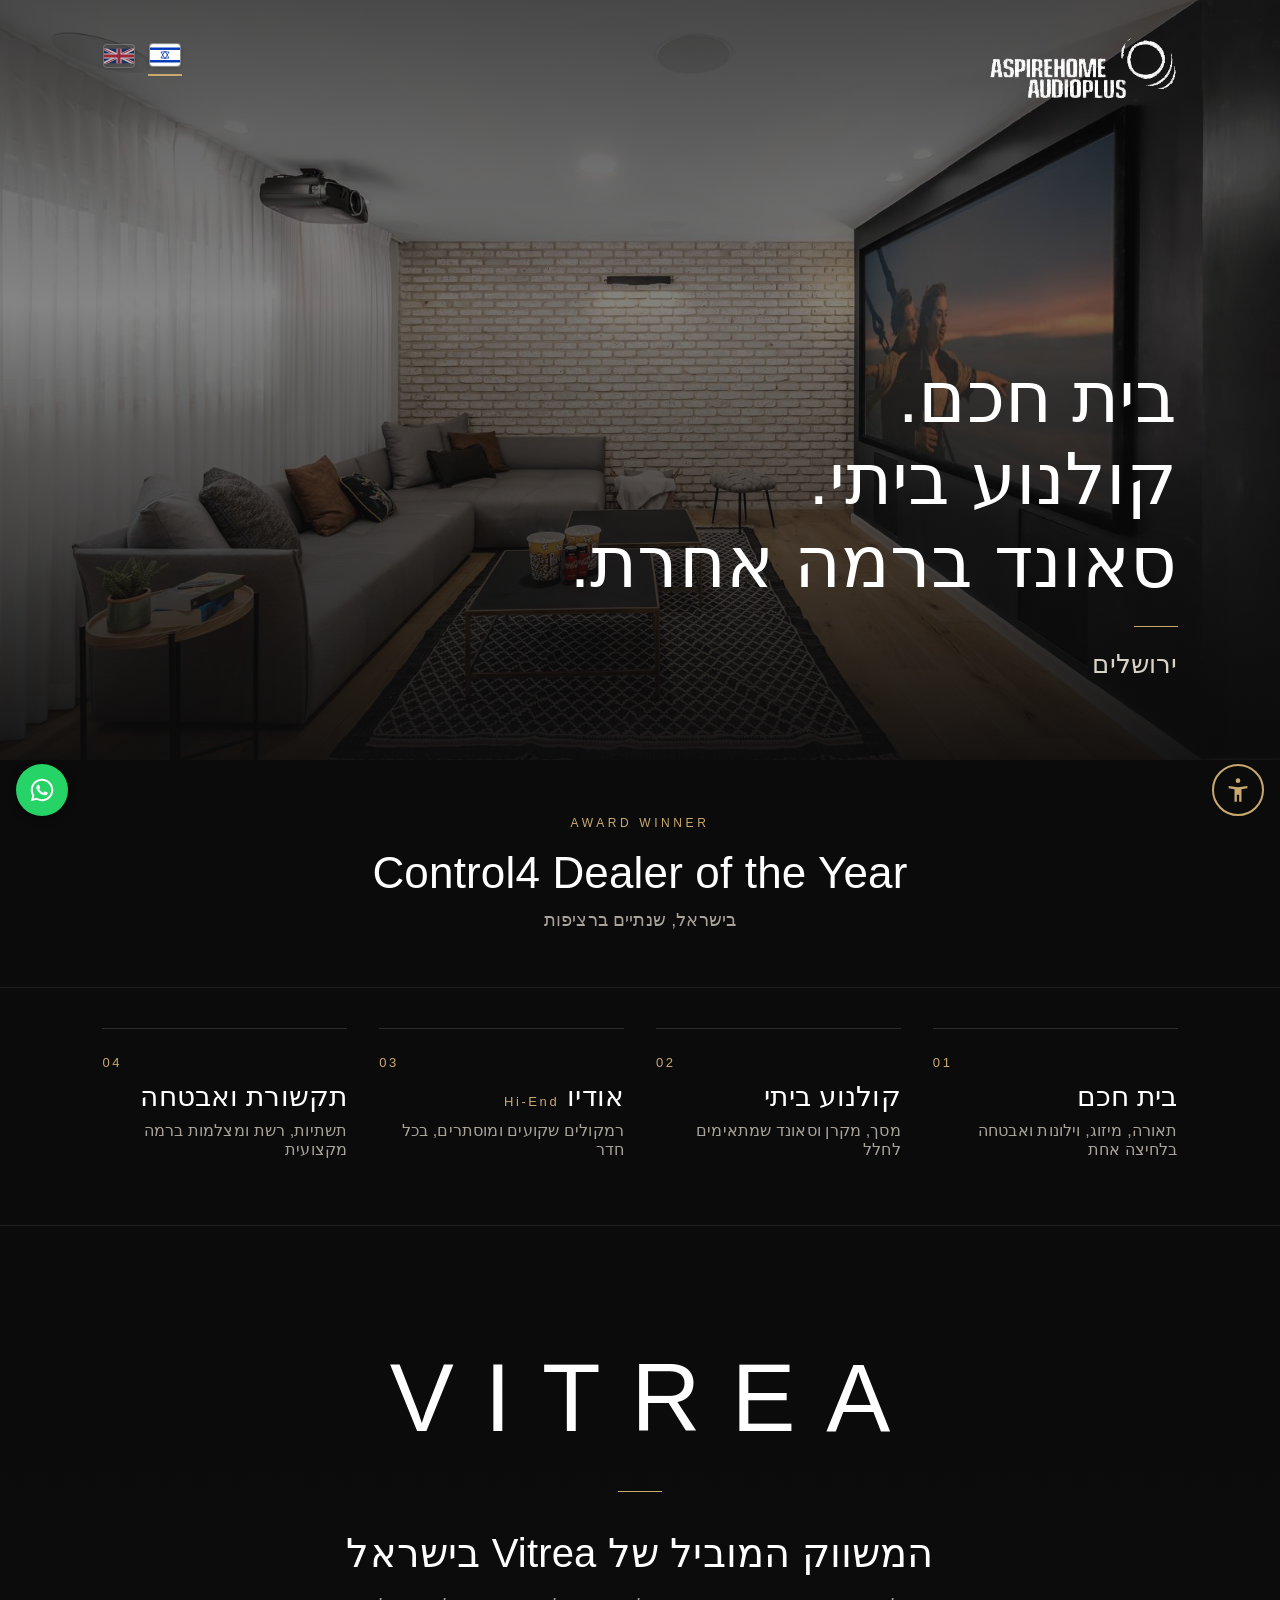
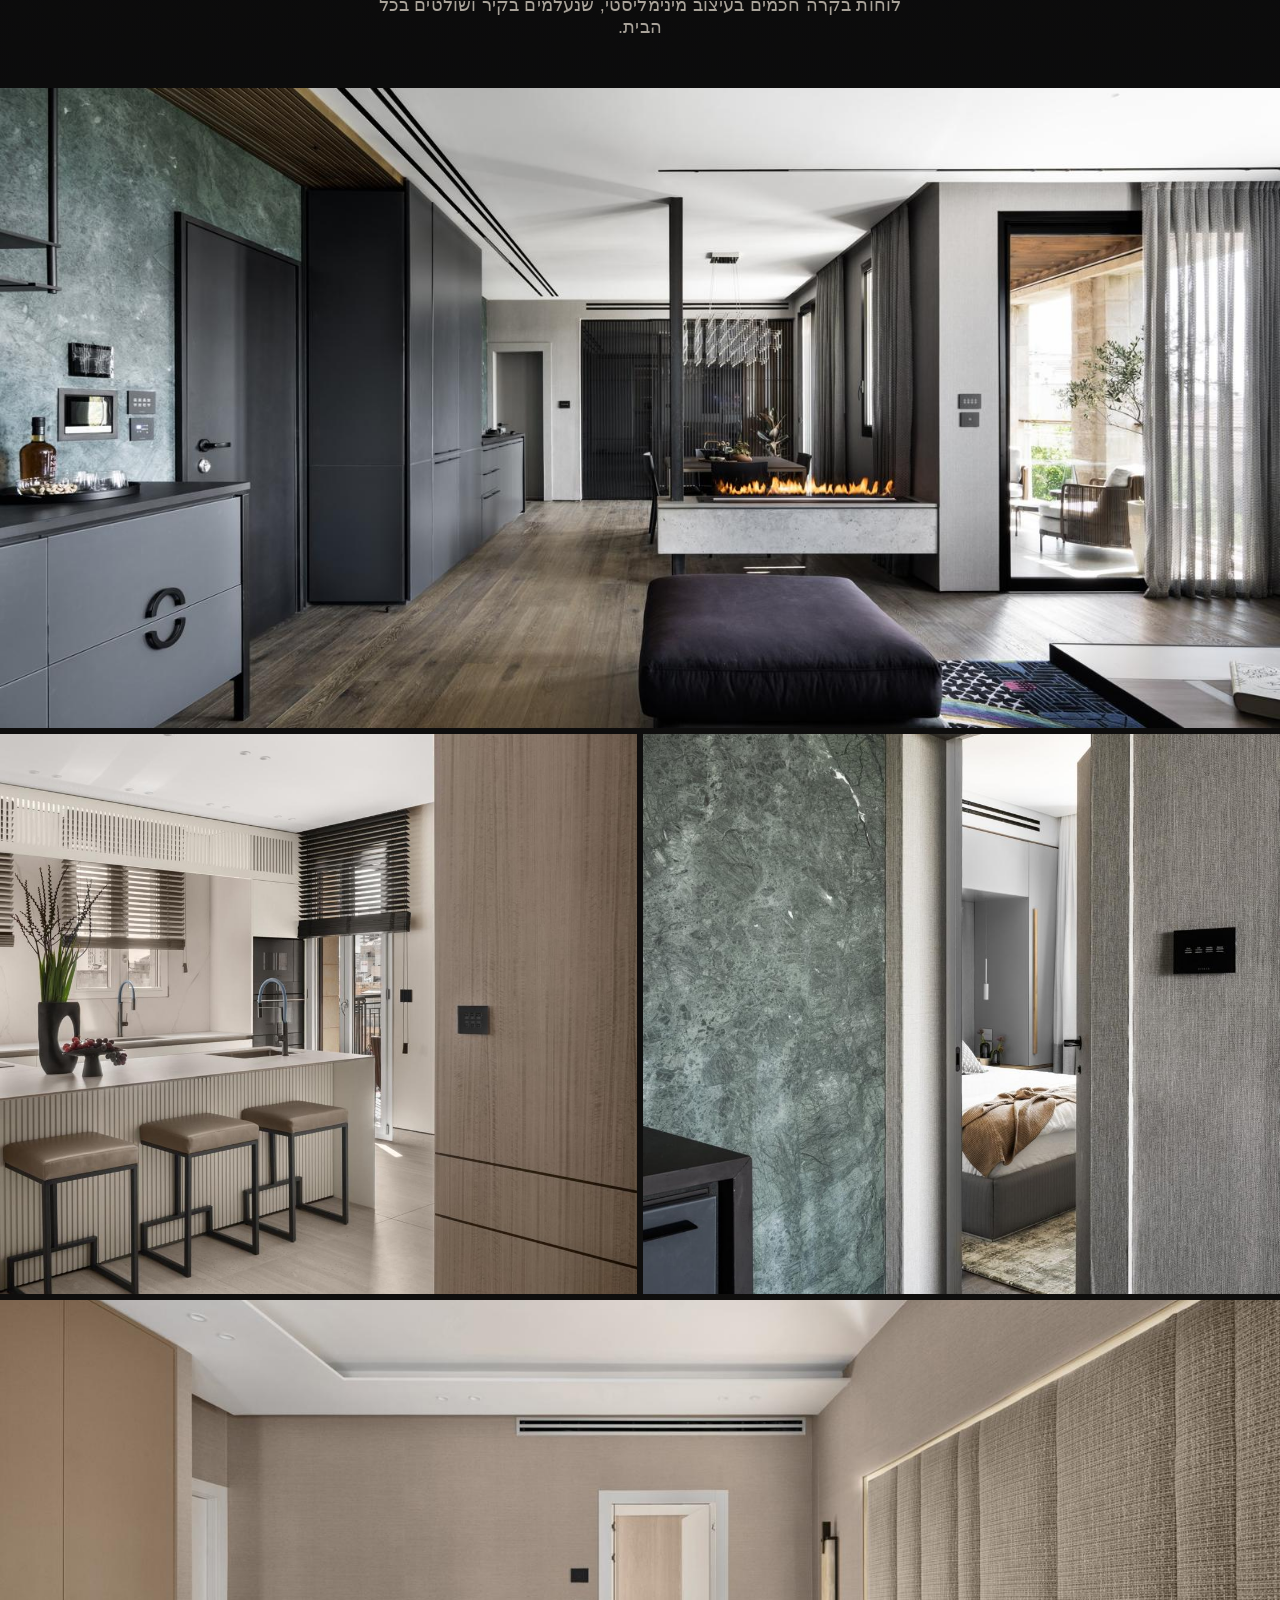
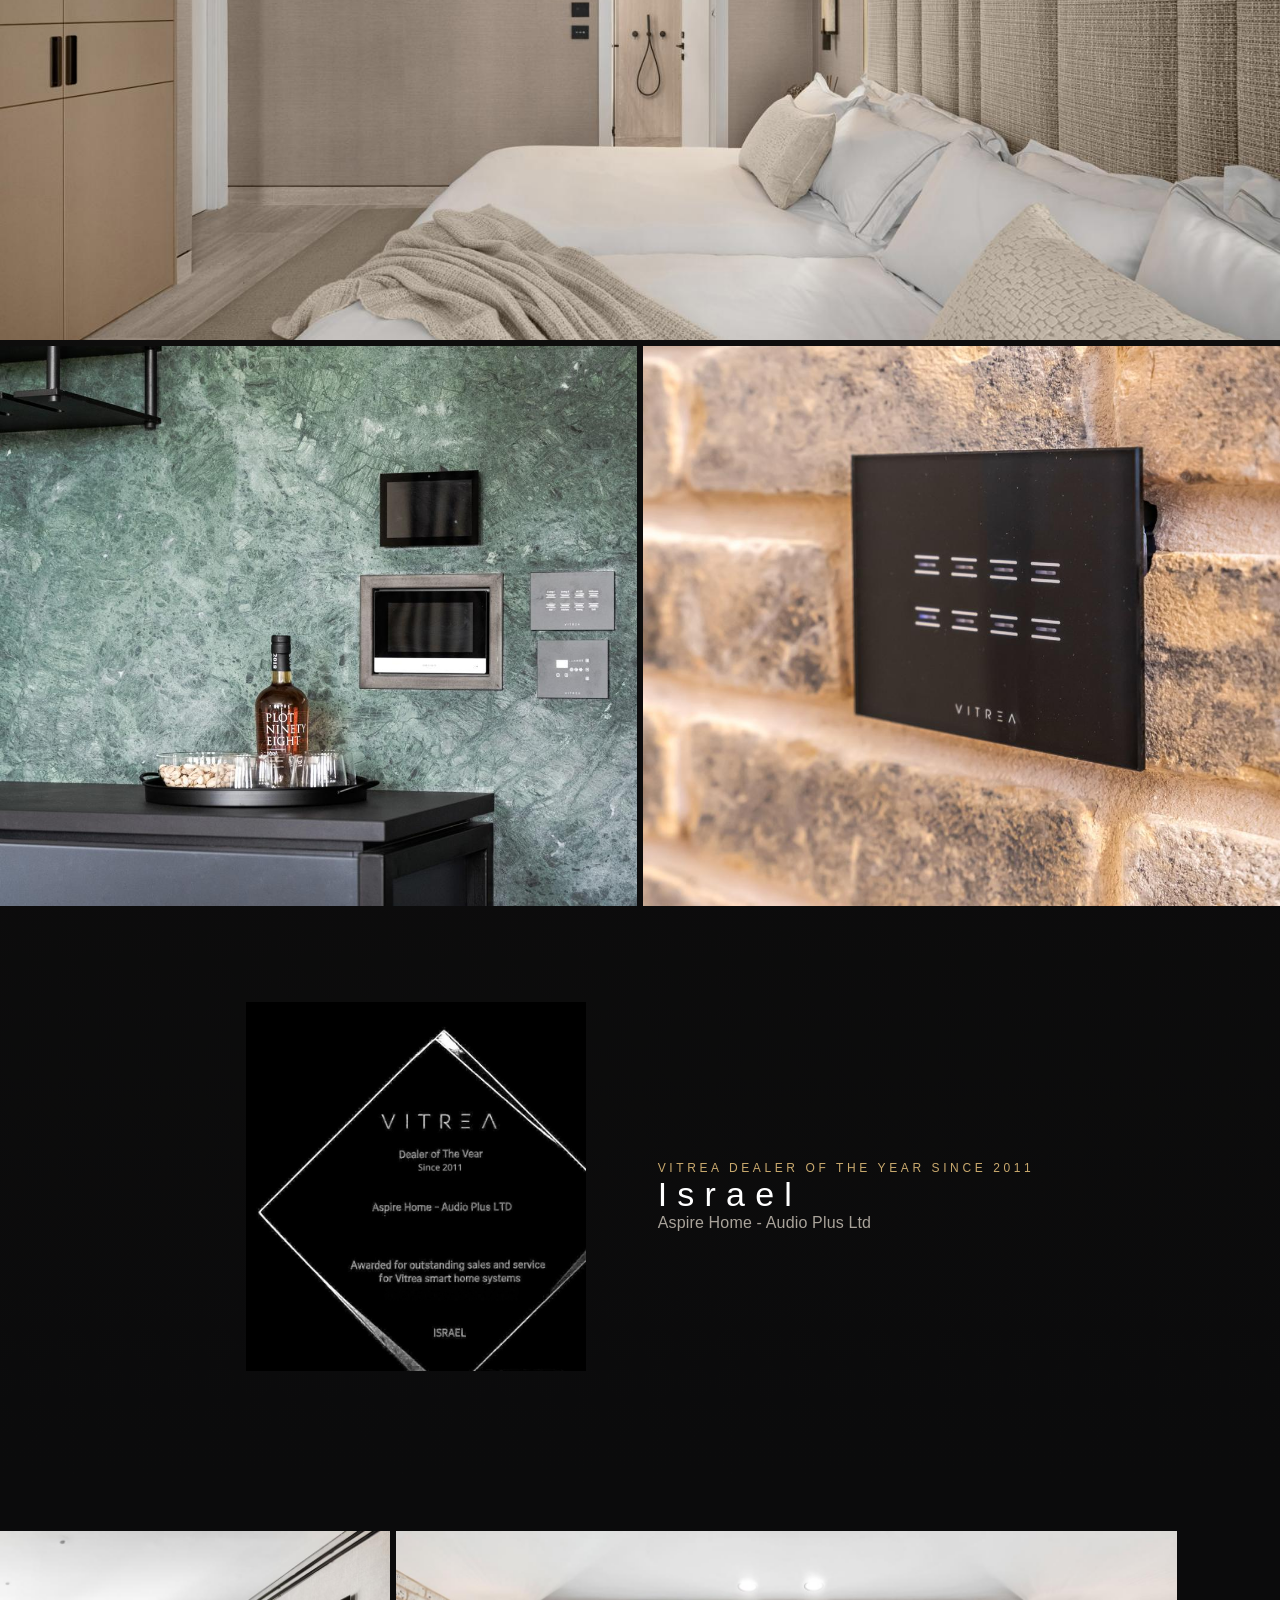
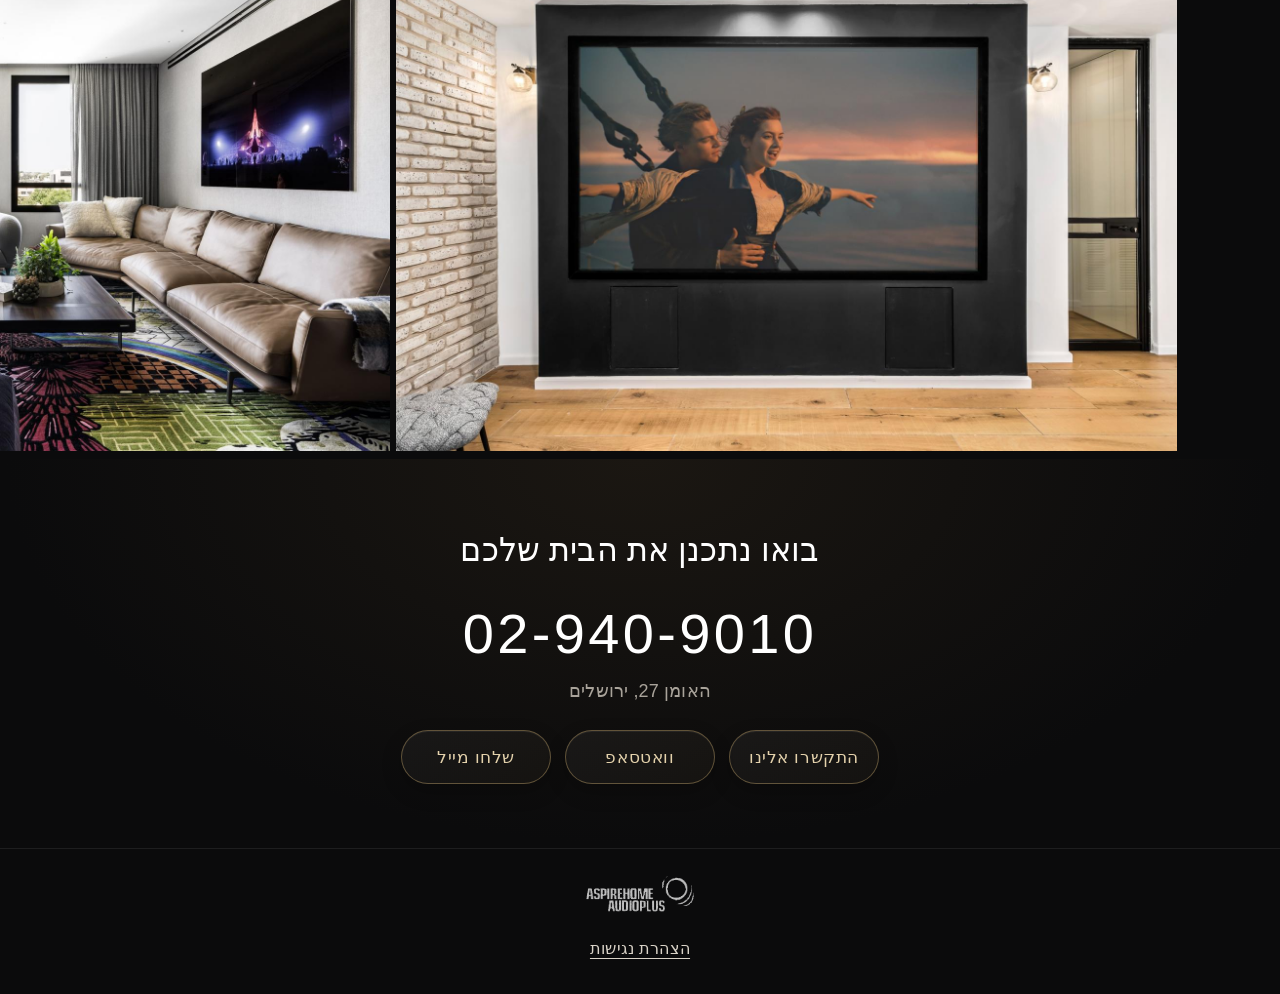
==== index.html @ b61cdac7 "Language switcher: flag icons instead of text" ====
<!doctype html>
<html lang="he" dir="rtl">
<head>
<meta charset="utf-8">
<meta name="viewport" content="width=device-width, initial-scale=1">
<title>Aspire Home Audio Plus | בית חכם, קולנוע ביתי וסאונד - ירושלים</title>
<meta name="description" content="Aspire Home Audio Plus (אספייר הום אודיו פלוס) - בית חכם, קולנוע ביתי, סאונד Hi-End ותקשורת בירושלים. המשווק המוביל של Vitrea בישראל, זוכה Control4 Dealer of the Year. Audio Plus: smart home, home theater and Hi-End audio in Jerusalem.">
<meta name="theme-color" content="#0b0b0c">
<meta property="og:title" content="Aspire Home Audio Plus">
<meta property="og:description" content="Aspire Home Audio Plus (אספייר הום אודיו פלוס) - בית חכם, קולנוע ביתי, סאונד Hi-End ותקשורת בירושלים. המשווק המוביל של Vitrea בישראל, זוכה Control4 Dealer of the Year. Audio Plus: smart home, home theater and Hi-End audio in Jerusalem.">
<meta property="og:image" content="https://audioplus.co.il/photos/hero.jpg">
<meta property="og:type" content="website">
<meta property="og:url" content="https://audioplus.co.il/">
<meta property="og:locale" content="he_IL">
<meta property="og:locale:alternate" content="en_US">
<meta name="twitter:card" content="summary_large_image">
<link rel="canonical" href="https://audioplus.co.il/">
<link rel="alternate" hreflang="he" href="https://audioplus.co.il/">
<link rel="alternate" hreflang="en" href="https://audioplus.co.il/en/">
<link rel="alternate" hreflang="x-default" href="https://audioplus.co.il/">
<link rel="stylesheet" href="style.css?v=4">
<script type="application/ld+json">
{
  "@context": "https://schema.org",
  "@type": "LocalBusiness",
  "name": "Aspire Home Audio Plus",
  "alternateName": ["אספייר הום אודיו פלוס", "Audio Plus", "Aspire Home", "Aspire Home - Audio Plus Ltd"],
  "url": "https://audioplus.co.il/",
  "image": "https://audioplus.co.il/photos/hero.jpg",
  "logo": "https://audioplus.co.il/photos/logo.png",
  "telephone": "+972-2-940-9010",
  "email": "Office@audioplus.co.il",
  "address": {
    "@type": "PostalAddress",
    "streetAddress": "האומן 27",
    "addressLocality": "ירושלים",
    "addressCountry": "IL"
  },
  "description": "בית חכם, קולנוע ביתי, סאונד Hi-End ותקשורת בירושלים. Smart home, home theater and Hi-End audio in Jerusalem."
}
</script>
</head>
<body>
<a class="skip" href="#main">דלגו לתוכן הראשי</a>
<div class="lp" dir="rtl" lang="he">
<header class="lp-hero" style="background-image:url(photos/hero.jpg)">
<nav class="lp-lang" aria-label="בחירת שפה"><span class="lp-flag-cur" aria-current="page" title="עברית"><img src="/flags/il.svg" width="30" height="22" alt="עברית"></span><a href="/en/" hreflang="en" lang="en" aria-label="English" title="English"><img src="/flags/gb.svg" width="30" height="22" alt="English"></a></nav>
<img class="lp-logo" src="photos/logo.png" alt="Aspire Home Audio Plus - לוגו">
<div><h1>בית חכם.<br>קולנוע ביתי.<br>סאונד ברמה אחרת.</h1><div class="lp-rule"></div><p>ירושלים</p></div>
</header>
<main id="main" tabindex="-1">
<section class="lp-statement"><div class="k" lang="en" dir="ltr">Award winner</div><h2 lang="en" dir="ltr">Control4 Dealer of the Year</h2><p>בישראל, שנתיים ברציפות</p></section>
<section class="lp-services" aria-labelledby="svc-h"><h2 id="svc-h" class="sr">השירותים שלנו</h2>
<div class="lp-svc"><span aria-hidden="true">01</span><div><h3>בית חכם</h3><p>תאורה, מיזוג, וילונות ואבטחה בלחיצה אחת</p></div></div>
<div class="lp-svc"><span aria-hidden="true">02</span><div><h3>קולנוע ביתי</h3><p>מסך, מקרן וסאונד שמתאימים לחלל</p></div></div>
<div class="lp-svc"><span aria-hidden="true">03</span><div><h3>אודיו <span lang="en" dir="ltr">Hi-End</span></h3><p>רמקולים שקועים ומוסתרים, בכל חדר</p></div></div>
<div class="lp-svc"><span aria-hidden="true">04</span><div><h3>תקשורת ואבטחה</h3><p>תשתיות, רשת ומצלמות ברמה מקצועית</p></div></div>
</section>
<section class="lp-vitrea" aria-labelledby="vit-h">
<div class="lp-vhead"><div class="lp-vword" lang="en" dir="ltr" aria-hidden="true">VITREA</div><div class="lp-rule"></div><h2 id="vit-h">המשווק המוביל של <span lang="en" dir="ltr">Vitrea</span> בישראל</h2><p>לוחות בקרה חכמים בעיצוב מינימליסטי, שנעלמים בקיר ושולטים בכל הבית.</p></div>
<img class="lp-vfull" src="photos/v-wide.jpg" alt="סלון פתוח עם לוחות Vitrea על קיר שיש ירוק">
<div class="lp-vgrid"><img src="photos/v-door.jpg" alt="לוח Vitrea ליד כניסה לחדר שינה"><img src="photos/v-kitchen.jpg" alt="לוח Vitrea על עמוד עץ במטבח"></div>
<img class="lp-vfull" src="photos/v-bedroom.jpg" alt="חדר שינה עם לוחות Vitrea ליד הדלת">
<div class="lp-vgrid"><img src="photos/switch.jpg" alt="לוח Vitrea על אבן ירושלמית"><img src="photos/marble.jpg" alt="לוחות Vitrea על שיש ירוק"></div>
<div class="lp-award"><img src="photos/award.jpg" alt="פרס Vitrea Dealer of the Year, Since 2011, לחברת Aspire Home - Audio Plus"><div><div class="k" lang="en" dir="ltr">Vitrea Dealer of the Year Since 2011</div><h3 lang="en" dir="ltr">Israel</h3><p lang="en" dir="ltr">Aspire Home - Audio Plus Ltd</p></div></div>
</section>
<section aria-label="גלריית פרויקטים"><div class="lp-gallery" tabindex="0" role="group" aria-label="גלריית תמונות, ניתן לגלול עם החיצים">
<img src="photos/cinema.jpg" alt="קיר קולנוע ביתי עם רמקולים מוסתרים" loading="lazy">
<img src="photos/living.jpg" alt="סלון עם טלוויזיה על הקיר ורמקולי תקרה" loading="lazy">
<img src="photos/v-living.jpg" alt="סלון עם רמקולי תקרה" loading="lazy">
<img src="photos/showroom.jpg" alt="מסך גדול ומקרן קצר טווח" loading="lazy">
</div></section>
<section class="lp-contact" aria-labelledby="ct-h"><h2 id="ct-h">בואו נתכנן את הבית שלכם</h2><a class="tel" href="tel:+97229409010" aria-label="טלפון 02-940-9010">02-940-9010</a><address class="addr">האומן 27, ירושלים</address><div class="lp-btns"><a class="lp-btn" href="tel:+97229409010">התקשרו אלינו</a><a class="lp-btn" href="https://wa.me/972502552212?text=%D7%A9%D7%9C%D7%95%D7%9D%20%D7%90%D7%A1%D7%A4%D7%99%D7%99%D7%A8%20%D7%94%D7%95%D7%9D%20%D7%90%D7%95%D7%93%D7%99%D7%95%20%D7%A4%D7%9C%D7%95%D7%A1%21%20%D7%94%D7%92%D7%A2%D7%AA%D7%99%20%D7%90%D7%9C%D7%99%D7%9B%D7%9D%20%D7%93%D7%A8%D7%9A%20%D7%94%D7%90%D7%AA%D7%A8%2C%20%D7%A8%D7%A6%D7%99%D7%AA%D7%99%20%D7%9C%D7%A9%D7%90%D7%95%D7%9C..." target="_blank" rel="noopener" aria-label="שלחו לנו הודעה בוואטסאפ">וואטסאפ</a><a class="lp-btn" href="mailto:Office@audioplus.co.il?subject=%D7%A9%D7%9C%D7%95%D7%9D%20%D7%94%D7%92%D7%A2%D7%AA%D7%99%20%D7%90%D7%9C%D7%99%D7%9B%D7%9D%20%D7%93%D7%A8%D7%9A%20%D7%94%D7%90%D7%AA%D7%A8&amp;body=%D7%A8%D7%A6%D7%99%D7%AA%D7%99%20%D7%9C%D7%A9%D7%90%D7%95%D7%9C..." aria-label="שלחו לנו מייל">שלחו מייל</a></div></section>
</main>
<footer class="lp-foot"><img src="photos/logo.png" alt="Aspire Home Audio Plus"><nav aria-label="קישורי תחתית"><a href="accessibility.html">הצהרת נגישות</a></nav></footer>
</div>
<a class="wa-float" style="position:fixed;bottom:84px;left:16px;width:52px;height:52px;max-width:52px;max-height:52px;overflow:hidden;border-radius:50%;background:#25d366;display:flex;align-items:center;justify-content:center;z-index:50" href="https://wa.me/972502552212?text=%D7%A9%D7%9C%D7%95%D7%9D%20%D7%90%D7%A1%D7%A4%D7%99%D7%99%D7%A8%20%D7%94%D7%95%D7%9D%20%D7%90%D7%95%D7%93%D7%99%D7%95%20%D7%A4%D7%9C%D7%95%D7%A1%21%20%D7%94%D7%92%D7%A2%D7%AA%D7%99%20%D7%90%D7%9C%D7%99%D7%9B%D7%9D%20%D7%93%D7%A8%D7%9A%20%D7%94%D7%90%D7%AA%D7%A8%2C%20%D7%A8%D7%A6%D7%99%D7%AA%D7%99%20%D7%9C%D7%A9%D7%90%D7%95%D7%9C..." target="_blank" rel="noopener" aria-label="שלחו לנו הודעה בוואטסאפ"><svg width="30" height="30" style="width:30px;height:30px;max-width:30px;max-height:30px;display:block;flex:0 0 30px" viewBox="0 0 32 32" aria-hidden="true" focusable="false"><path fill="#fff" d="M16.04 4C9.4 4 4.03 9.37 4.03 16c0 2.12.55 4.18 1.6 6L4 28l6.16-1.6A12 12 0 0 0 16.04 28C22.67 28 28 22.63 28 16S22.67 4 16.04 4zm0 21.8c-1.8 0-3.56-.49-5.1-1.4l-.37-.22-3.66.95.98-3.57-.24-.37A9.8 9.8 0 0 1 6.2 16c0-5.4 4.4-9.8 9.84-9.8 5.4 0 9.76 4.4 9.76 9.8s-4.36 9.8-9.76 9.8zm5.4-7.35c-.3-.15-1.75-.86-2.02-.96-.27-.1-.47-.15-.67.15-.2.3-.77.96-.94 1.16-.17.2-.35.22-.64.07-.3-.15-1.25-.46-2.38-1.47-.88-.78-1.47-1.75-1.64-2.05-.17-.3-.02-.46.13-.6.13-.13.3-.35.45-.52.15-.17.2-.3.3-.5.1-.2.05-.37-.03-.52-.07-.15-.67-1.62-.92-2.22-.24-.58-.49-.5-.67-.5h-.57c-.2 0-.52.07-.8.37-.27.3-1.04 1.02-1.04 2.48s1.07 2.88 1.22 3.08c.15.2 2.1 3.2 5.08 4.49.71.3 1.26.49 1.7.62.71.23 1.36.2 1.88.12.57-.09 1.75-.72 2-1.41.25-.7.25-1.29.17-1.41-.07-.12-.27-.2-.57-.35z"/></svg></a>
<script src="a11y.js" defer></script>
</body>
</html>
---- style.css ----
html, body { margin: 0; min-height: 100%; }
body { font-family: "Heebo","Assistant","Segoe UI",Arial,sans-serif; }
img { max-width: 100%; }
.lp-gallery img { max-width: none; }
body { background: #0b0b0c; }
.lp { direction: rtl; color: #e9e4dc; background: #0b0b0c; font-weight: 300; letter-spacing: .01em; overflow: hidden; }
.lp * { box-sizing: border-box; }
.lp h1, .lp h2, .lp h3, .lp p, .lp address { margin: 0; font-weight: 300; }
.lp-brand { font-size: 0.8125rem; letter-spacing: .38em; text-transform: uppercase; color: #fff; direction: ltr; font-weight: 400; }
.lp-hero { position: relative; align-items: flex-start; min-height: 640px; display: flex; flex-direction: column; justify-content: space-between; padding: 28px 28px 56px; background-size: cover; background-position: 72% center; background-color: #0b0b0c; }
.lp-hero::before { content: ""; position: absolute; inset: 0; background: linear-gradient(180deg, rgba(11,11,12,.7) 0%, rgba(11,11,12,.5) 40%, rgba(11,11,12,.95) 100%); }
.lp-hero > * { position: relative; }
.lp-hero h1 { font-size: 2.75rem; line-height: 1.15; color: #fff; font-weight: 200; }
.lp-rule { width: 44px; height: 1px; background: #c9a96e; margin: 22px 0; }
.lp-hero p { font-size: 1.25rem; color: #d9d2c7; }
.lp-statement { padding: 56px 28px; text-align: center; border-bottom: 1px solid rgba(255,255,255,.08); }
.lp-statement .k { font-size: 0.75rem; letter-spacing: .3em; color: #c9a96e; text-transform: uppercase; direction: ltr; }
.lp-statement h2 { font-size: 1.875rem; line-height: 1.3; color: #fff; margin-top: 14px; font-weight: 200; }
.lp-statement p { color: #a9a39a; margin-top: 8px; font-size: 1.125rem; }
.lp-services { padding: 24px 28px; }
.lp-svc { display: flex; align-items: baseline; gap: 20px; padding: 26px 0; border-bottom: 1px solid rgba(255,255,255,.1); }
.lp-svc span { font-size: 0.8125rem; color: #c9a96e; letter-spacing: .2em; direction: ltr; }
.lp-svc h3 { font-size: 1.75rem; color: #fff; font-weight: 200; }
.lp-gallery { display: flex; gap: 6px; overflow-x: auto; scroll-snap-type: x mandatory; padding: 40px 0 8px; -webkit-overflow-scrolling: touch; }
.lp-gallery img { height: 340px; width: auto; flex: none; scroll-snap-align: center; display: block; }
.lp-gallery::-webkit-scrollbar { display: none; }
.lp-contact { padding: 72px 28px 64px; text-align: center; background: radial-gradient(ellipse at 50% 0%, #1b1712 0%, #0b0b0c 70%); }
.lp-contact h2 { font-size: 2rem; color: #fff; font-weight: 200; }
.lp-contact .tel { display: block; margin-top: 32px; font-size: 2.375rem; font-weight: 200; color: #fff; text-decoration: none; direction: ltr; letter-spacing: .06em; }
.lp-contact .addr { margin-top: 14px; color: #a9a39a; font-size: 1.125rem; }
.lp-btn { display: inline-block; margin-top: 36px; padding: 15px 44px; border: 1px solid #c9a96e; color: #c9a96e; text-decoration: none; letter-spacing: .08em; font-size: 1.0625rem; border-radius: 0; }
.lp-foot { border-top: 1px solid rgba(255,255,255,.08); padding: 26px 28px; text-align: center; font-size: 0.6875rem; color: #7d776e; letter-spacing: .25em; text-transform: uppercase; direction: ltr; }
@media (min-width: 900px) {
  .lp-hero { background-position: center 40%; }
  .lp-hero { min-height: 760px; padding: 36px 8vw 80px; }
  .lp-hero h1 { font-size: 4.5rem; }
  .lp-hero p { font-size: 1.625rem; }
  .lp-statement h2 { font-size: 2.75rem; }
  .lp-services { padding: 40px 8vw; display: grid; grid-template-columns: repeat(4, 1fr); gap: 0 32px; }
  .lp-svc { flex-direction: column; gap: 10px; border-bottom: none; border-top: 1px solid rgba(255,255,255,.14); }
  .lp-gallery img { height: 520px; }
  .lp-gallery { padding-inline: 8vw; }
  .lp-contact .tel { font-size: 3.5rem; }
}
.lp-logo { width: 150px; height: auto; display: block; align-self: flex-start; }
.lp-foot img { width: 110px; height: auto; opacity: .75; }
@media (min-width: 900px) {
  .lp-hero { background-position: center 40%; } .lp-logo { width: 190px; } }

.lp-svc div p { color: #8f897f; font-size: 1rem; margin-top: 8px; font-weight: 300; }
.lp-vitrea { padding: 72px 0 24px; background: linear-gradient(#0b0b0c, #0f0e0d 50%, #0b0b0c); border-top: 1px solid rgba(255,255,255,.08); }
.lp-vhead { text-align: center; padding: 0 28px 44px; }
.lp-vword { font-size: 2.5rem; font-weight: 100; letter-spacing: .32em; padding-inline-start: .32em; white-space: nowrap; color: #fff; direction: ltr; }
.lp-vhead .lp-rule { margin: 26px auto; }
.lp-vhead h2 { font-size: 1.75rem; color: #fff; font-weight: 200; line-height: 1.35; }
.lp-vhead p { color: #a9a39a; margin-top: 14px; font-size: 1.125rem; font-weight: 300; max-width: 560px; margin-inline: auto; }
.lp-vfull { width: 100%; max-width: none; display: block; margin-top: 6px; height: 280px; object-fit: cover; }
.lp-vgrid { display: grid; grid-template-columns: 1fr 1fr; gap: 6px; margin-top: 6px; }
.lp-vgrid img { width: 100%; height: 300px; object-fit: cover; display: block; }
.lp-award { display: flex; flex-direction: column; align-items: center; text-align: center; padding: 64px 28px 56px; gap: 8px; }
.lp-award img { width: 260px; max-width: 80%; }
.lp-award .k { font-size: 0.75rem; letter-spacing: .3em; color: #c9a96e; text-transform: uppercase; margin-top: 20px; }
.lp-award h3 { font-size: 2.125rem; font-weight: 200; color: #fff; letter-spacing: .3em; }
.lp-award p { color: #a9a39a; font-size: 1rem; direction: ltr; }
@media (min-width: 900px) {
  .lp-vitrea { padding-top: 110px; }
  .lp-vword { font-size: 6rem; }
  .lp-vhead h2 { font-size: 2.5rem; }
  .lp-vfull { height: 640px; }
  .lp-vgrid img { height: 560px; }
  .lp-award { flex-direction: row-reverse; justify-content: center; gap: 72px; padding: 96px 8vw; text-align: start; }
  .lp-award img { width: 340px; }
  .lp-award > div { text-align: start; }
}
.lp-vword { line-height: 1.3; }
.lp-vhead .lp-rule { margin: 30px auto 34px; position: static; }
.lp-award .since { margin-top: 18px; padding-top: 14px; border-top: 1px solid #c9a96e; display: inline-block; font-size: 0.875rem; letter-spacing: .3em; color: #c9a96e; text-transform: uppercase; direction: ltr; }
@media (min-width: 900px) { .lp-award .since { display: table; margin-inline: 0 auto; } .lp-award > div { direction: ltr; } }
.lp-award .k { letter-spacing: .2em; font-size: 0.6875rem; white-space: nowrap; }
@media (min-width: 900px) { .lp-award .k { letter-spacing: .3em; font-size: 0.75rem; } }

/* accessibility */
html { scroll-behavior: smooth; font-size: 100%; }
.sr { position: absolute; width: 1px; height: 1px; margin: -1px; padding: 0; overflow: hidden; clip: rect(0 0 0 0); white-space: nowrap; border: 0; }
.skip { position: absolute; top: -100px; inset-inline-start: 8px; z-index: 10; background: #fff; color: #000; padding: 12px 18px; font-size: 1.125rem; text-decoration: none; }
.skip:focus { top: 8px; }
a:focus-visible, .lp-gallery:focus-visible, main:focus-visible { outline: 3px solid #fff; outline-offset: 4px; box-shadow: 0 0 0 6px #000; }
.lp-btn:hover, .lp-btn:focus-visible { background: #c9a96e; color: #0b0b0c; }
.lp-contact .addr { font-style: normal; }
.lp-foot { color: #a9a39a; display: flex; flex-direction: column; align-items: center; gap: 16px; letter-spacing: .02em; text-transform: none; }
.lp-foot a { color: #d9d2c7; font-size: 1rem; text-underline-offset: 4px; padding: 10px 14px; display: inline-block; }
.lp-svc div p { color: #a9a39a; }
.lp-btn, .lp-contact .tel { min-height: 44px; }
@media (prefers-reduced-motion: reduce) { * { scroll-behavior: auto !important; transition: none !important; animation: none !important; } }
.stmt { max-width: 720px; margin: 0 auto; padding: 56px 24px 72px; line-height: 1.9; font-size: 1.1875rem; color: #e9e4dc; }
.stmt h1 { font-size: 2.125rem; color: #fff; margin-bottom: 8px; font-weight: 300; }
.stmt h2 { font-size: 1.5rem; color: #fff; margin-top: 40px; font-weight: 300; }
.stmt a { color: #c9a96e; }
.stmt ul { padding-inline-start: 24px; }
.stmt .back { display: inline-block; margin-bottom: 32px; padding: 8px 0; }
.a11y-btn { position: fixed; bottom: 84px; inset-inline-start: 16px; z-index: 50; width: 52px; height: 52px; border-radius: 50%; border: 2px solid #c9a96e; background: #0b0b0c; color: #c9a96e; cursor: pointer; display: flex; align-items: center; justify-content: center; padding: 0; }
.a11y-btn svg { width: 28px; height: 28px; fill: currentColor; }
.a11y-panel { position: fixed; bottom: 148px; inset-inline-start: 16px; z-index: 50; width: min(320px, calc(100vw - 32px)); max-height: calc(100vh - 170px); overflow: auto; background: #0b0b0c; color: #fff; border: 1px solid #c9a96e; padding: 16px; font-size: 1rem; }
.a11y-panel[hidden] { display: none; }
.a11y-panel h2 { margin: 0 0 12px; font-size: 1.125rem; font-weight: 400; color: #fff; }
.a11y-grid { display: grid; grid-template-columns: 1fr 1fr; gap: 8px; }
.a11y-grid button { min-height: 48px; padding: 8px; background: #161617; color: #fff; border: 1px solid #5a554d; font: inherit; font-size: .9375rem; cursor: pointer; }
.a11y-grid button[aria-pressed="true"] { background: #c9a96e; color: #0b0b0c; border-color: #c9a96e; }
.a11y-grid button:focus-visible, .a11y-btn:focus-visible { outline: 3px solid #fff; outline-offset: 2px; }
.a11y-panel a { color: #c9a96e; display: inline-block; margin-top: 12px; padding: 8px 0; }
html.a11y-mono .lp { filter: grayscale(1); }
html.a11y-links .lp a { text-decoration: underline !important; text-underline-offset: 4px; background: #ffe600; color: #000 !important; outline: 2px solid #000; }
html.a11y-contrast body, html.a11y-contrast .lp, html.a11y-contrast .lp-vitrea, html.a11y-contrast .lp-contact { background: #000 !important; }
html.a11y-contrast .lp, html.a11y-contrast .lp p, html.a11y-contrast .lp h1, html.a11y-contrast .lp h2, html.a11y-contrast .lp h3, html.a11y-contrast .lp address, html.a11y-contrast .lp .k, html.a11y-contrast .lp-svc span, html.a11y-contrast .lp-foot, html.a11y-contrast .stmt { color: #fff !important; }
html.a11y-contrast .lp-rule { background: #ffe600; }
html.a11y-contrast .lp-btn, html.a11y-contrast .stmt a, html.a11y-contrast .lp-foot a { color: #ffe600 !important; border-color: #ffe600; }
html.a11y-contrast .lp-hero::before { background: rgba(0,0,0,.8); }
html.a11y-font body, html.a11y-font button { font-family: Arial, Helvetica, sans-serif !important; }
html.a11y-font .lp * { font-weight: 400 !important; letter-spacing: 0 !important; }
.lp-btns { display: flex; flex-wrap: wrap; justify-content: center; gap: 0 14px; }
.lp-btns .lp-btn { padding-left: 32px; padding-right: 32px; }

.wa-float { position: fixed; bottom: 84px; left: 16px; z-index: 50; width: 52px; height: 52px; border-radius: 50%; background: #25d366; display: flex; align-items: center; justify-content: center; box-shadow: 0 2px 8px rgba(0,0,0,.4); }
.wa-float svg { width: 30px; height: 30px; max-width: 30px; max-height: 30px; display: block; flex: 0 0 30px; }
.wa-float:focus-visible { outline: 3px solid #fff; outline-offset: 3px; }


/* Refined contact buttons */
.lp-contact .lp-btns { gap: 12px 14px; }
.lp-contact .lp-btns .lp-btn {
  display: inline-flex;
  align-items: center;
  justify-content: center;
  width: 150px;
  max-width: calc((100vw - 72px) / 2);
  min-height: 54px;
  margin-top: 28px;
  padding: 14px 18px;
  border: 1px solid rgba(201,169,110,.42);
  border-radius: 999px;
  background: linear-gradient(145deg, rgba(255,255,255,.045), rgba(201,169,110,.045));
  color: #e4d2ac;
  box-shadow: inset 0 1px 0 rgba(255,255,255,.06), 0 8px 20px rgba(0,0,0,.22);
  letter-spacing: .035em;
  transition: color .2s ease, background .2s ease, border-color .2s ease, box-shadow .2s ease, transform .2s ease;
}
.lp-contact .lp-btns .lp-btn:hover,
.lp-contact .lp-btns .lp-btn:focus-visible {
  color: #0b0b0c;
  background: linear-gradient(135deg, #dfc58f, #c9a96e);
  border-color: #dfc58f;
  box-shadow: 0 10px 22px rgba(201,169,110,.2);
  transform: translateY(-1px);
}

/* language switcher */
.lp-hero { position: relative; }
.lp-lang { position: absolute; top: 28px; inset-inline-end: 28px; z-index: 2; display: flex; align-items: center; gap: 12px; }
.lp-lang a, .lp-lang .lp-flag-cur { display: inline-flex; align-items: center; padding: 8px 2px; line-height: 0; }
.lp-lang img { width: 30px; height: 22px; display: block; border-radius: 3px; box-shadow: 0 0 0 1px rgba(255,255,255,.35), 0 1px 4px rgba(0,0,0,.35); }
.lp-lang a { opacity: .65; transition: opacity .2s ease; }
.lp-lang a:hover, .lp-lang a:focus-visible { opacity: 1; }
.lp-lang .lp-flag-cur { border-bottom: 2px solid #c9a96e; }
.lp-lang-static { position: static; text-align: end; padding: 18px 28px 0; }
@media (min-width: 900px) { .lp-lang { top: 36px; inset-inline-end: 8vw; } .lp-lang-static { padding-inline: 8vw; } }

/* LTR (English) adjustments */
html[dir="ltr"] .lp { direction: ltr; }
html[dir="ltr"] .a11y-btn, html[dir="ltr"] .a11y-panel { inset-inline-start: auto; inset-inline-end: 16px; }
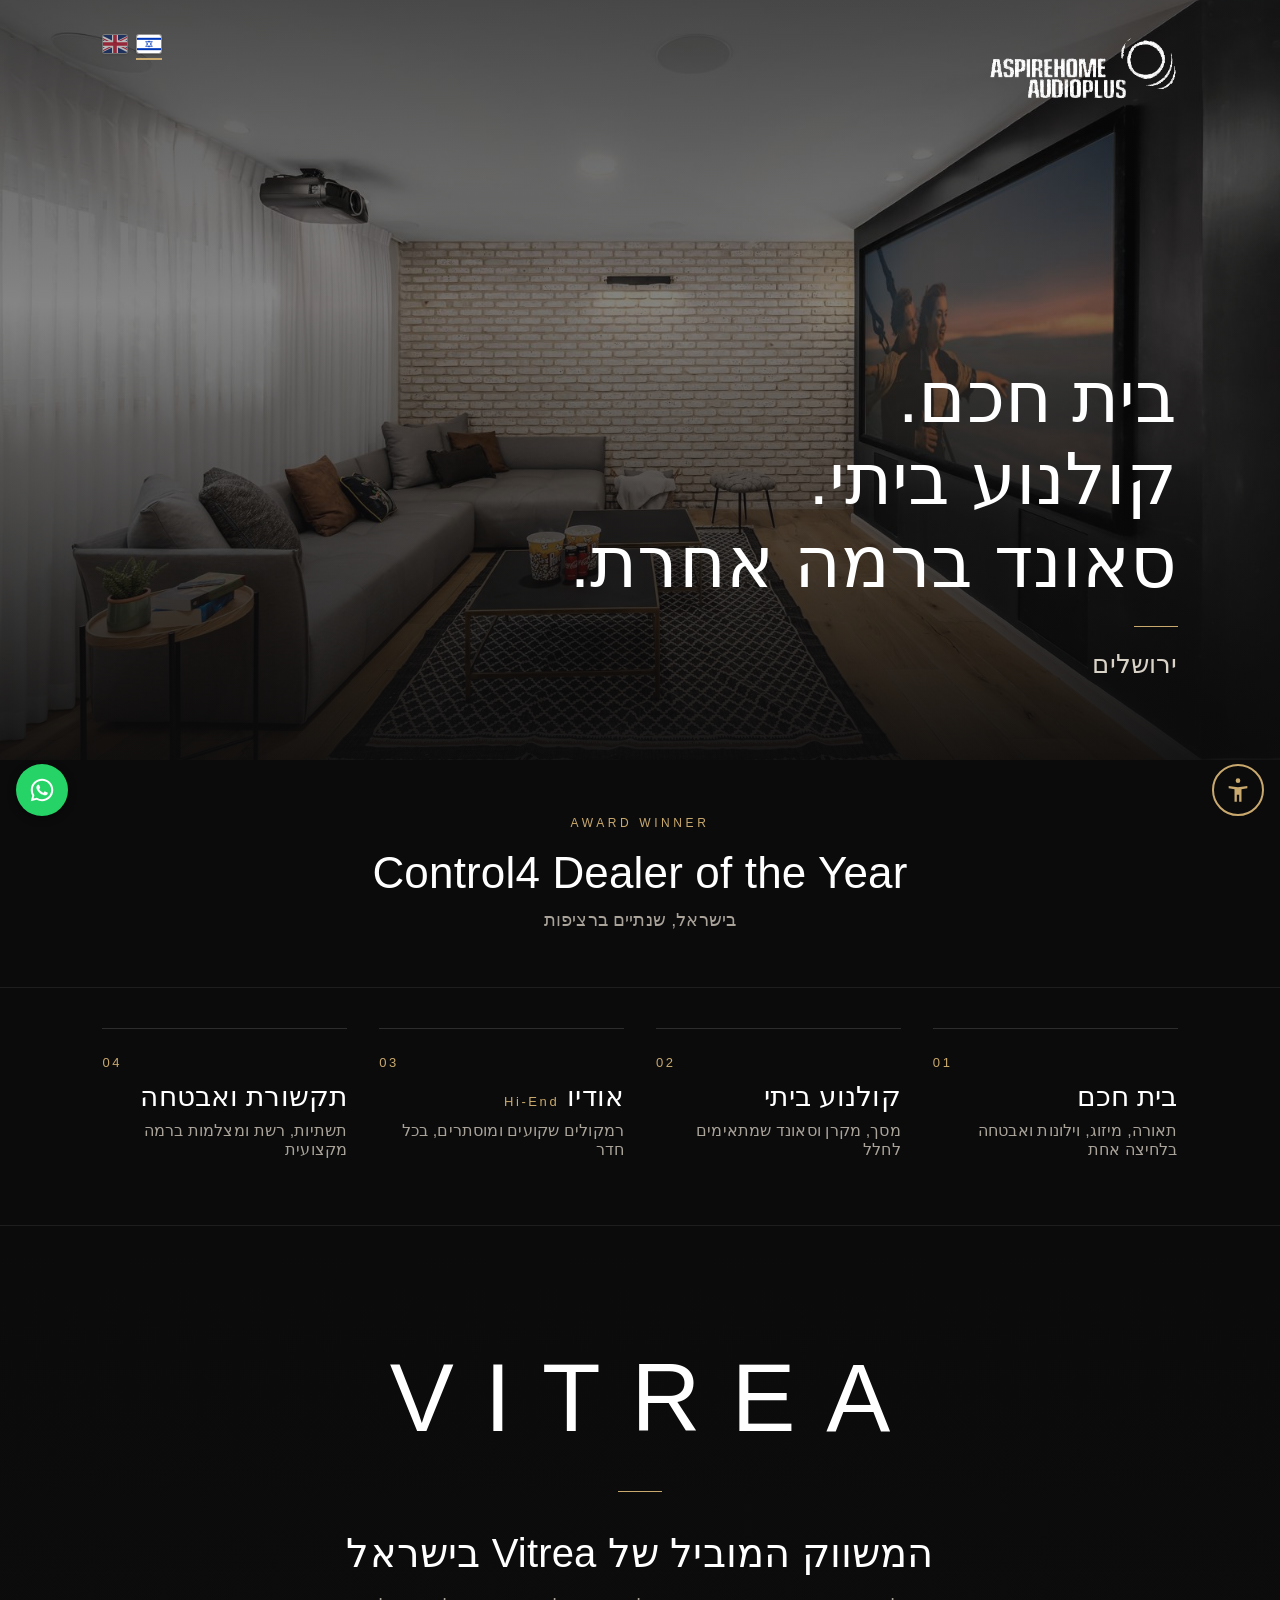
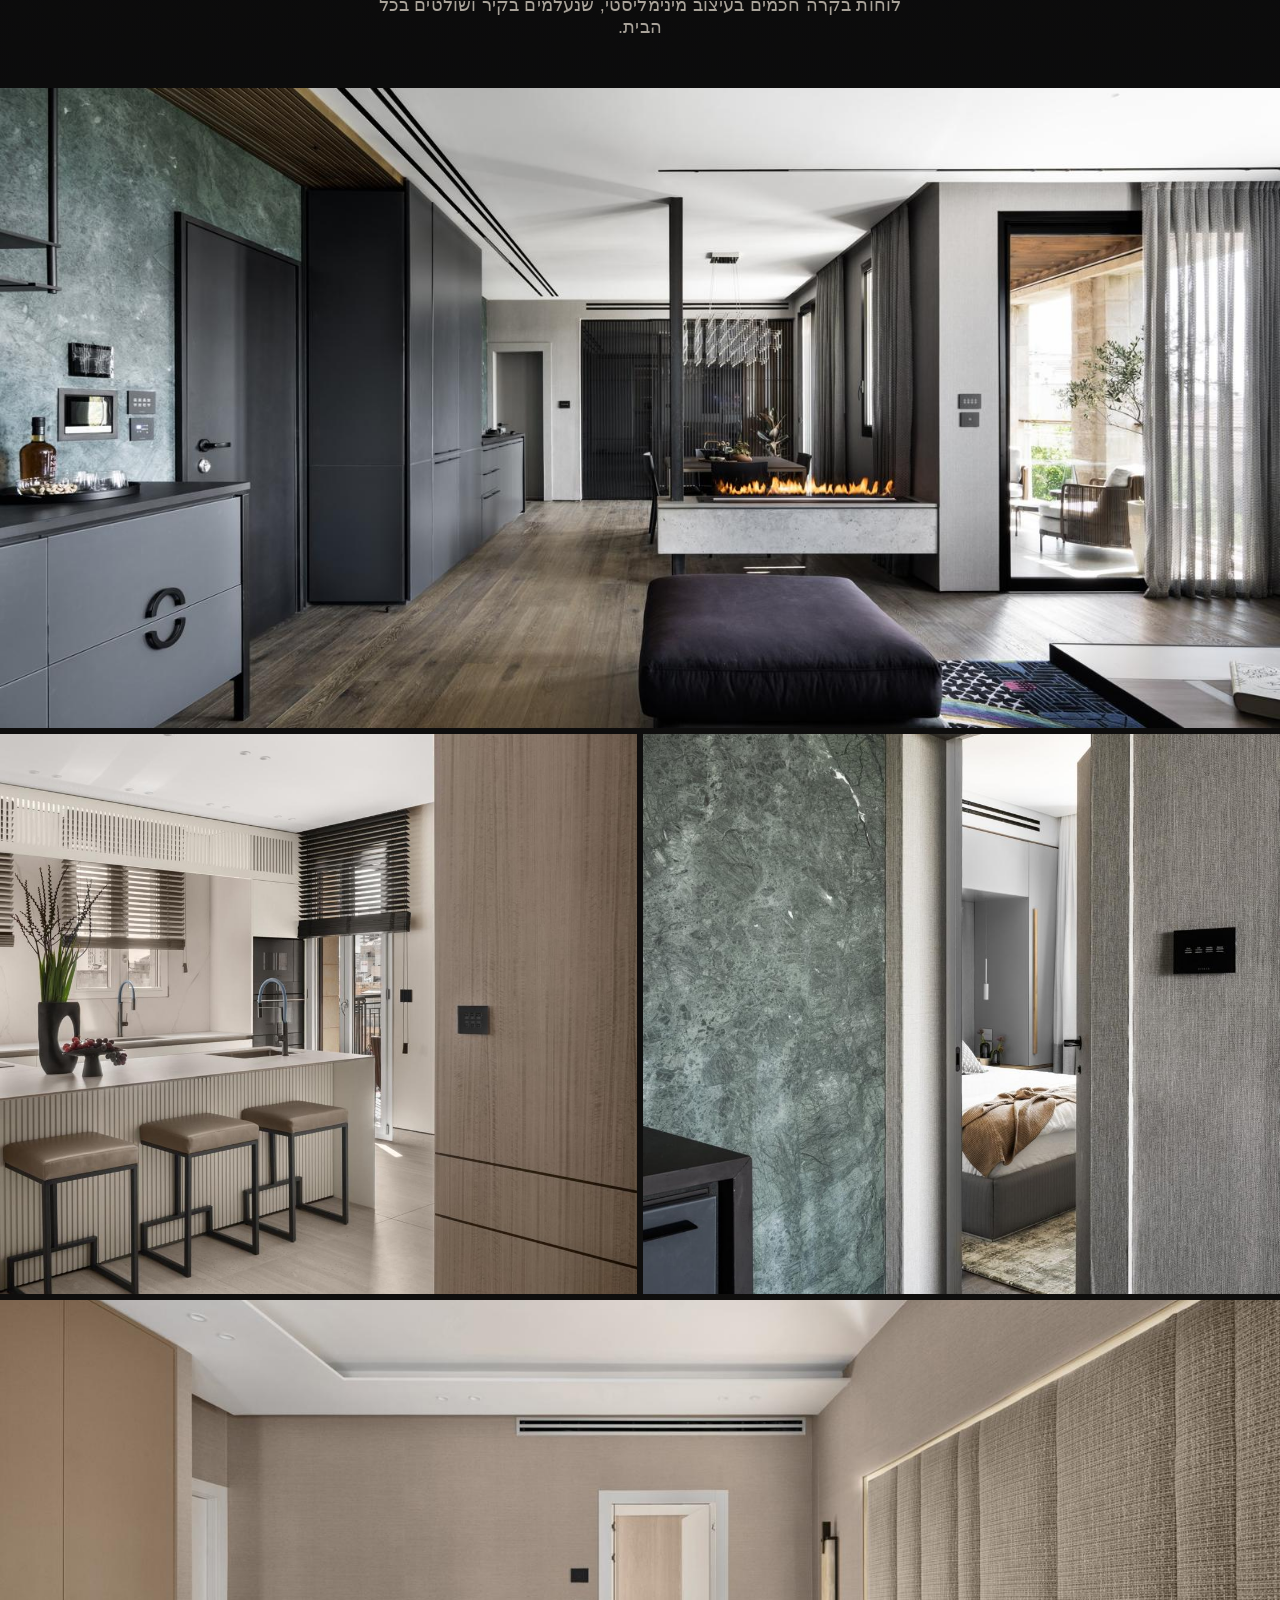
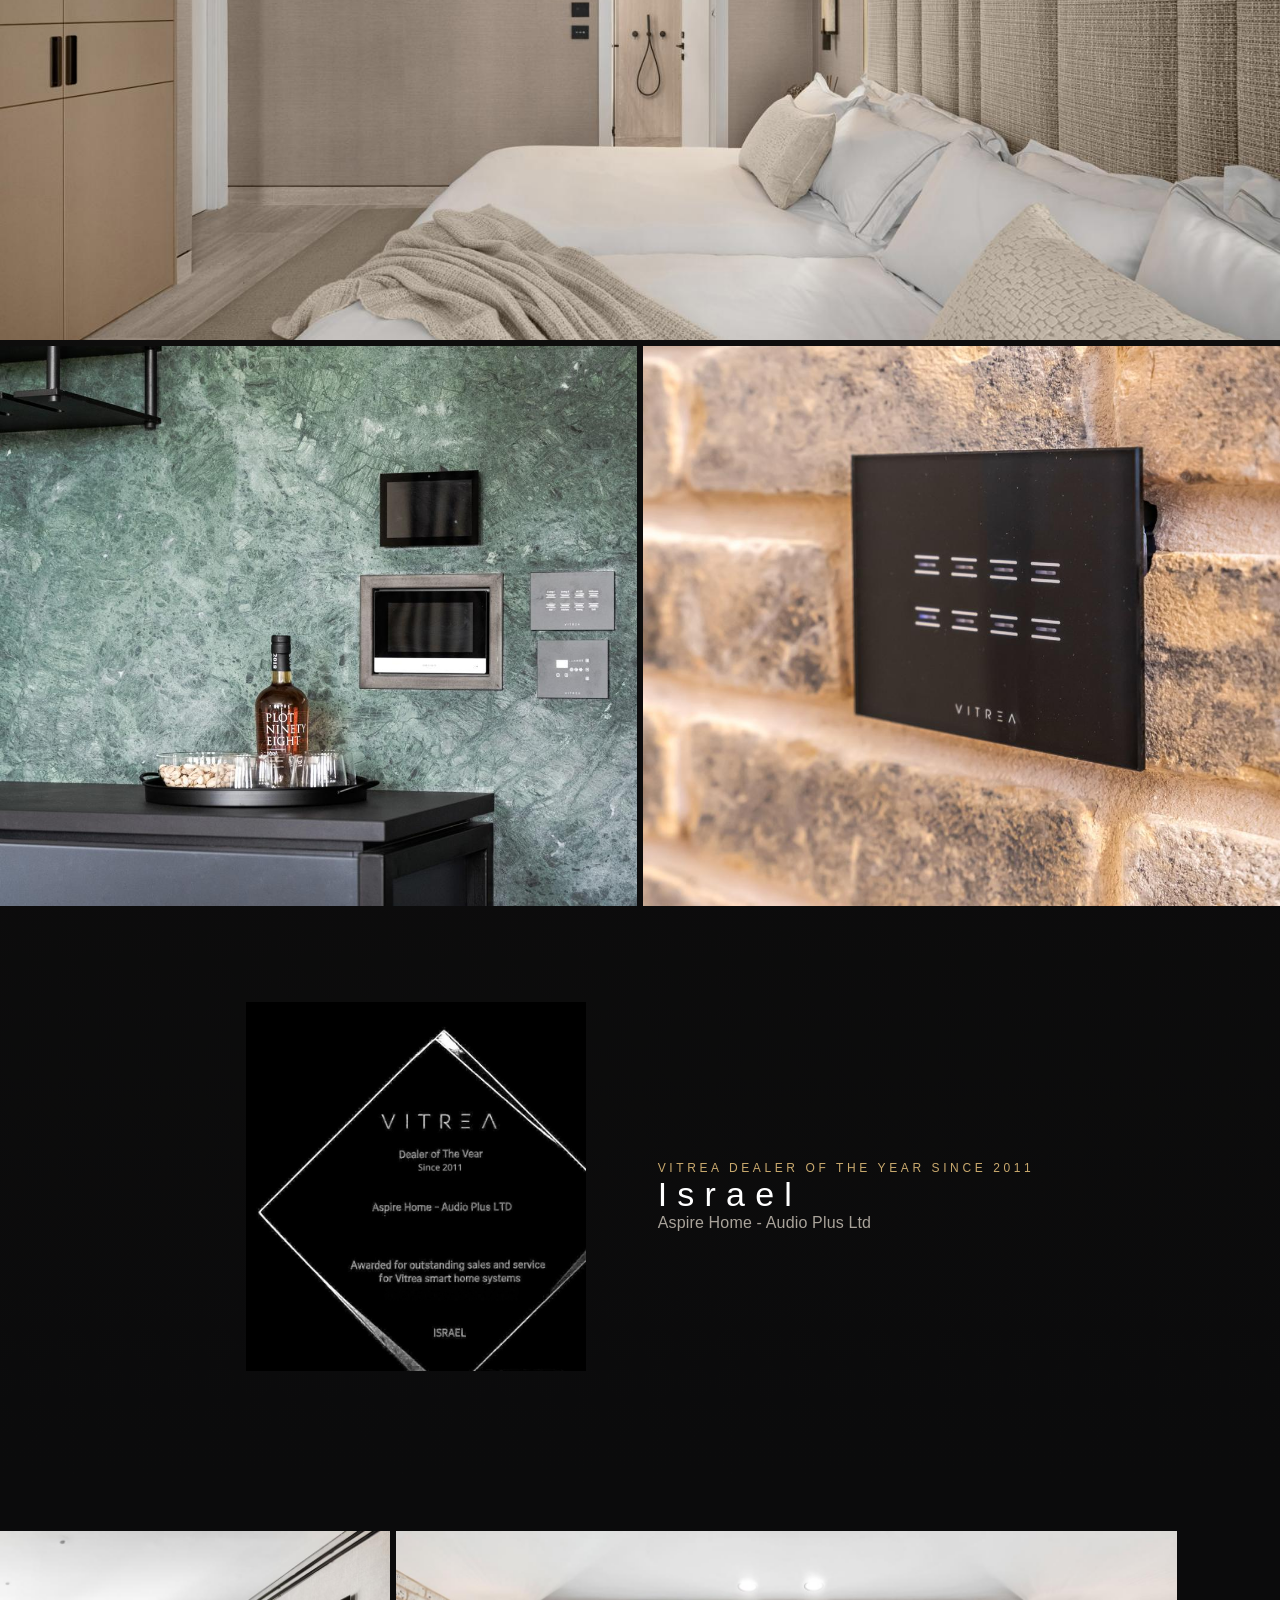
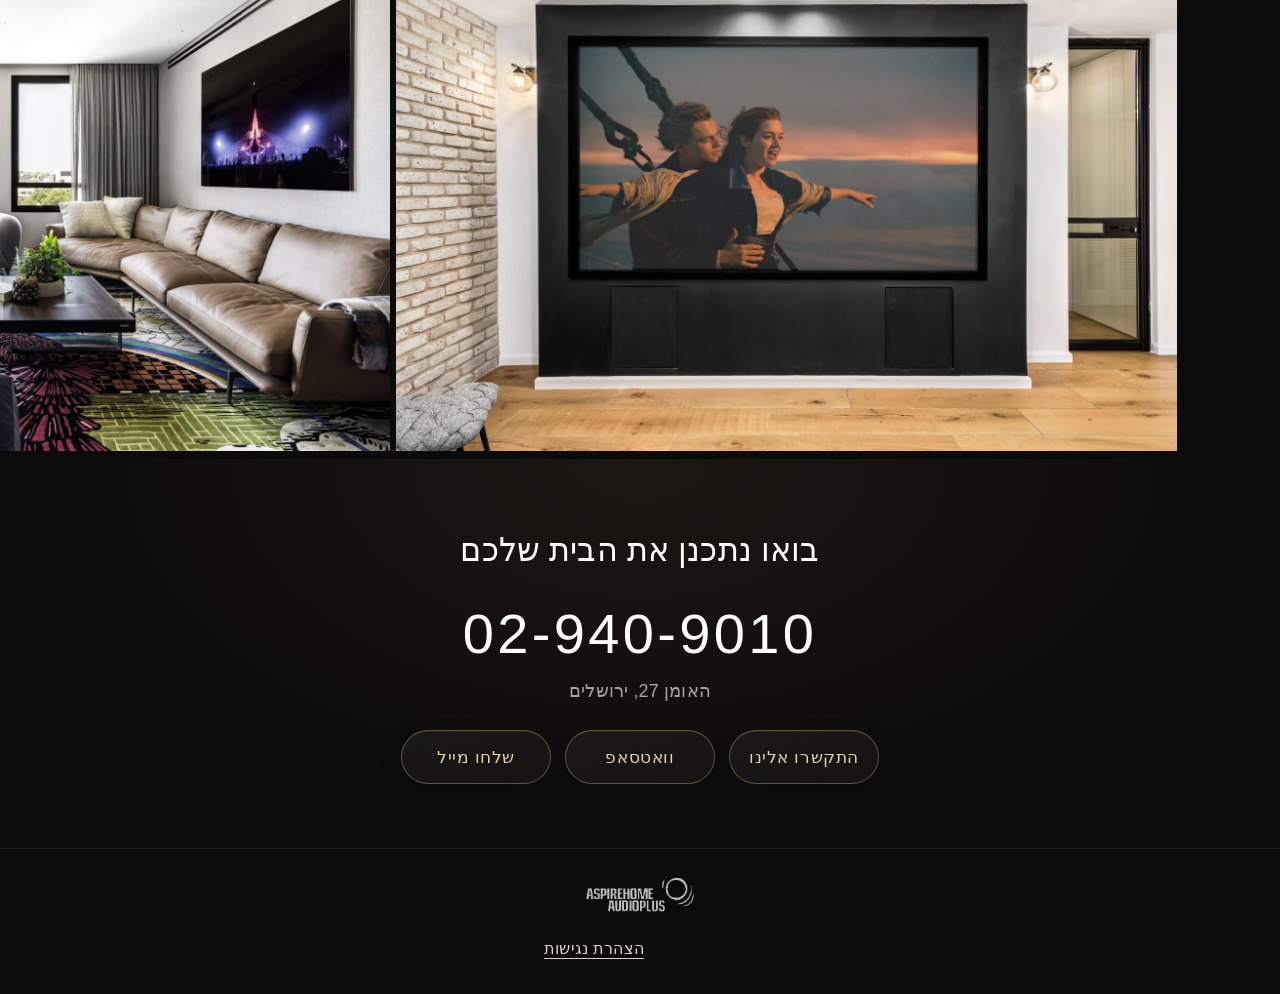
==== commit aa26138a: "Fix mobile flag switcher (inline critical styles, cache bust v5), smaller cleaner flags, add Instagr" ====
--- a/index.html
+++ b/index.html
@@ -18,7 +18,7 @@
 <link rel="alternate" hreflang="he" href="https://audioplus.co.il/">
 <link rel="alternate" hreflang="en" href="https://audioplus.co.il/en/">
 <link rel="alternate" hreflang="x-default" href="https://audioplus.co.il/">
-<link rel="stylesheet" href="style.css?v=4">
+<link rel="stylesheet" href="style.css?v=5">
 <script type="application/ld+json">
 {
   "@context": "https://schema.org",
@@ -44,7 +44,7 @@
 <a class="skip" href="#main">דלגו לתוכן הראשי</a>
 <div class="lp" dir="rtl" lang="he">
 <header class="lp-hero" style="background-image:url(photos/hero.jpg)">
-<nav class="lp-lang" aria-label="בחירת שפה"><span class="lp-flag-cur" aria-current="page" title="עברית"><img src="/flags/il.svg" width="30" height="22" alt="עברית"></span><a href="/en/" hreflang="en" lang="en" aria-label="English" title="English"><img src="/flags/gb.svg" width="30" height="22" alt="English"></a></nav>
+<nav class="lp-lang" aria-label="בחירת שפה" style="position:absolute;top:18px;inset-inline-end:20px;z-index:2;display:flex;align-items:flex-start;gap:8px"><span class="lp-flag-cur" aria-current="page" title="עברית" style="display:inline-block;line-height:0;padding:3px 1px 5px;border-bottom:2px solid #c9a96e"><img src="/flags/il.svg" width="24" height="18" alt="עברית" style="width:24px;height:18px;max-width:24px;max-height:18px;display:block;border-radius:2px;box-shadow:0 0 0 1px rgba(255,255,255,.4),0 1px 3px rgba(0,0,0,.4)"></span><a href="/en/" hreflang="en" lang="en" aria-label="English" title="English" style="display:inline-block;line-height:0;padding:3px 1px 5px;opacity:.6"><img src="/flags/gb.svg" width="24" height="18" alt="English" style="width:24px;height:18px;max-width:24px;max-height:18px;display:block;border-radius:2px;box-shadow:0 0 0 1px rgba(255,255,255,.4),0 1px 3px rgba(0,0,0,.4)"></a></nav>
 <img class="lp-logo" src="photos/logo.png" alt="Aspire Home Audio Plus - לוגו">
 <div><h1>בית חכם.<br>קולנוע ביתי.<br>סאונד ברמה אחרת.</h1><div class="lp-rule"></div><p>ירושלים</p></div>
 </header>
@@ -72,7 +72,7 @@
 </div></section>
 <section class="lp-contact" aria-labelledby="ct-h"><h2 id="ct-h">בואו נתכנן את הבית שלכם</h2><a class="tel" href="tel:+97229409010" aria-label="טלפון 02-940-9010">02-940-9010</a><address class="addr">האומן 27, ירושלים</address><div class="lp-btns"><a class="lp-btn" href="tel:+97229409010">התקשרו אלינו</a><a class="lp-btn" href="https://wa.me/972502552212?text=%D7%A9%D7%9C%D7%95%D7%9D%20%D7%90%D7%A1%D7%A4%D7%99%D7%99%D7%A8%20%D7%94%D7%95%D7%9D%20%D7%90%D7%95%D7%93%D7%99%D7%95%20%D7%A4%D7%9C%D7%95%D7%A1%21%20%D7%94%D7%92%D7%A2%D7%AA%D7%99%20%D7%90%D7%9C%D7%99%D7%9B%D7%9D%20%D7%93%D7%A8%D7%9A%20%D7%94%D7%90%D7%AA%D7%A8%2C%20%D7%A8%D7%A6%D7%99%D7%AA%D7%99%20%D7%9C%D7%A9%D7%90%D7%95%D7%9C..." target="_blank" rel="noopener" aria-label="שלחו לנו הודעה בוואטסאפ">וואטסאפ</a><a class="lp-btn" href="mailto:Office@audioplus.co.il?subject=%D7%A9%D7%9C%D7%95%D7%9D%20%D7%94%D7%92%D7%A2%D7%AA%D7%99%20%D7%90%D7%9C%D7%99%D7%9B%D7%9D%20%D7%93%D7%A8%D7%9A%20%D7%94%D7%90%D7%AA%D7%A8&amp;body=%D7%A8%D7%A6%D7%99%D7%AA%D7%99%20%D7%9C%D7%A9%D7%90%D7%95%D7%9C..." aria-label="שלחו לנו מייל">שלחו מייל</a></div></section>
 </main>
-<footer class="lp-foot"><img src="photos/logo.png" alt="Aspire Home Audio Plus"><nav aria-label="קישורי תחתית"><a href="accessibility.html">הצהרת נגישות</a></nav></footer>
+<footer class="lp-foot"><img src="photos/logo.png" alt="Aspire Home Audio Plus"><nav aria-label="קישורי תחתית" style="display:flex;align-items:center;justify-content:center;gap:18px;flex-wrap:wrap"><a href="accessibility.html">הצהרת נגישות</a><a class="lp-soc" href="https://www.instagram.com/aspirehom/" target="_blank" rel="noopener" aria-label="עקבו אחרינו באינסטגרם" title="עקבו אחרינו באינסטגרם" style="display:inline-flex;align-items:center;justify-content:center;width:22px;height:22px;color:#d9d2c7"><svg width="22" height="22" style="width:22px;height:22px;max-width:22px;max-height:22px;display:block" viewBox="0 0 24 24" fill="none" stroke="currentColor" stroke-width="1.7" aria-hidden="true" focusable="false"><rect x="2.6" y="2.6" width="18.8" height="18.8" rx="5.4"/><circle cx="12" cy="12" r="4.3"/><circle cx="17.55" cy="6.45" r="1.15" fill="currentColor" stroke="none"/></svg></a><a class="lp-soc" href="https://www.facebook.com/AudioPlusIsrael" target="_blank" rel="noopener" aria-label="עקבו אחרינו בפייסבוק" title="עקבו אחרינו בפייסבוק" style="display:inline-flex;align-items:center;justify-content:center;width:22px;height:22px;color:#d9d2c7"><svg width="22" height="22" style="width:22px;height:22px;max-width:22px;max-height:22px;display:block" viewBox="0 0 24 24" aria-hidden="true" focusable="false"><path fill="currentColor" d="M13.5 21.5v-7.4h2.48l.37-2.88H13.5V9.37c0-.83.23-1.4 1.43-1.4h1.53V5.35c-.26-.03-1.17-.12-2.23-.12-2.2 0-3.71 1.35-3.71 3.82v2.17H8v2.88h2.52v7.4h2.98z"/></svg></a></nav></footer>
 </div>
 <a class="wa-float" style="position:fixed;bottom:84px;left:16px;width:52px;height:52px;max-width:52px;max-height:52px;overflow:hidden;border-radius:50%;background:#25d366;display:flex;align-items:center;justify-content:center;z-index:50" href="https://wa.me/972502552212?text=%D7%A9%D7%9C%D7%95%D7%9D%20%D7%90%D7%A1%D7%A4%D7%99%D7%99%D7%A8%20%D7%94%D7%95%D7%9D%20%D7%90%D7%95%D7%93%D7%99%D7%95%20%D7%A4%D7%9C%D7%95%D7%A1%21%20%D7%94%D7%92%D7%A2%D7%AA%D7%99%20%D7%90%D7%9C%D7%99%D7%9B%D7%9D%20%D7%93%D7%A8%D7%9A%20%D7%94%D7%90%D7%AA%D7%A8%2C%20%D7%A8%D7%A6%D7%99%D7%AA%D7%99%20%D7%9C%D7%A9%D7%90%D7%95%D7%9C..." target="_blank" rel="noopener" aria-label="שלחו לנו הודעה בוואטסאפ"><svg width="30" height="30" style="width:30px;height:30px;max-width:30px;max-height:30px;display:block;flex:0 0 30px" viewBox="0 0 32 32" aria-hidden="true" focusable="false"><path fill="#fff" d="M16.04 4C9.4 4 4.03 9.37 4.03 16c0 2.12.55 4.18 1.6 6L4 28l6.16-1.6A12 12 0 0 0 16.04 28C22.67 28 28 22.63 28 16S22.67 4 16.04 4zm0 21.8c-1.8 0-3.56-.49-5.1-1.4l-.37-.22-3.66.95.98-3.57-.24-.37A9.8 9.8 0 0 1 6.2 16c0-5.4 4.4-9.8 9.84-9.8 5.4 0 9.76 4.4 9.76 9.8s-4.36 9.8-9.76 9.8zm5.4-7.35c-.3-.15-1.75-.86-2.02-.96-.27-.1-.47-.15-.67.15-.2.3-.77.96-.94 1.16-.17.2-.35.22-.64.07-.3-.15-1.25-.46-2.38-1.47-.88-.78-1.47-1.75-1.64-2.05-.17-.3-.02-.46.13-.6.13-.13.3-.35.45-.52.15-.17.2-.3.3-.5.1-.2.05-.37-.03-.52-.07-.15-.67-1.62-.92-2.22-.24-.58-.49-.5-.67-.5h-.57c-.2 0-.52.07-.8.37-.27.3-1.04 1.02-1.04 2.48s1.07 2.88 1.22 3.08c.15.2 2.1 3.2 5.08 4.49.71.3 1.26.49 1.7.62.71.23 1.36.2 1.88.12.57-.09 1.75-.72 2-1.41.25-.7.25-1.29.17-1.41-.07-.12-.27-.2-.57-.35z"/></svg></a>
 <script src="a11y.js" defer></script>
--- a/style.css
+++ b/style.css
@@ -153,16 +153,14 @@
   transform: translateY(-1px);
 }
 
-/* language switcher */
+/* language switcher - layout-critical styles are inline in the HTML so a stale cached stylesheet cannot break the layout */
 .lp-hero { position: relative; }
-.lp-lang { position: absolute; top: 28px; inset-inline-end: 28px; z-index: 2; display: flex; align-items: center; gap: 12px; }
-.lp-lang a, .lp-lang .lp-flag-cur { display: inline-flex; align-items: center; padding: 8px 2px; line-height: 0; }
-.lp-lang img { width: 30px; height: 22px; display: block; border-radius: 3px; box-shadow: 0 0 0 1px rgba(255,255,255,.35), 0 1px 4px rgba(0,0,0,.35); }
-.lp-lang a { opacity: .65; transition: opacity .2s ease; }
-.lp-lang a:hover, .lp-lang a:focus-visible { opacity: 1; }
-.lp-lang .lp-flag-cur { border-bottom: 2px solid #c9a96e; }
-.lp-lang-static { position: static; text-align: end; padding: 18px 28px 0; }
-@media (min-width: 900px) { .lp-lang { top: 36px; inset-inline-end: 8vw; } .lp-lang-static { padding-inline: 8vw; } }
+.lp-lang a { transition: opacity .2s ease; }
+.lp-lang a:hover, .lp-lang a:focus-visible { opacity: 1 !important; }
+@media (min-width: 900px) { .lp-lang:not(.lp-lang-static) { top: 32px !important; inset-inline-end: 8vw !important; } .lp-lang-static { padding-inline: 8vw !important; } }
+
+/* footer social icons */
+.lp-foot a.lp-soc:hover, .lp-foot a.lp-soc:focus-visible { color: #c9a96e !important; }
 
 /* LTR (English) adjustments */
 html[dir="ltr"] .lp { direction: ltr; }
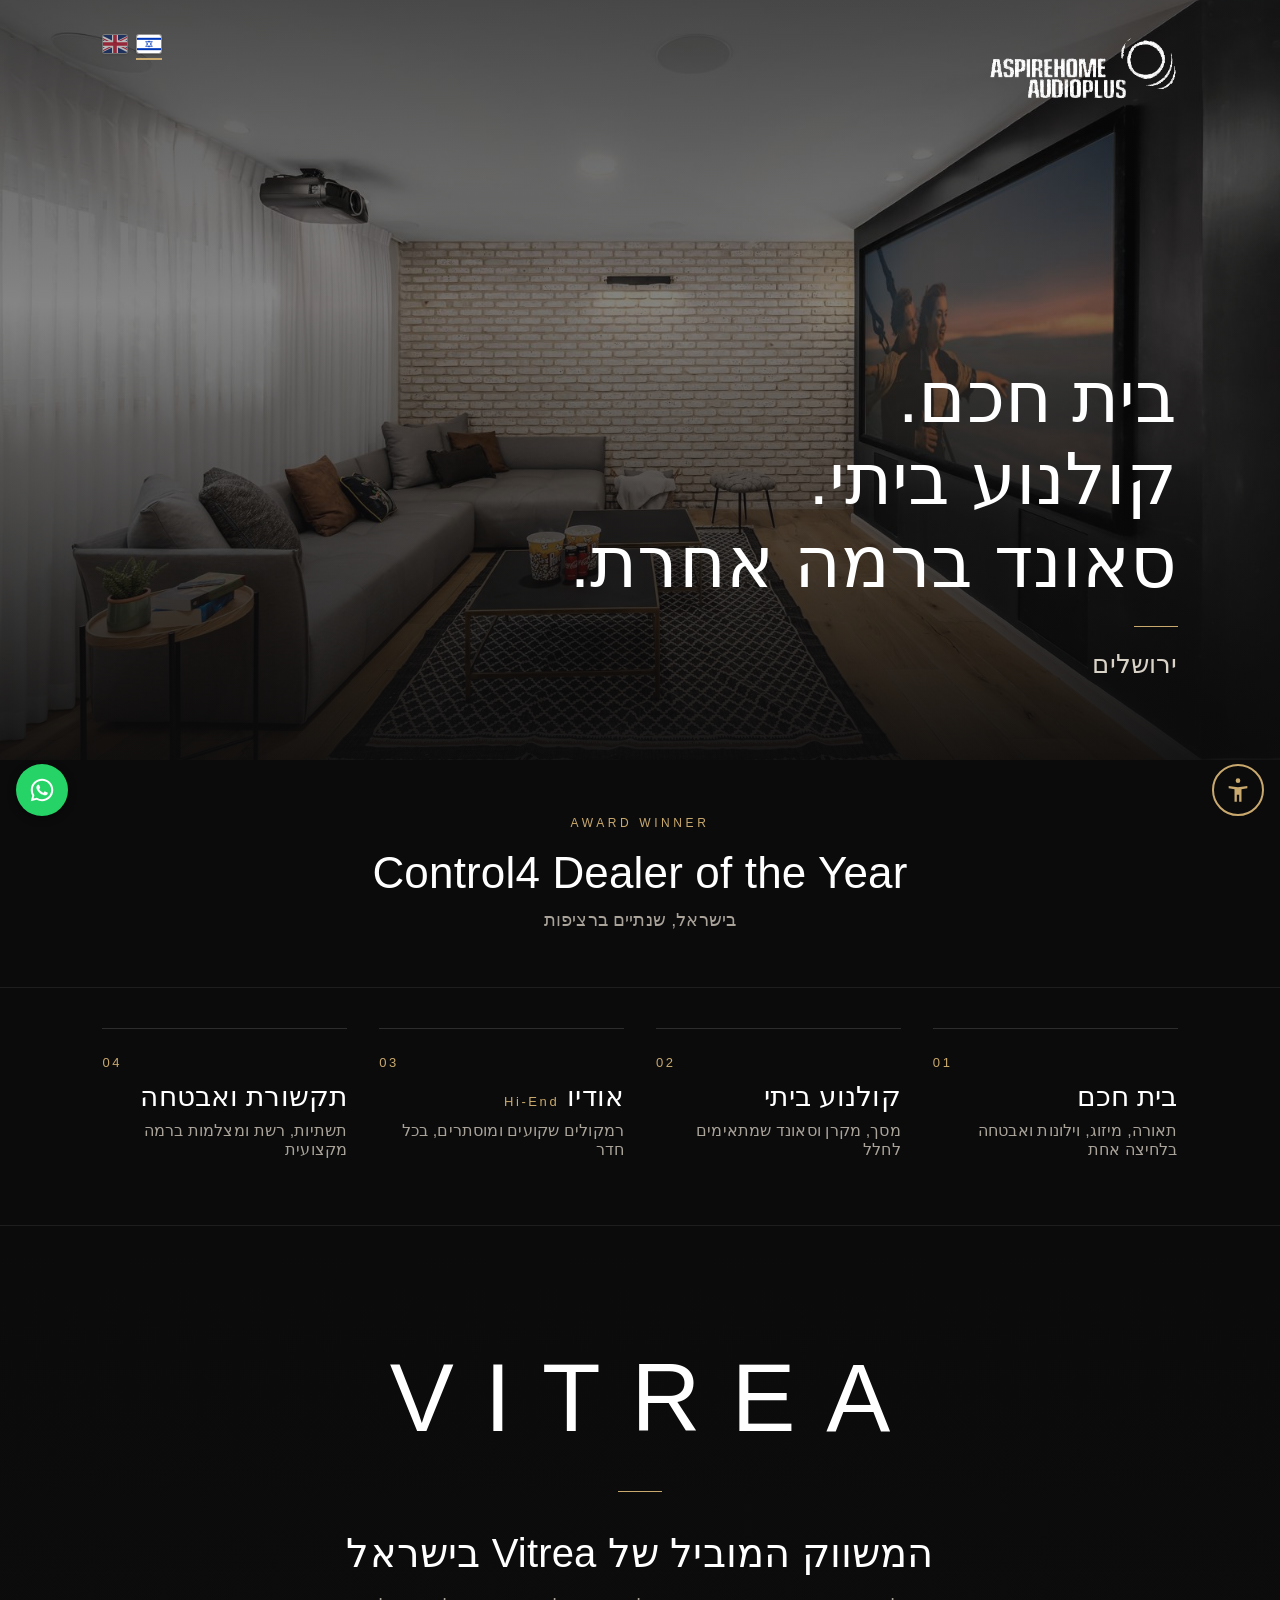
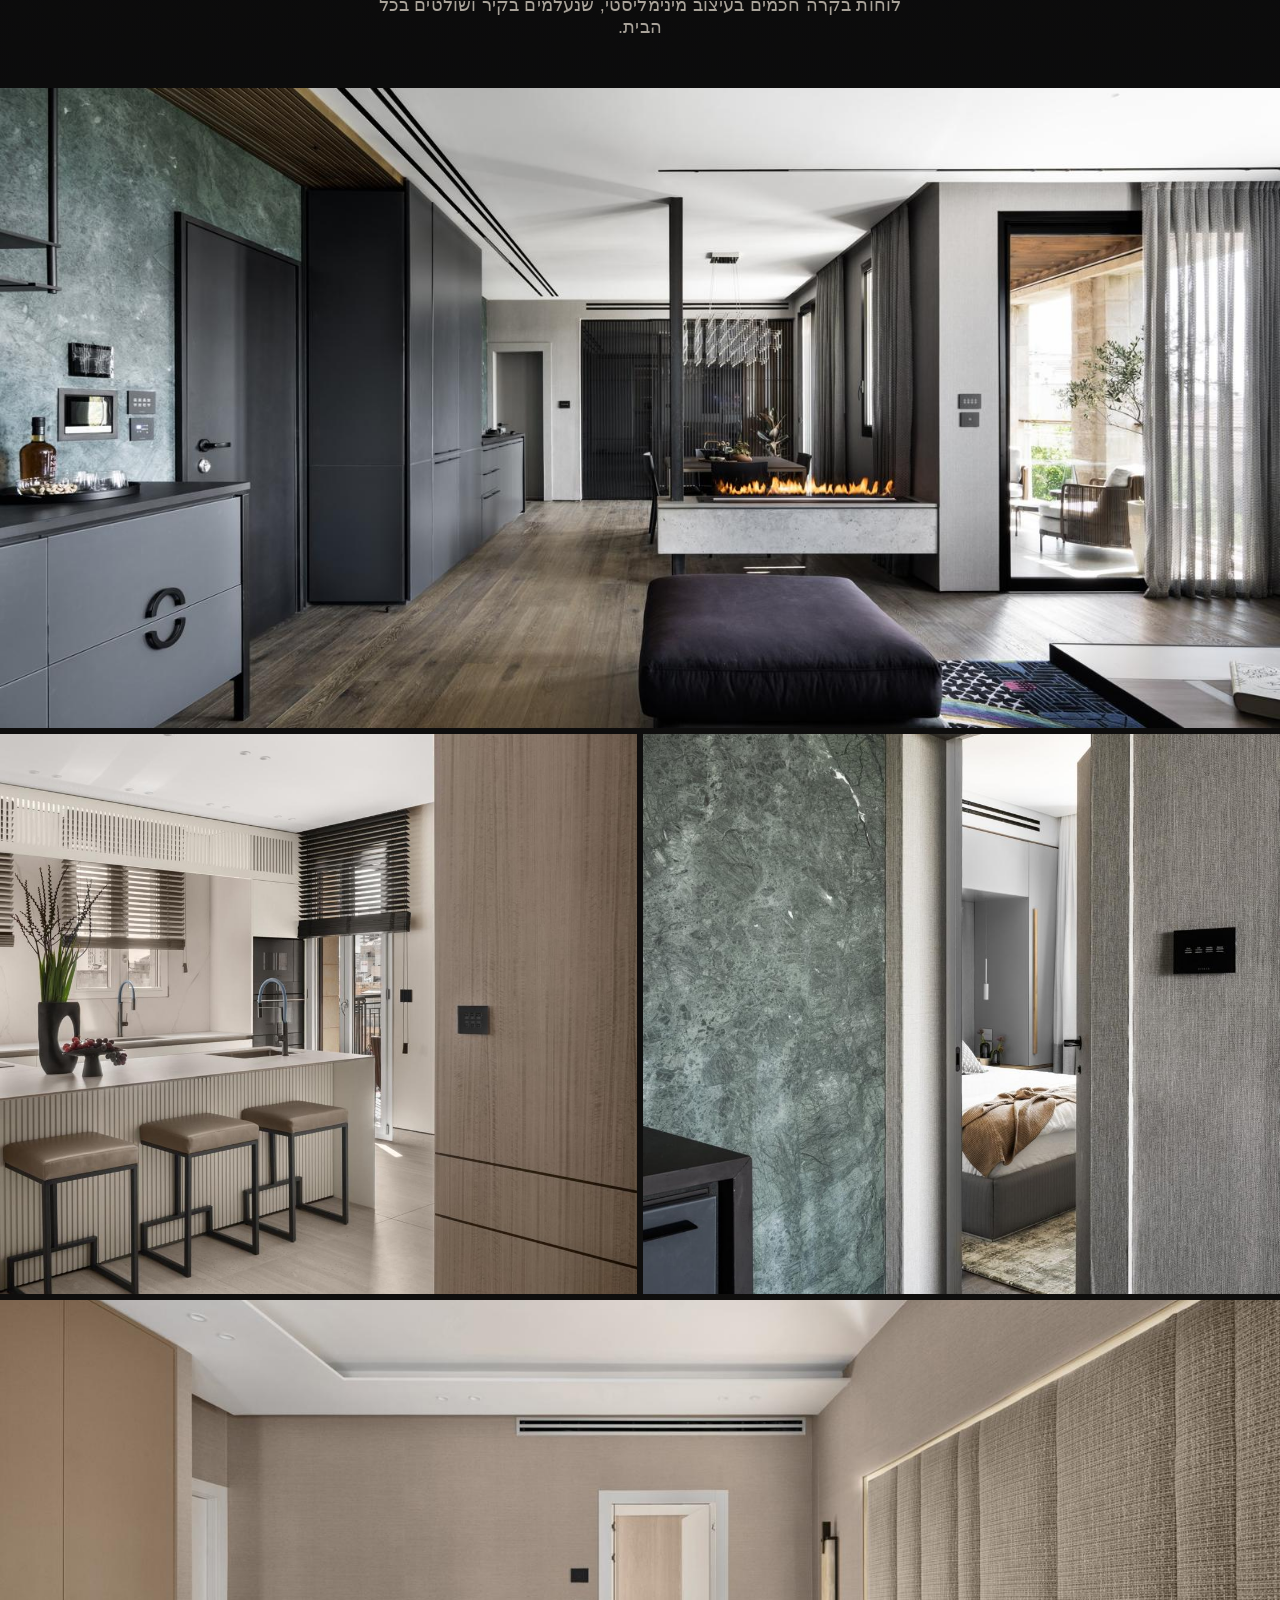
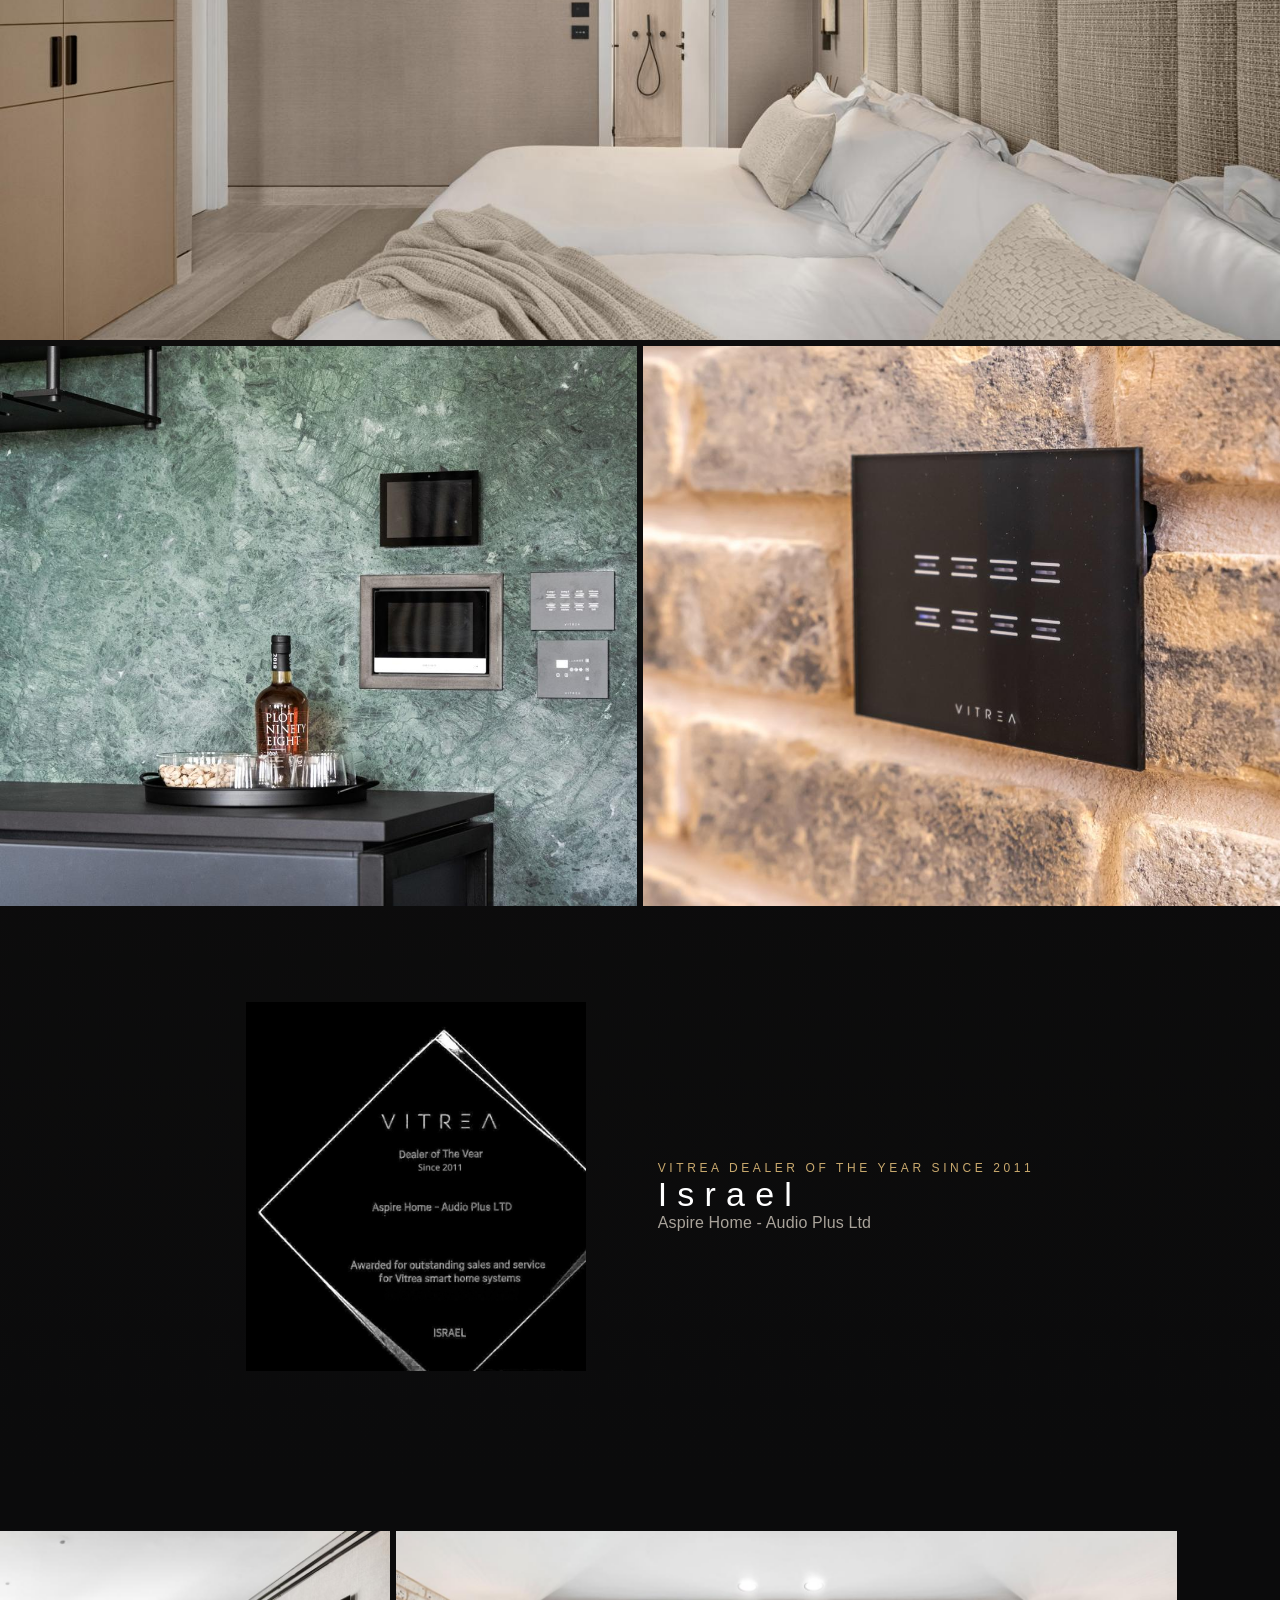
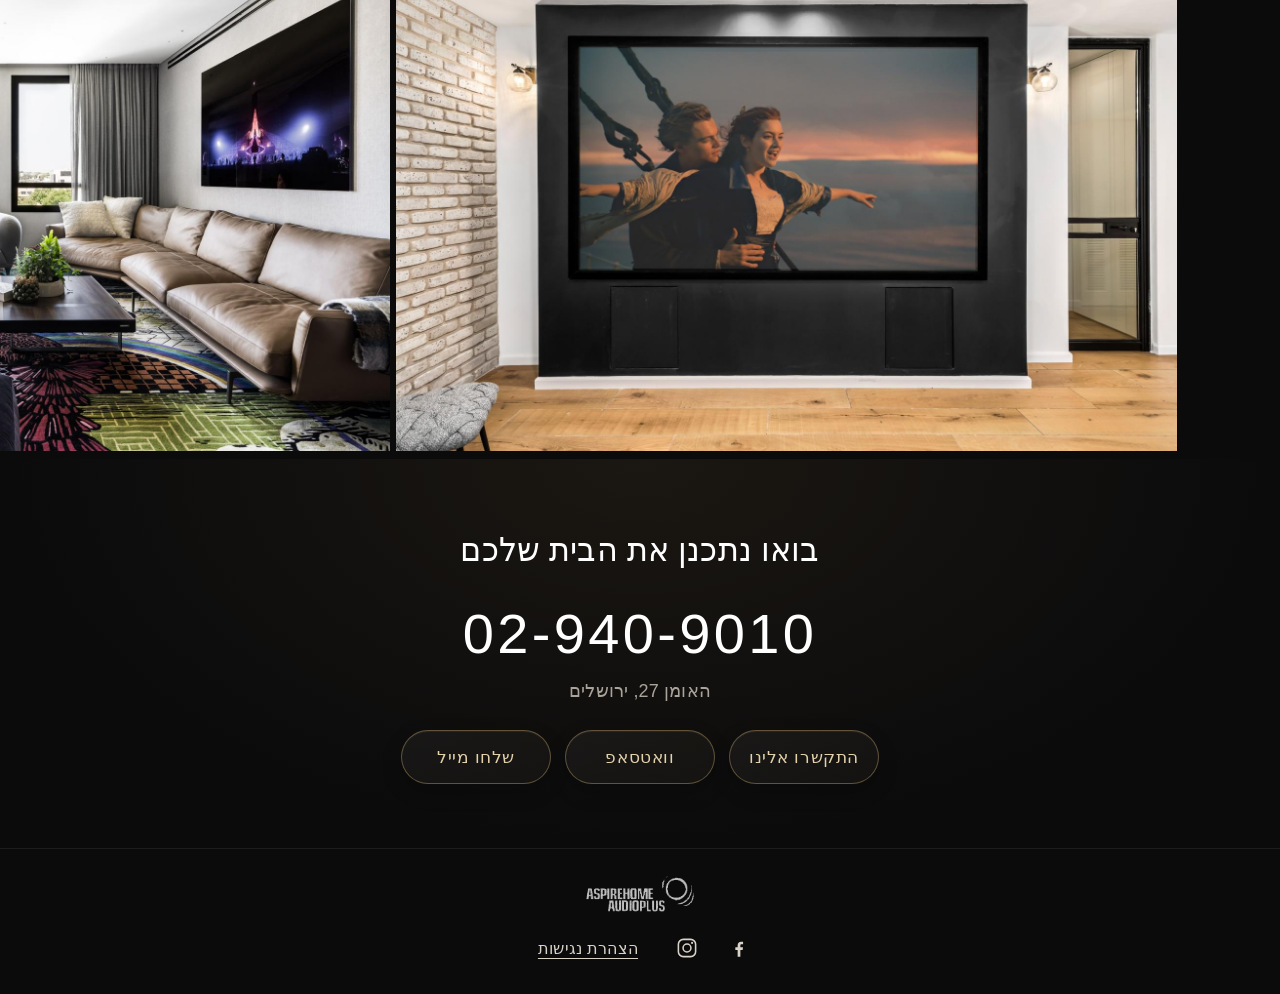
==== commit febfb88d: "Footer social icons: give anchors real tap target so footer link padding does not collapse the SVGs" ====
--- a/index.html
+++ b/index.html
@@ -72,7 +72,7 @@
 </div></section>
 <section class="lp-contact" aria-labelledby="ct-h"><h2 id="ct-h">בואו נתכנן את הבית שלכם</h2><a class="tel" href="tel:+97229409010" aria-label="טלפון 02-940-9010">02-940-9010</a><address class="addr">האומן 27, ירושלים</address><div class="lp-btns"><a class="lp-btn" href="tel:+97229409010">התקשרו אלינו</a><a class="lp-btn" href="https://wa.me/972502552212?text=%D7%A9%D7%9C%D7%95%D7%9D%20%D7%90%D7%A1%D7%A4%D7%99%D7%99%D7%A8%20%D7%94%D7%95%D7%9D%20%D7%90%D7%95%D7%93%D7%99%D7%95%20%D7%A4%D7%9C%D7%95%D7%A1%21%20%D7%94%D7%92%D7%A2%D7%AA%D7%99%20%D7%90%D7%9C%D7%99%D7%9B%D7%9D%20%D7%93%D7%A8%D7%9A%20%D7%94%D7%90%D7%AA%D7%A8%2C%20%D7%A8%D7%A6%D7%99%D7%AA%D7%99%20%D7%9C%D7%A9%D7%90%D7%95%D7%9C..." target="_blank" rel="noopener" aria-label="שלחו לנו הודעה בוואטסאפ">וואטסאפ</a><a class="lp-btn" href="mailto:Office@audioplus.co.il?subject=%D7%A9%D7%9C%D7%95%D7%9D%20%D7%94%D7%92%D7%A2%D7%AA%D7%99%20%D7%90%D7%9C%D7%99%D7%9B%D7%9D%20%D7%93%D7%A8%D7%9A%20%D7%94%D7%90%D7%AA%D7%A8&amp;body=%D7%A8%D7%A6%D7%99%D7%AA%D7%99%20%D7%9C%D7%A9%D7%90%D7%95%D7%9C..." aria-label="שלחו לנו מייל">שלחו מייל</a></div></section>
 </main>
-<footer class="lp-foot"><img src="photos/logo.png" alt="Aspire Home Audio Plus"><nav aria-label="קישורי תחתית" style="display:flex;align-items:center;justify-content:center;gap:18px;flex-wrap:wrap"><a href="accessibility.html">הצהרת נגישות</a><a class="lp-soc" href="https://www.instagram.com/aspirehom/" target="_blank" rel="noopener" aria-label="עקבו אחרינו באינסטגרם" title="עקבו אחרינו באינסטגרם" style="display:inline-flex;align-items:center;justify-content:center;width:22px;height:22px;color:#d9d2c7"><svg width="22" height="22" style="width:22px;height:22px;max-width:22px;max-height:22px;display:block" viewBox="0 0 24 24" fill="none" stroke="currentColor" stroke-width="1.7" aria-hidden="true" focusable="false"><rect x="2.6" y="2.6" width="18.8" height="18.8" rx="5.4"/><circle cx="12" cy="12" r="4.3"/><circle cx="17.55" cy="6.45" r="1.15" fill="currentColor" stroke="none"/></svg></a><a class="lp-soc" href="https://www.facebook.com/AudioPlusIsrael" target="_blank" rel="noopener" aria-label="עקבו אחרינו בפייסבוק" title="עקבו אחרינו בפייסבוק" style="display:inline-flex;align-items:center;justify-content:center;width:22px;height:22px;color:#d9d2c7"><svg width="22" height="22" style="width:22px;height:22px;max-width:22px;max-height:22px;display:block" viewBox="0 0 24 24" aria-hidden="true" focusable="false"><path fill="currentColor" d="M13.5 21.5v-7.4h2.48l.37-2.88H13.5V9.37c0-.83.23-1.4 1.43-1.4h1.53V5.35c-.26-.03-1.17-.12-2.23-.12-2.2 0-3.71 1.35-3.71 3.82v2.17H8v2.88h2.52v7.4h2.98z"/></svg></a></nav></footer>
+<footer class="lp-foot"><img src="photos/logo.png" alt="Aspire Home Audio Plus"><nav aria-label="קישורי תחתית" style="display:flex;align-items:center;justify-content:center;gap:18px;flex-wrap:wrap"><a href="accessibility.html">הצהרת נגישות</a><a class="lp-soc" href="https://www.instagram.com/aspirehom/" target="_blank" rel="noopener" aria-label="עקבו אחרינו באינסטגרם" title="עקבו אחרינו באינסטגרם" style="display:inline-flex;align-items:center;justify-content:center;width:34px;height:34px;padding:6px;color:#d9d2c7"><svg width="22" height="22" style="width:22px;height:22px;max-width:22px;max-height:22px;display:block" viewBox="0 0 24 24" fill="none" stroke="currentColor" stroke-width="1.7" aria-hidden="true" focusable="false"><rect x="2.6" y="2.6" width="18.8" height="18.8" rx="5.4"/><circle cx="12" cy="12" r="4.3"/><circle cx="17.55" cy="6.45" r="1.15" fill="currentColor" stroke="none"/></svg></a><a class="lp-soc" href="https://www.facebook.com/AudioPlusIsrael" target="_blank" rel="noopener" aria-label="עקבו אחרינו בפייסבוק" title="עקבו אחרינו בפייסבוק" style="display:inline-flex;align-items:center;justify-content:center;width:34px;height:34px;padding:6px;color:#d9d2c7"><svg width="22" height="22" style="width:22px;height:22px;max-width:22px;max-height:22px;display:block" viewBox="0 0 24 24" aria-hidden="true" focusable="false"><path fill="currentColor" d="M13.5 21.5v-7.4h2.48l.37-2.88H13.5V9.37c0-.83.23-1.4 1.43-1.4h1.53V5.35c-.26-.03-1.17-.12-2.23-.12-2.2 0-3.71 1.35-3.71 3.82v2.17H8v2.88h2.52v7.4h2.98z"/></svg></a></nav></footer>
 </div>
 <a class="wa-float" style="position:fixed;bottom:84px;left:16px;width:52px;height:52px;max-width:52px;max-height:52px;overflow:hidden;border-radius:50%;background:#25d366;display:flex;align-items:center;justify-content:center;z-index:50" href="https://wa.me/972502552212?text=%D7%A9%D7%9C%D7%95%D7%9D%20%D7%90%D7%A1%D7%A4%D7%99%D7%99%D7%A8%20%D7%94%D7%95%D7%9D%20%D7%90%D7%95%D7%93%D7%99%D7%95%20%D7%A4%D7%9C%D7%95%D7%A1%21%20%D7%94%D7%92%D7%A2%D7%AA%D7%99%20%D7%90%D7%9C%D7%99%D7%9B%D7%9D%20%D7%93%D7%A8%D7%9A%20%D7%94%D7%90%D7%AA%D7%A8%2C%20%D7%A8%D7%A6%D7%99%D7%AA%D7%99%20%D7%9C%D7%A9%D7%90%D7%95%D7%9C..." target="_blank" rel="noopener" aria-label="שלחו לנו הודעה בוואטסאפ"><svg width="30" height="30" style="width:30px;height:30px;max-width:30px;max-height:30px;display:block;flex:0 0 30px" viewBox="0 0 32 32" aria-hidden="true" focusable="false"><path fill="#fff" d="M16.04 4C9.4 4 4.03 9.37 4.03 16c0 2.12.55 4.18 1.6 6L4 28l6.16-1.6A12 12 0 0 0 16.04 28C22.67 28 28 22.63 28 16S22.67 4 16.04 4zm0 21.8c-1.8 0-3.56-.49-5.1-1.4l-.37-.22-3.66.95.98-3.57-.24-.37A9.8 9.8 0 0 1 6.2 16c0-5.4 4.4-9.8 9.84-9.8 5.4 0 9.76 4.4 9.76 9.8s-4.36 9.8-9.76 9.8zm5.4-7.35c-.3-.15-1.75-.86-2.02-.96-.27-.1-.47-.15-.67.15-.2.3-.77.96-.94 1.16-.17.2-.35.22-.64.07-.3-.15-1.25-.46-2.38-1.47-.88-.78-1.47-1.75-1.64-2.05-.17-.3-.02-.46.13-.6.13-.13.3-.35.45-.52.15-.17.2-.3.3-.5.1-.2.05-.37-.03-.52-.07-.15-.67-1.62-.92-2.22-.24-.58-.49-.5-.67-.5h-.57c-.2 0-.52.07-.8.37-.27.3-1.04 1.02-1.04 2.48s1.07 2.88 1.22 3.08c.15.2 2.1 3.2 5.08 4.49.71.3 1.26.49 1.7.62.71.23 1.36.2 1.88.12.57-.09 1.75-.72 2-1.41.25-.7.25-1.29.17-1.41-.07-.12-.27-.2-.57-.35z"/></svg></a>
 <script src="a11y.js" defer></script>
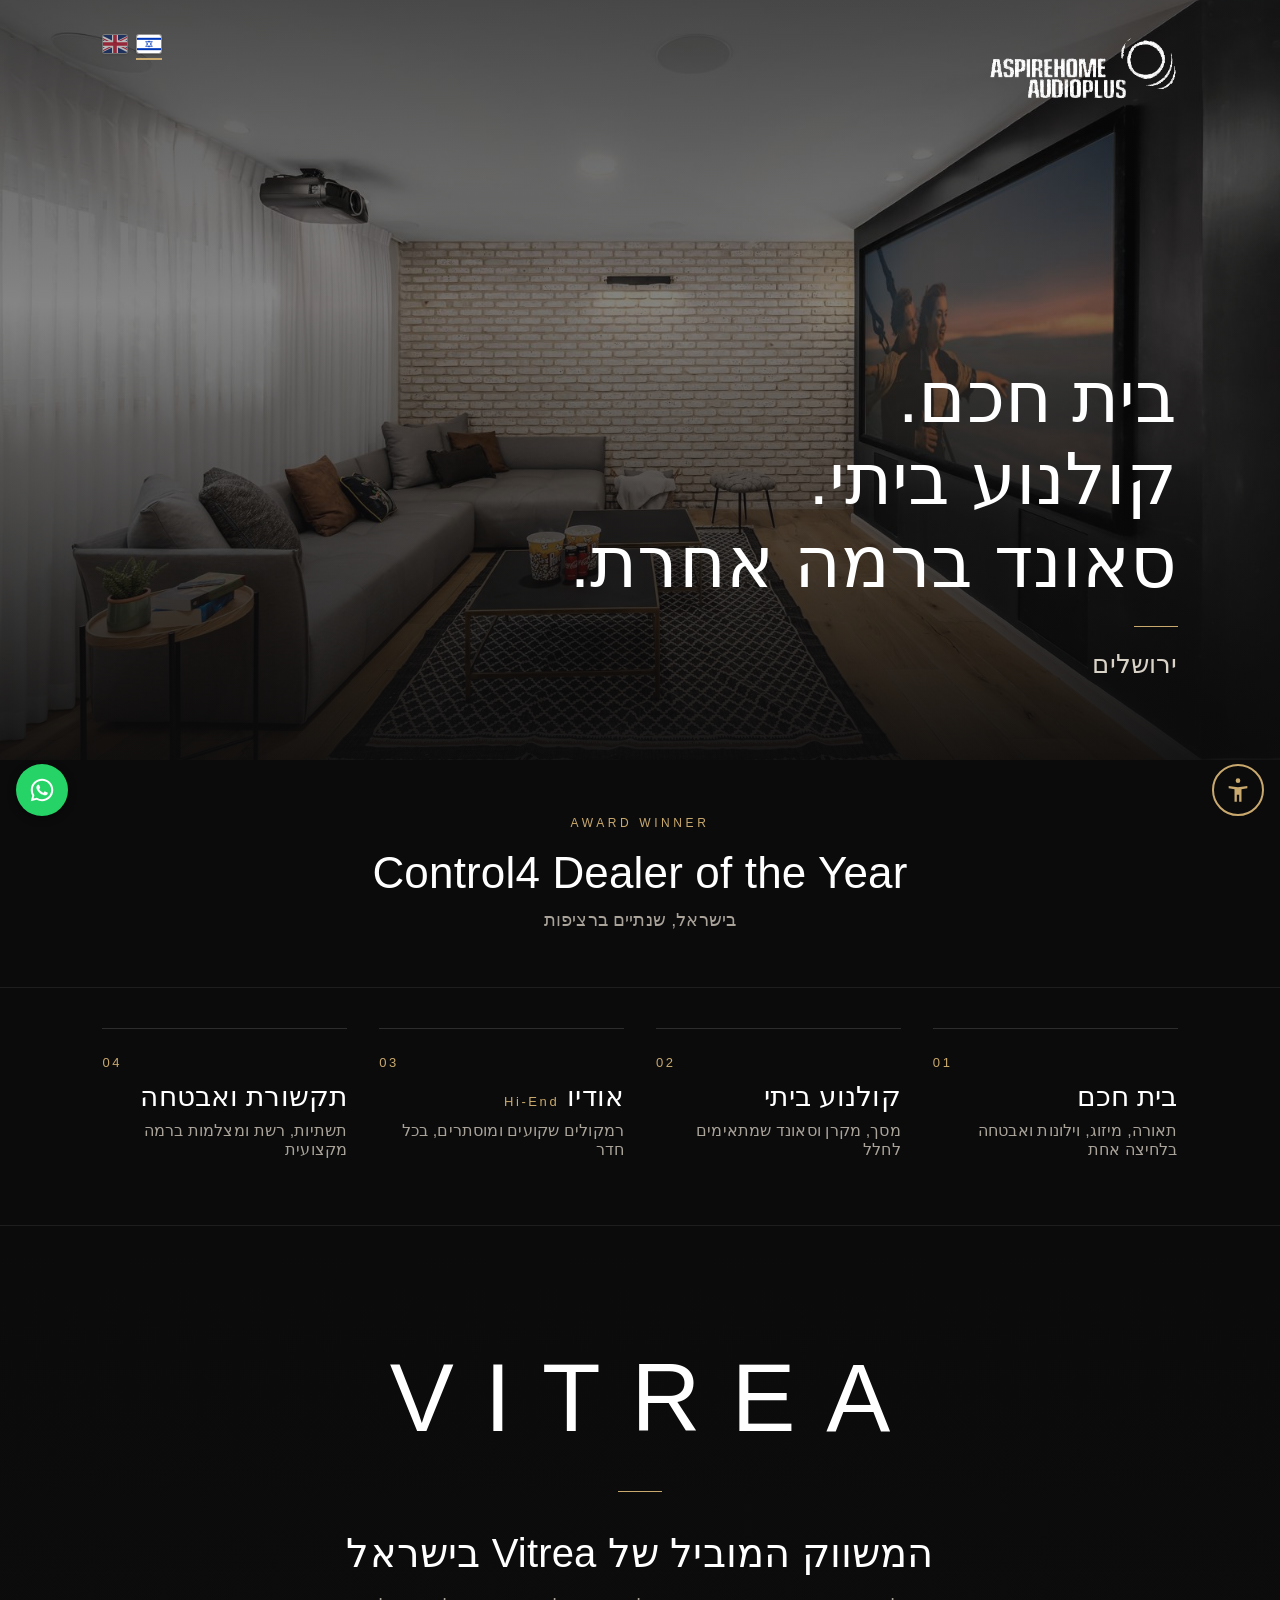
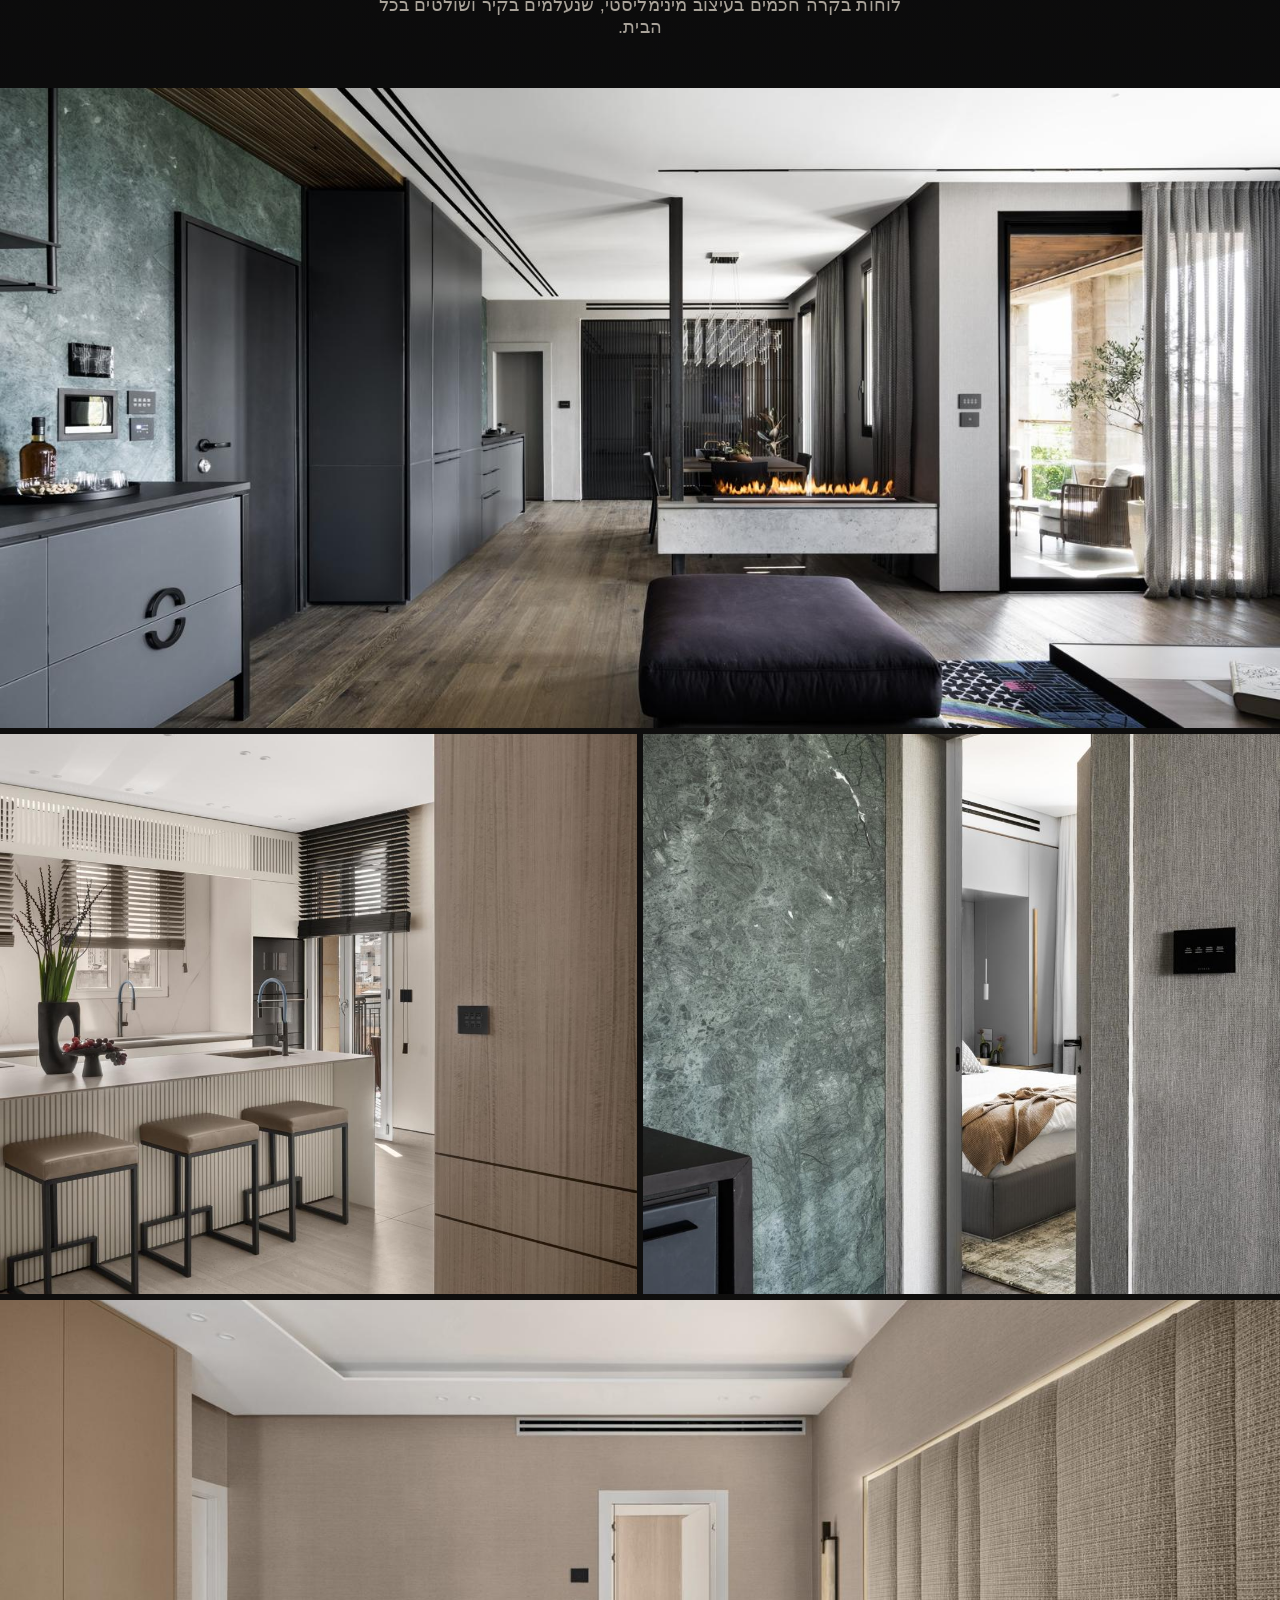
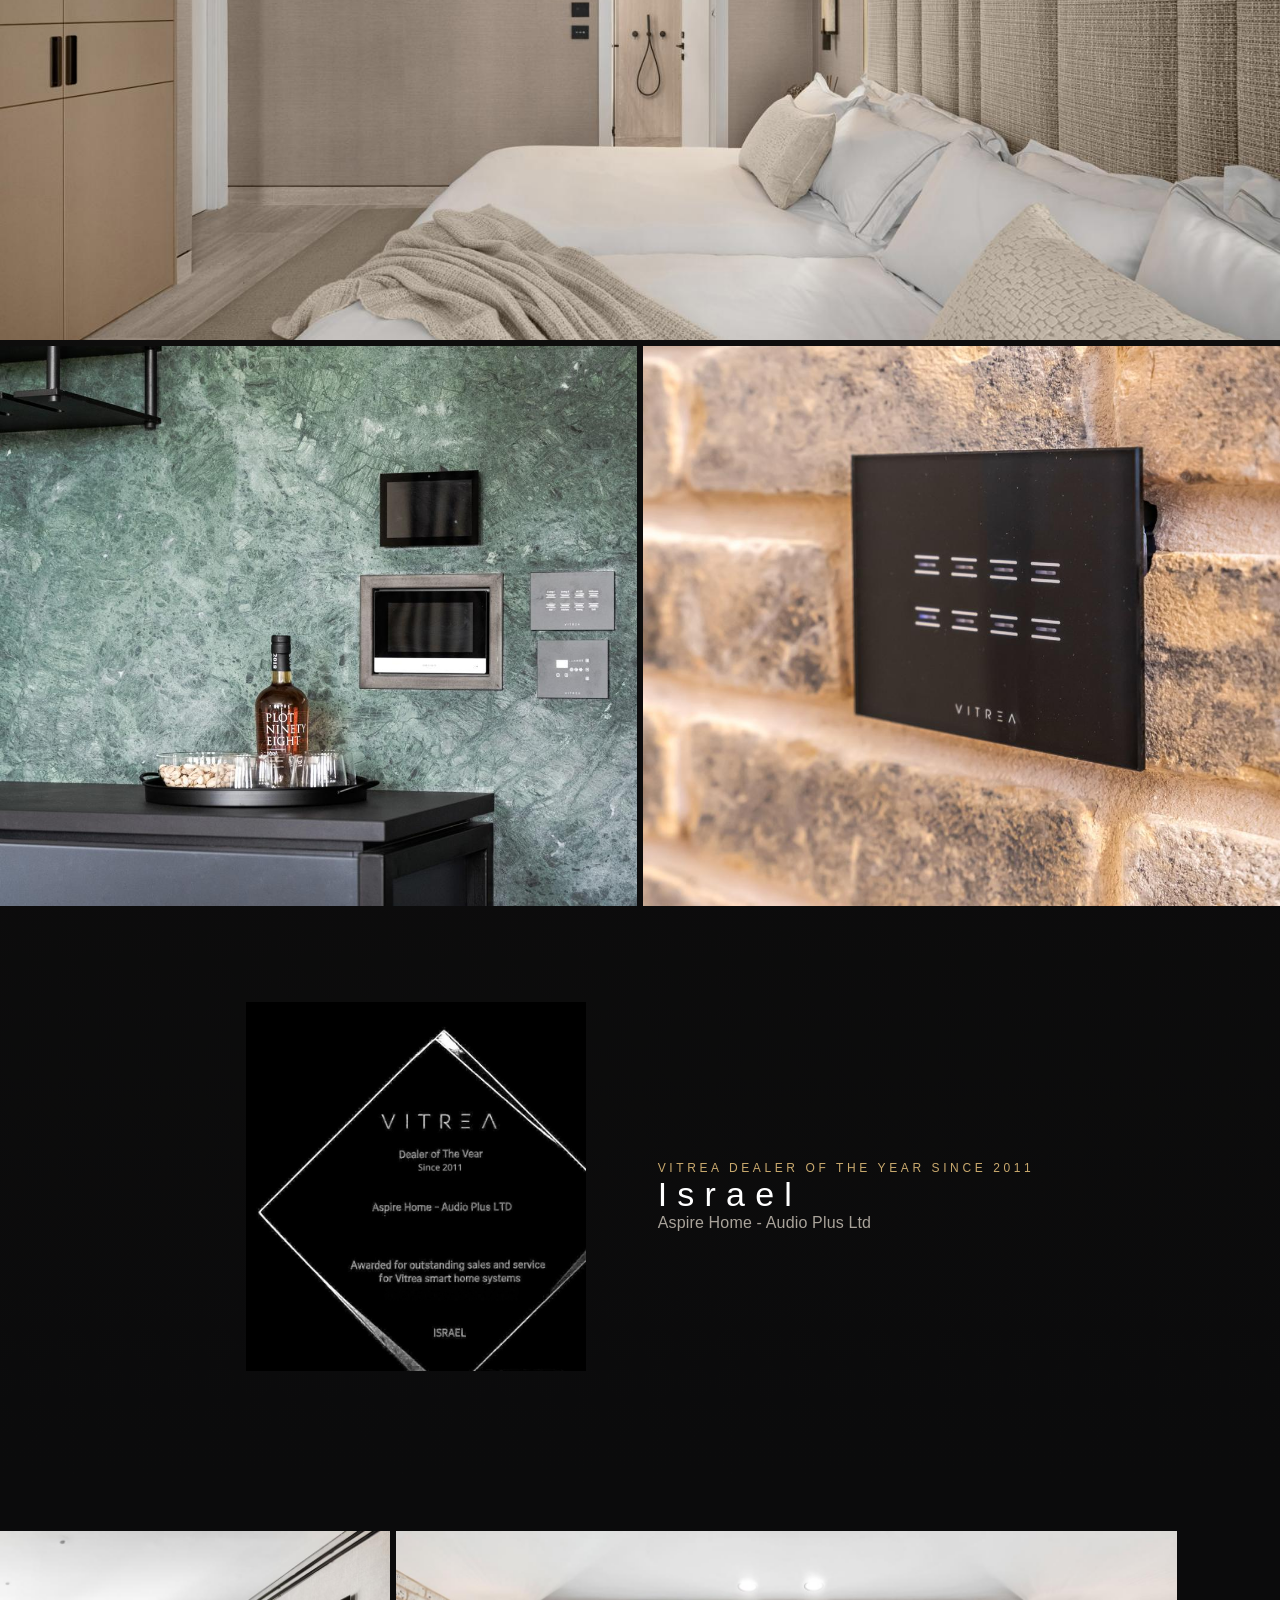
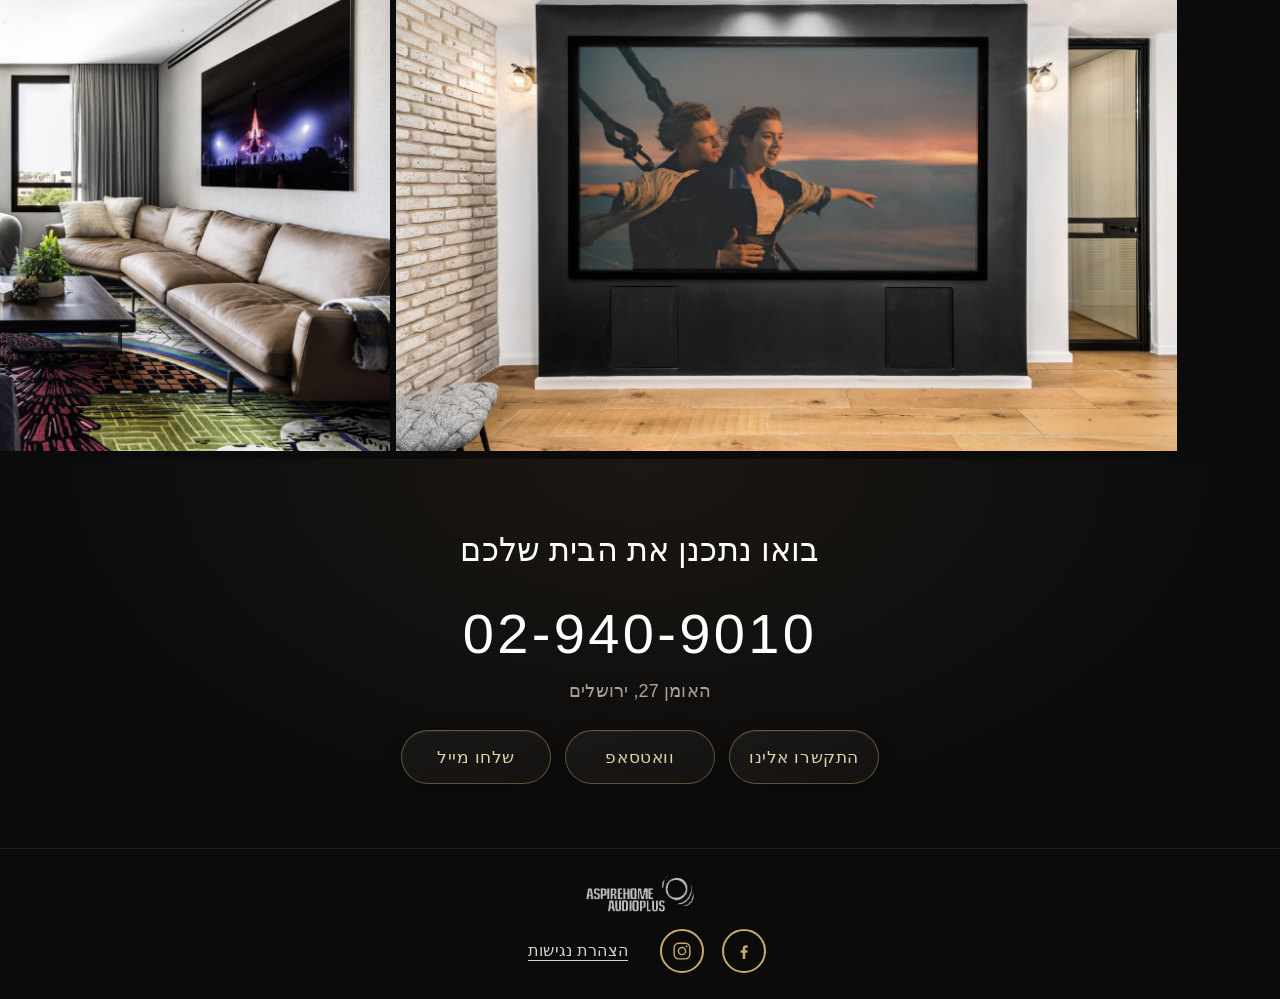
==== commit 47ff2431: "Restyle footer social icons: gold circular buttons matching site design" ====
--- a/index.html
+++ b/index.html
@@ -18,7 +18,7 @@
 <link rel="alternate" hreflang="he" href="https://audioplus.co.il/">
 <link rel="alternate" hreflang="en" href="https://audioplus.co.il/en/">
 <link rel="alternate" hreflang="x-default" href="https://audioplus.co.il/">
-<link rel="stylesheet" href="style.css?v=5">
+<link rel="stylesheet" href="style.css?v=6">
 <script type="application/ld+json">
 {
   "@context": "https://schema.org",
@@ -72,7 +72,7 @@
 </div></section>
 <section class="lp-contact" aria-labelledby="ct-h"><h2 id="ct-h">בואו נתכנן את הבית שלכם</h2><a class="tel" href="tel:+97229409010" aria-label="טלפון 02-940-9010">02-940-9010</a><address class="addr">האומן 27, ירושלים</address><div class="lp-btns"><a class="lp-btn" href="tel:+97229409010">התקשרו אלינו</a><a class="lp-btn" href="https://wa.me/972502552212?text=%D7%A9%D7%9C%D7%95%D7%9D%20%D7%90%D7%A1%D7%A4%D7%99%D7%99%D7%A8%20%D7%94%D7%95%D7%9D%20%D7%90%D7%95%D7%93%D7%99%D7%95%20%D7%A4%D7%9C%D7%95%D7%A1%21%20%D7%94%D7%92%D7%A2%D7%AA%D7%99%20%D7%90%D7%9C%D7%99%D7%9B%D7%9D%20%D7%93%D7%A8%D7%9A%20%D7%94%D7%90%D7%AA%D7%A8%2C%20%D7%A8%D7%A6%D7%99%D7%AA%D7%99%20%D7%9C%D7%A9%D7%90%D7%95%D7%9C..." target="_blank" rel="noopener" aria-label="שלחו לנו הודעה בוואטסאפ">וואטסאפ</a><a class="lp-btn" href="mailto:Office@audioplus.co.il?subject=%D7%A9%D7%9C%D7%95%D7%9D%20%D7%94%D7%92%D7%A2%D7%AA%D7%99%20%D7%90%D7%9C%D7%99%D7%9B%D7%9D%20%D7%93%D7%A8%D7%9A%20%D7%94%D7%90%D7%AA%D7%A8&amp;body=%D7%A8%D7%A6%D7%99%D7%AA%D7%99%20%D7%9C%D7%A9%D7%90%D7%95%D7%9C..." aria-label="שלחו לנו מייל">שלחו מייל</a></div></section>
 </main>
-<footer class="lp-foot"><img src="photos/logo.png" alt="Aspire Home Audio Plus"><nav aria-label="קישורי תחתית" style="display:flex;align-items:center;justify-content:center;gap:18px;flex-wrap:wrap"><a href="accessibility.html">הצהרת נגישות</a><a class="lp-soc" href="https://www.instagram.com/aspirehom/" target="_blank" rel="noopener" aria-label="עקבו אחרינו באינסטגרם" title="עקבו אחרינו באינסטגרם" style="display:inline-flex;align-items:center;justify-content:center;width:34px;height:34px;padding:6px;color:#d9d2c7"><svg width="22" height="22" style="width:22px;height:22px;max-width:22px;max-height:22px;display:block" viewBox="0 0 24 24" fill="none" stroke="currentColor" stroke-width="1.7" aria-hidden="true" focusable="false"><rect x="2.6" y="2.6" width="18.8" height="18.8" rx="5.4"/><circle cx="12" cy="12" r="4.3"/><circle cx="17.55" cy="6.45" r="1.15" fill="currentColor" stroke="none"/></svg></a><a class="lp-soc" href="https://www.facebook.com/AudioPlusIsrael" target="_blank" rel="noopener" aria-label="עקבו אחרינו בפייסבוק" title="עקבו אחרינו בפייסבוק" style="display:inline-flex;align-items:center;justify-content:center;width:34px;height:34px;padding:6px;color:#d9d2c7"><svg width="22" height="22" style="width:22px;height:22px;max-width:22px;max-height:22px;display:block" viewBox="0 0 24 24" aria-hidden="true" focusable="false"><path fill="currentColor" d="M13.5 21.5v-7.4h2.48l.37-2.88H13.5V9.37c0-.83.23-1.4 1.43-1.4h1.53V5.35c-.26-.03-1.17-.12-2.23-.12-2.2 0-3.71 1.35-3.71 3.82v2.17H8v2.88h2.52v7.4h2.98z"/></svg></a></nav></footer>
+<footer class="lp-foot"><img src="photos/logo.png" alt="Aspire Home Audio Plus"><nav aria-label="קישורי תחתית" style="display:flex;align-items:center;justify-content:center;gap:18px;flex-wrap:wrap"><a href="accessibility.html">הצהרת נגישות</a><a class="lp-soc" href="https://www.instagram.com/aspirehom/" target="_blank" rel="noopener" aria-label="עקבו אחרינו באינסטגרם" title="עקבו אחרינו באינסטגרם" style="display:inline-flex;align-items:center;justify-content:center;width:44px;height:44px;padding:0;border:2px solid #c9a96e;border-radius:50%;color:#c9a96e;background:transparent;text-decoration:none"><svg width="20" height="20" style="width:20px;height:20px;max-width:20px;max-height:20px;display:block" viewBox="0 0 24 24" fill="none" stroke="currentColor" stroke-width="1.7" aria-hidden="true" focusable="false"><rect x="2.6" y="2.6" width="18.8" height="18.8" rx="5.4"/><circle cx="12" cy="12" r="4.3"/><circle cx="17.55" cy="6.45" r="1.15" fill="currentColor" stroke="none"/></svg></a><a class="lp-soc" href="https://www.facebook.com/AudioPlusIsrael" target="_blank" rel="noopener" aria-label="עקבו אחרינו בפייסבוק" title="עקבו אחרינו בפייסבוק" style="display:inline-flex;align-items:center;justify-content:center;width:44px;height:44px;padding:0;border:2px solid #c9a96e;border-radius:50%;color:#c9a96e;background:transparent;text-decoration:none"><svg width="20" height="20" style="width:20px;height:20px;max-width:20px;max-height:20px;display:block" viewBox="0 0 24 24" aria-hidden="true" focusable="false"><path fill="currentColor" d="M13.5 21.5v-7.4h2.48l.37-2.88H13.5V9.37c0-.83.23-1.4 1.43-1.4h1.53V5.35c-.26-.03-1.17-.12-2.23-.12-2.2 0-3.71 1.35-3.71 3.82v2.17H8v2.88h2.52v7.4h2.98z"/></svg></a></nav></footer>
 </div>
 <a class="wa-float" style="position:fixed;bottom:84px;left:16px;width:52px;height:52px;max-width:52px;max-height:52px;overflow:hidden;border-radius:50%;background:#25d366;display:flex;align-items:center;justify-content:center;z-index:50" href="https://wa.me/972502552212?text=%D7%A9%D7%9C%D7%95%D7%9D%20%D7%90%D7%A1%D7%A4%D7%99%D7%99%D7%A8%20%D7%94%D7%95%D7%9D%20%D7%90%D7%95%D7%93%D7%99%D7%95%20%D7%A4%D7%9C%D7%95%D7%A1%21%20%D7%94%D7%92%D7%A2%D7%AA%D7%99%20%D7%90%D7%9C%D7%99%D7%9B%D7%9D%20%D7%93%D7%A8%D7%9A%20%D7%94%D7%90%D7%AA%D7%A8%2C%20%D7%A8%D7%A6%D7%99%D7%AA%D7%99%20%D7%9C%D7%A9%D7%90%D7%95%D7%9C..." target="_blank" rel="noopener" aria-label="שלחו לנו הודעה בוואטסאפ"><svg width="30" height="30" style="width:30px;height:30px;max-width:30px;max-height:30px;display:block;flex:0 0 30px" viewBox="0 0 32 32" aria-hidden="true" focusable="false"><path fill="#fff" d="M16.04 4C9.4 4 4.03 9.37 4.03 16c0 2.12.55 4.18 1.6 6L4 28l6.16-1.6A12 12 0 0 0 16.04 28C22.67 28 28 22.63 28 16S22.67 4 16.04 4zm0 21.8c-1.8 0-3.56-.49-5.1-1.4l-.37-.22-3.66.95.98-3.57-.24-.37A9.8 9.8 0 0 1 6.2 16c0-5.4 4.4-9.8 9.84-9.8 5.4 0 9.76 4.4 9.76 9.8s-4.36 9.8-9.76 9.8zm5.4-7.35c-.3-.15-1.75-.86-2.02-.96-.27-.1-.47-.15-.67.15-.2.3-.77.96-.94 1.16-.17.2-.35.22-.64.07-.3-.15-1.25-.46-2.38-1.47-.88-.78-1.47-1.75-1.64-2.05-.17-.3-.02-.46.13-.6.13-.13.3-.35.45-.52.15-.17.2-.3.3-.5.1-.2.05-.37-.03-.52-.07-.15-.67-1.62-.92-2.22-.24-.58-.49-.5-.67-.5h-.57c-.2 0-.52.07-.8.37-.27.3-1.04 1.02-1.04 2.48s1.07 2.88 1.22 3.08c.15.2 2.1 3.2 5.08 4.49.71.3 1.26.49 1.7.62.71.23 1.36.2 1.88.12.57-.09 1.75-.72 2-1.41.25-.7.25-1.29.17-1.41-.07-.12-.27-.2-.57-.35z"/></svg></a>
 <script src="a11y.js" defer></script>
--- a/style.css
+++ b/style.css
@@ -159,8 +159,9 @@
 .lp-lang a:hover, .lp-lang a:focus-visible { opacity: 1 !important; }
 @media (min-width: 900px) { .lp-lang:not(.lp-lang-static) { top: 32px !important; inset-inline-end: 8vw !important; } .lp-lang-static { padding-inline: 8vw !important; } }
 
-/* footer social icons */
-.lp-foot a.lp-soc:hover, .lp-foot a.lp-soc:focus-visible { color: #c9a96e !important; }
+/* footer social icons - layout-critical styles are inline in the HTML so a stale cached stylesheet cannot break the layout */
+.lp-foot a.lp-soc { transition: background .2s ease, color .2s ease, transform .2s ease; }
+.lp-foot a.lp-soc:hover, .lp-foot a.lp-soc:focus-visible { background: #c9a96e !important; color: #0b0b0c !important; transform: translateY(-1px); }
 
 /* LTR (English) adjustments */
 html[dir="ltr"] .lp { direction: ltr; }
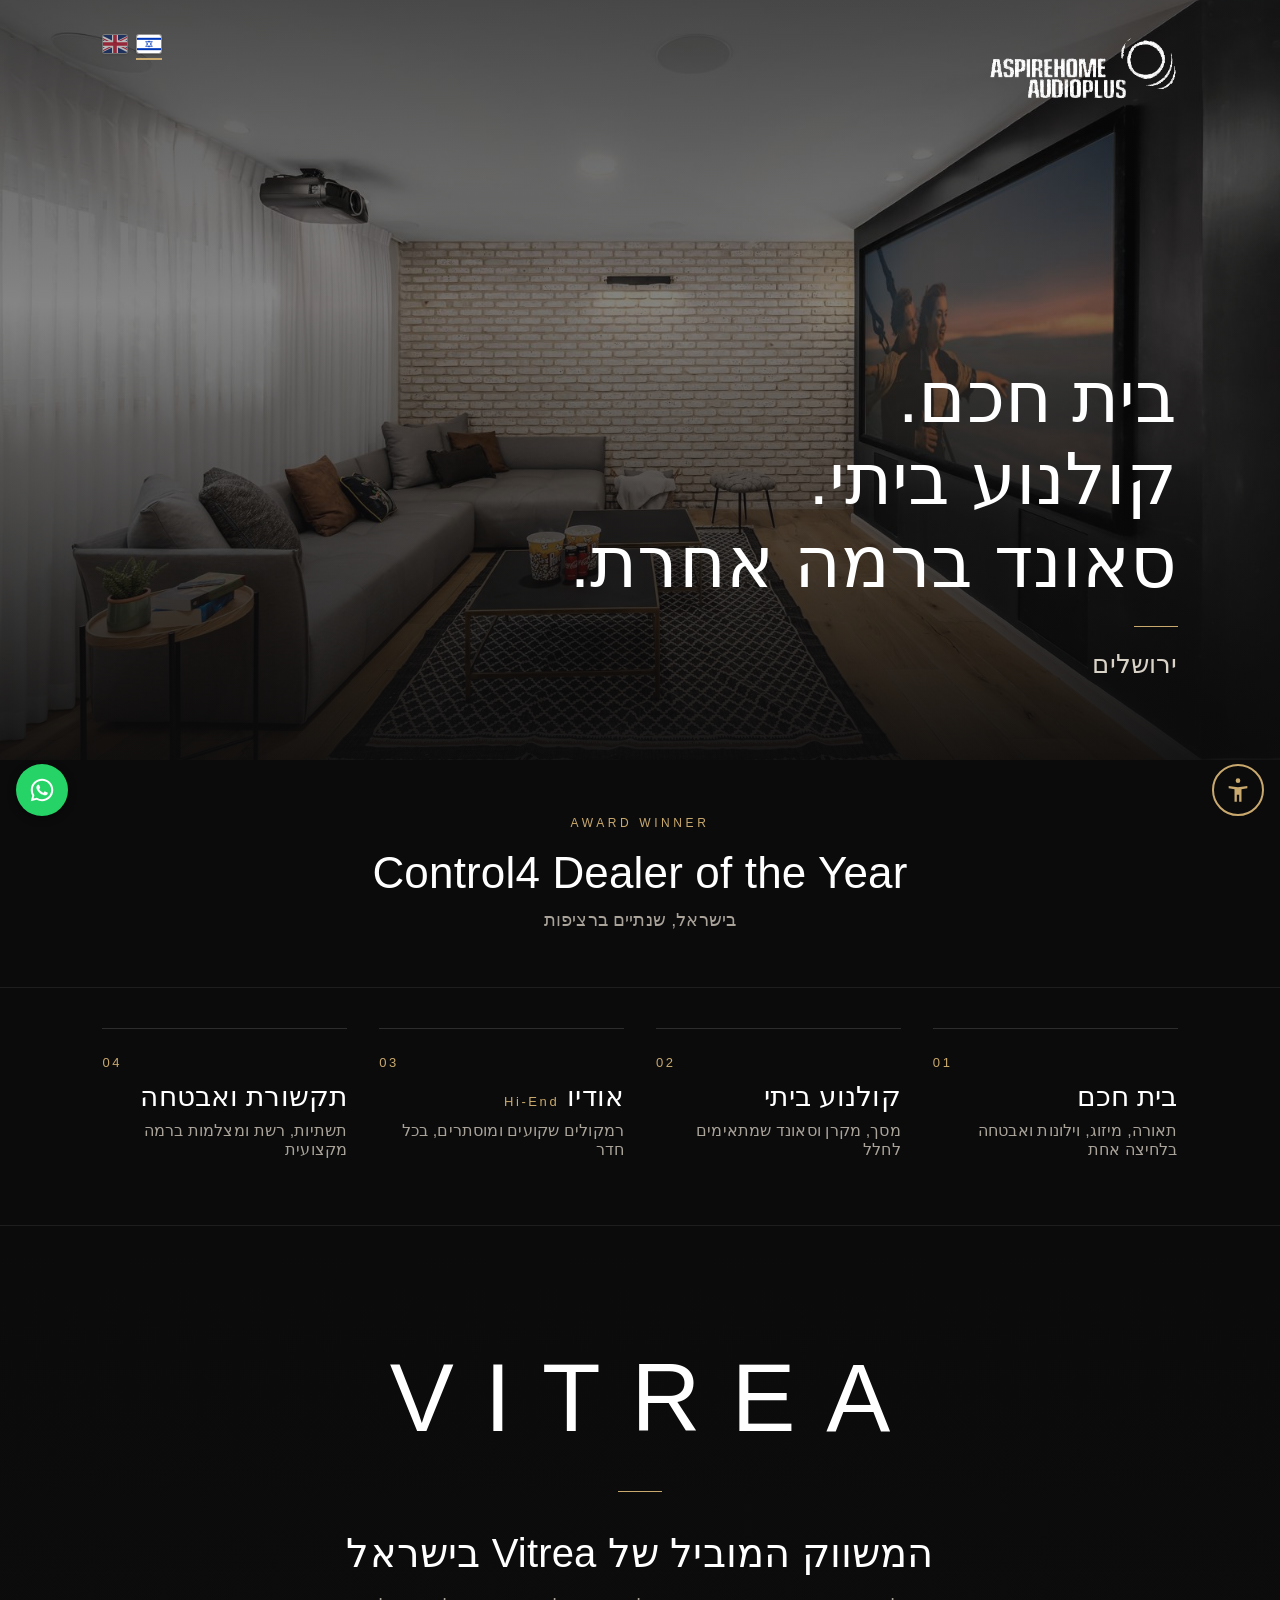
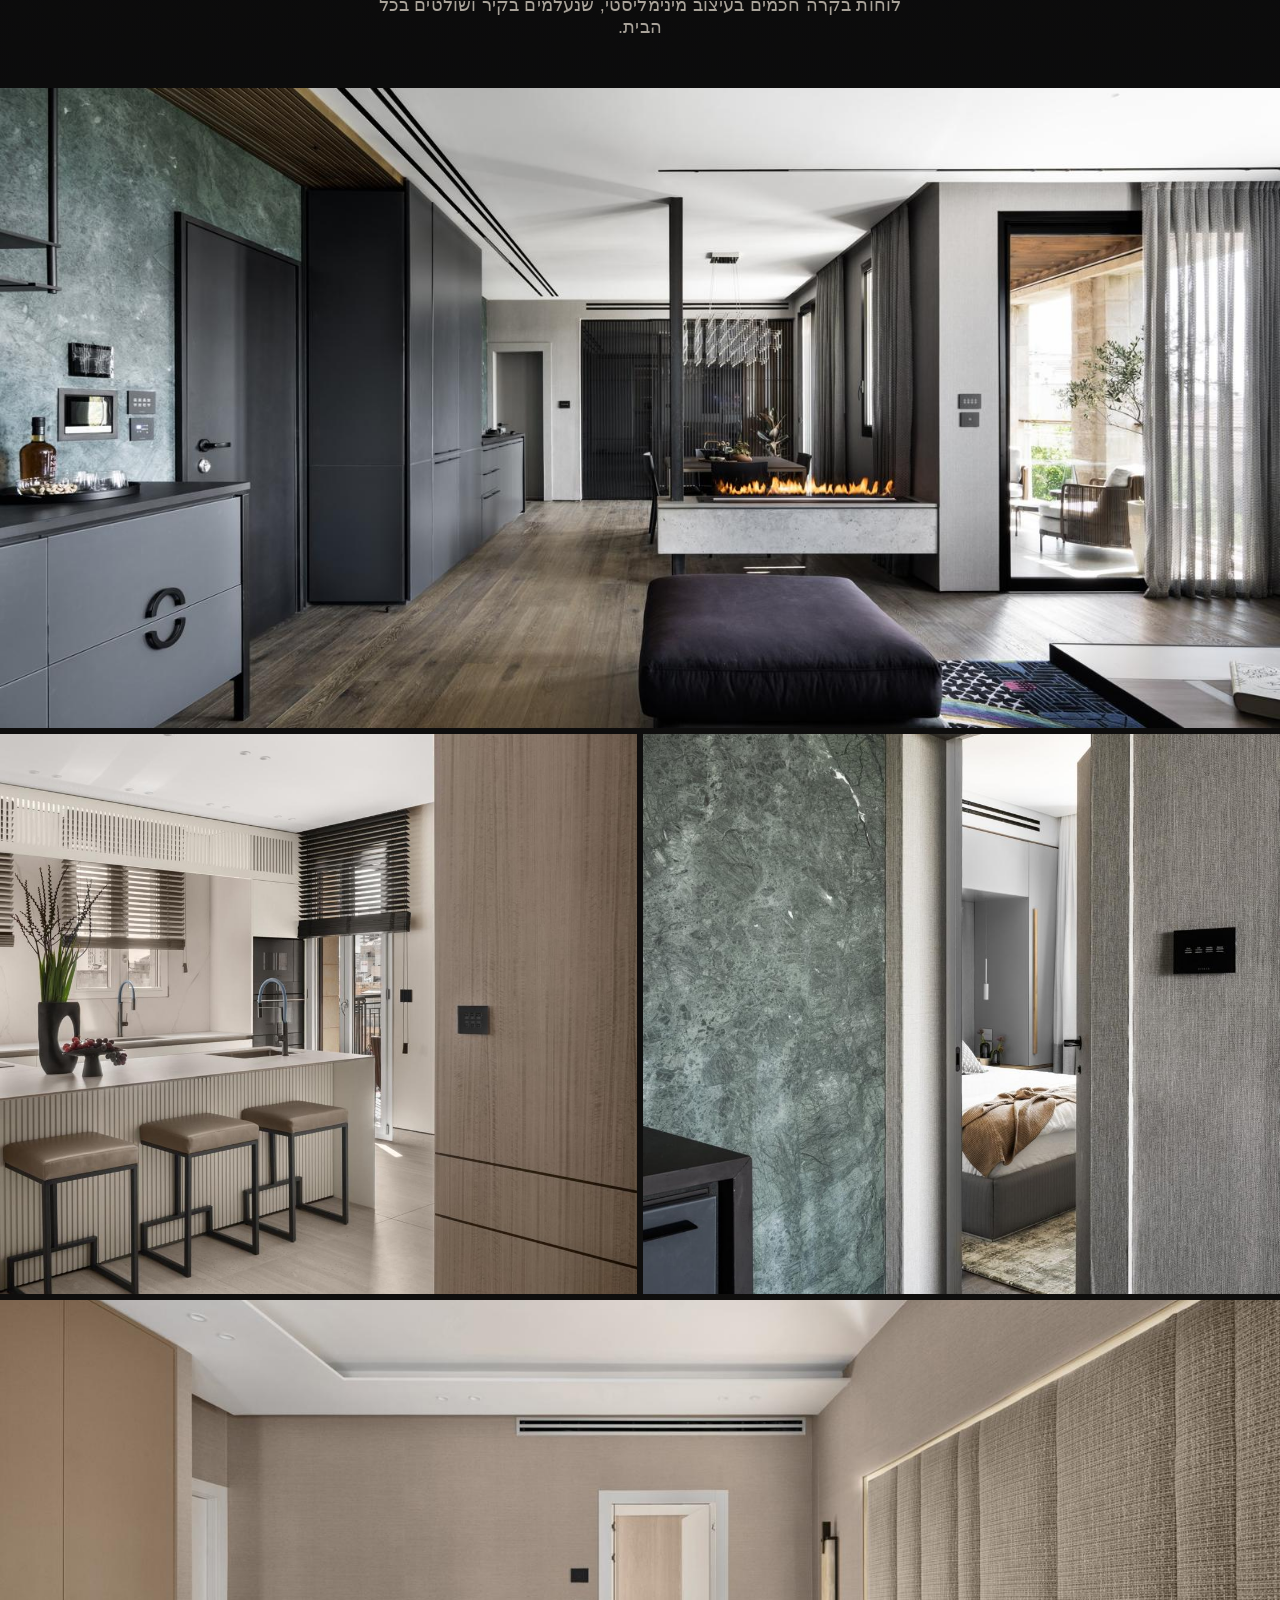
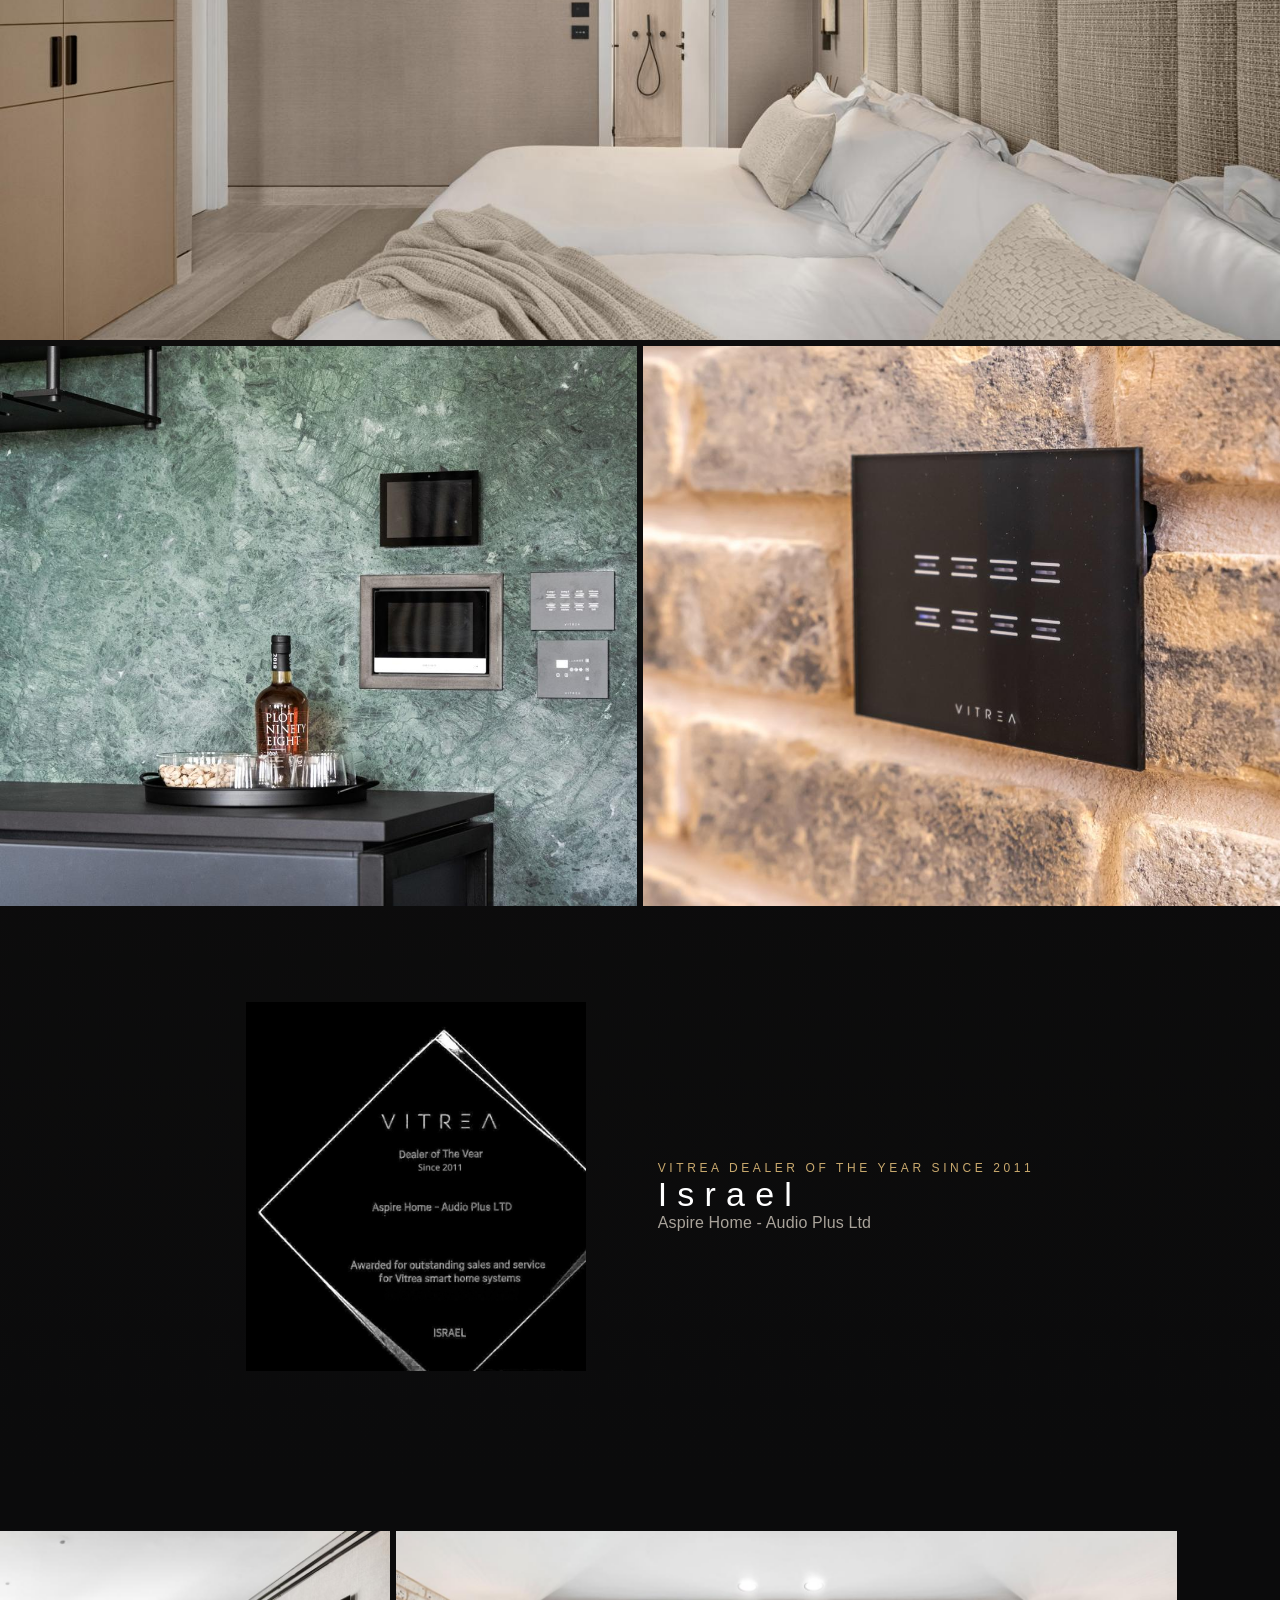
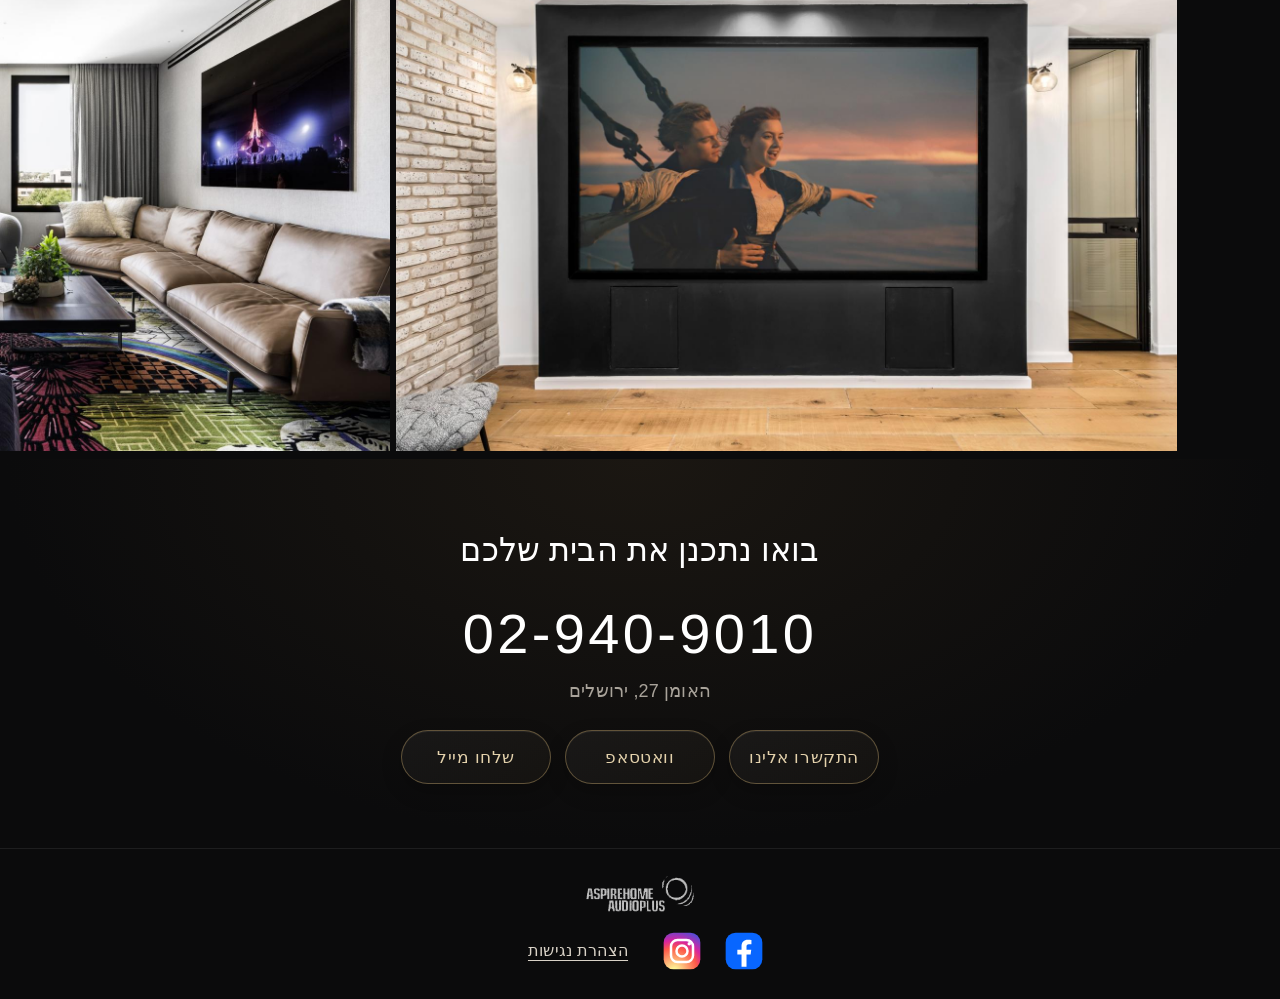
==== commit eef4a311: "Footer social icons: official brand-color Instagram and Facebook glyphs" ====
--- a/index.html
+++ b/index.html
@@ -18,7 +18,7 @@
 <link rel="alternate" hreflang="he" href="https://audioplus.co.il/">
 <link rel="alternate" hreflang="en" href="https://audioplus.co.il/en/">
 <link rel="alternate" hreflang="x-default" href="https://audioplus.co.il/">
-<link rel="stylesheet" href="style.css?v=6">
+<link rel="stylesheet" href="style.css?v=7">
 <script type="application/ld+json">
 {
   "@context": "https://schema.org",
@@ -72,7 +72,7 @@
 </div></section>
 <section class="lp-contact" aria-labelledby="ct-h"><h2 id="ct-h">בואו נתכנן את הבית שלכם</h2><a class="tel" href="tel:+97229409010" aria-label="טלפון 02-940-9010">02-940-9010</a><address class="addr">האומן 27, ירושלים</address><div class="lp-btns"><a class="lp-btn" href="tel:+97229409010">התקשרו אלינו</a><a class="lp-btn" href="https://wa.me/972502552212?text=%D7%A9%D7%9C%D7%95%D7%9D%20%D7%90%D7%A1%D7%A4%D7%99%D7%99%D7%A8%20%D7%94%D7%95%D7%9D%20%D7%90%D7%95%D7%93%D7%99%D7%95%20%D7%A4%D7%9C%D7%95%D7%A1%21%20%D7%94%D7%92%D7%A2%D7%AA%D7%99%20%D7%90%D7%9C%D7%99%D7%9B%D7%9D%20%D7%93%D7%A8%D7%9A%20%D7%94%D7%90%D7%AA%D7%A8%2C%20%D7%A8%D7%A6%D7%99%D7%AA%D7%99%20%D7%9C%D7%A9%D7%90%D7%95%D7%9C..." target="_blank" rel="noopener" aria-label="שלחו לנו הודעה בוואטסאפ">וואטסאפ</a><a class="lp-btn" href="mailto:Office@audioplus.co.il?subject=%D7%A9%D7%9C%D7%95%D7%9D%20%D7%94%D7%92%D7%A2%D7%AA%D7%99%20%D7%90%D7%9C%D7%99%D7%9B%D7%9D%20%D7%93%D7%A8%D7%9A%20%D7%94%D7%90%D7%AA%D7%A8&amp;body=%D7%A8%D7%A6%D7%99%D7%AA%D7%99%20%D7%9C%D7%A9%D7%90%D7%95%D7%9C..." aria-label="שלחו לנו מייל">שלחו מייל</a></div></section>
 </main>
-<footer class="lp-foot"><img src="photos/logo.png" alt="Aspire Home Audio Plus"><nav aria-label="קישורי תחתית" style="display:flex;align-items:center;justify-content:center;gap:18px;flex-wrap:wrap"><a href="accessibility.html">הצהרת נגישות</a><a class="lp-soc" href="https://www.instagram.com/aspirehom/" target="_blank" rel="noopener" aria-label="עקבו אחרינו באינסטגרם" title="עקבו אחרינו באינסטגרם" style="display:inline-flex;align-items:center;justify-content:center;width:44px;height:44px;padding:0;border:2px solid #c9a96e;border-radius:50%;color:#c9a96e;background:transparent;text-decoration:none"><svg width="20" height="20" style="width:20px;height:20px;max-width:20px;max-height:20px;display:block" viewBox="0 0 24 24" fill="none" stroke="currentColor" stroke-width="1.7" aria-hidden="true" focusable="false"><rect x="2.6" y="2.6" width="18.8" height="18.8" rx="5.4"/><circle cx="12" cy="12" r="4.3"/><circle cx="17.55" cy="6.45" r="1.15" fill="currentColor" stroke="none"/></svg></a><a class="lp-soc" href="https://www.facebook.com/AudioPlusIsrael" target="_blank" rel="noopener" aria-label="עקבו אחרינו בפייסבוק" title="עקבו אחרינו בפייסבוק" style="display:inline-flex;align-items:center;justify-content:center;width:44px;height:44px;padding:0;border:2px solid #c9a96e;border-radius:50%;color:#c9a96e;background:transparent;text-decoration:none"><svg width="20" height="20" style="width:20px;height:20px;max-width:20px;max-height:20px;display:block" viewBox="0 0 24 24" aria-hidden="true" focusable="false"><path fill="currentColor" d="M13.5 21.5v-7.4h2.48l.37-2.88H13.5V9.37c0-.83.23-1.4 1.43-1.4h1.53V5.35c-.26-.03-1.17-.12-2.23-.12-2.2 0-3.71 1.35-3.71 3.82v2.17H8v2.88h2.52v7.4h2.98z"/></svg></a></nav></footer>
+<footer class="lp-foot"><img src="photos/logo.png" alt="Aspire Home Audio Plus"><nav aria-label="קישורי תחתית" style="display:flex;align-items:center;justify-content:center;gap:18px;flex-wrap:wrap"><a href="accessibility.html">הצהרת נגישות</a><a class="lp-soc" href="https://www.instagram.com/aspirehom/" target="_blank" rel="noopener" aria-label="עקבו אחרינו באינסטגרם" title="עקבו אחרינו באינסטגרם" style="display:inline-flex;align-items:center;justify-content:center;width:44px;height:44px;padding:2px;background:transparent;text-decoration:none"><svg width="40" height="40" style="width:40px;height:40px;max-width:40px;max-height:40px;display:block" viewBox="0 0 24 24" aria-hidden="true" focusable="false"><defs><radialGradient id="igGrad" cx="29%" cy="105%" r="140%"><stop offset="0" stop-color="#fdf497"/><stop offset=".05" stop-color="#fdf497"/><stop offset=".45" stop-color="#fd5949"/><stop offset=".6" stop-color="#d6249f"/><stop offset=".9" stop-color="#285aeb"/></radialGradient></defs><rect x="1" y="1" width="22" height="22" rx="6" fill="url(#igGrad)"/><rect x="5.4" y="5.4" width="13.2" height="13.2" rx="3.9" fill="none" stroke="#fff" stroke-width="1.5"/><circle cx="12" cy="12" r="3.3" fill="none" stroke="#fff" stroke-width="1.5"/><circle cx="16.35" cy="7.65" r="1.05" fill="#fff"/></svg></a><a class="lp-soc" href="https://www.facebook.com/AudioPlusIsrael" target="_blank" rel="noopener" aria-label="עקבו אחרינו בפייסבוק" title="עקבו אחרינו בפייסבוק" style="display:inline-flex;align-items:center;justify-content:center;width:44px;height:44px;padding:2px;background:transparent;text-decoration:none"><svg width="40" height="40" style="width:40px;height:40px;max-width:40px;max-height:40px;display:block" viewBox="0 0 24 24" aria-hidden="true" focusable="false"><rect x="1" y="1" width="22" height="22" rx="6" fill="#0866ff"/><path fill="#fff" d="M13.5 21.5v-7.4h2.48l.37-2.88H13.5V9.37c0-.83.23-1.4 1.43-1.4h1.53V5.35c-.26-.03-1.17-.12-2.23-.12-2.2 0-3.71 1.35-3.71 3.82v2.17H8v2.88h2.52v7.4h2.98z"/></svg></a></nav></footer>
 </div>
 <a class="wa-float" style="position:fixed;bottom:84px;left:16px;width:52px;height:52px;max-width:52px;max-height:52px;overflow:hidden;border-radius:50%;background:#25d366;display:flex;align-items:center;justify-content:center;z-index:50" href="https://wa.me/972502552212?text=%D7%A9%D7%9C%D7%95%D7%9D%20%D7%90%D7%A1%D7%A4%D7%99%D7%99%D7%A8%20%D7%94%D7%95%D7%9D%20%D7%90%D7%95%D7%93%D7%99%D7%95%20%D7%A4%D7%9C%D7%95%D7%A1%21%20%D7%94%D7%92%D7%A2%D7%AA%D7%99%20%D7%90%D7%9C%D7%99%D7%9B%D7%9D%20%D7%93%D7%A8%D7%9A%20%D7%94%D7%90%D7%AA%D7%A8%2C%20%D7%A8%D7%A6%D7%99%D7%AA%D7%99%20%D7%9C%D7%A9%D7%90%D7%95%D7%9C..." target="_blank" rel="noopener" aria-label="שלחו לנו הודעה בוואטסאפ"><svg width="30" height="30" style="width:30px;height:30px;max-width:30px;max-height:30px;display:block;flex:0 0 30px" viewBox="0 0 32 32" aria-hidden="true" focusable="false"><path fill="#fff" d="M16.04 4C9.4 4 4.03 9.37 4.03 16c0 2.12.55 4.18 1.6 6L4 28l6.16-1.6A12 12 0 0 0 16.04 28C22.67 28 28 22.63 28 16S22.67 4 16.04 4zm0 21.8c-1.8 0-3.56-.49-5.1-1.4l-.37-.22-3.66.95.98-3.57-.24-.37A9.8 9.8 0 0 1 6.2 16c0-5.4 4.4-9.8 9.84-9.8 5.4 0 9.76 4.4 9.76 9.8s-4.36 9.8-9.76 9.8zm5.4-7.35c-.3-.15-1.75-.86-2.02-.96-.27-.1-.47-.15-.67.15-.2.3-.77.96-.94 1.16-.17.2-.35.22-.64.07-.3-.15-1.25-.46-2.38-1.47-.88-.78-1.47-1.75-1.64-2.05-.17-.3-.02-.46.13-.6.13-.13.3-.35.45-.52.15-.17.2-.3.3-.5.1-.2.05-.37-.03-.52-.07-.15-.67-1.62-.92-2.22-.24-.58-.49-.5-.67-.5h-.57c-.2 0-.52.07-.8.37-.27.3-1.04 1.02-1.04 2.48s1.07 2.88 1.22 3.08c.15.2 2.1 3.2 5.08 4.49.71.3 1.26.49 1.7.62.71.23 1.36.2 1.88.12.57-.09 1.75-.72 2-1.41.25-.7.25-1.29.17-1.41-.07-.12-.27-.2-.57-.35z"/></svg></a>
 <script src="a11y.js" defer></script>
--- a/style.css
+++ b/style.css
@@ -160,8 +160,9 @@
 @media (min-width: 900px) { .lp-lang:not(.lp-lang-static) { top: 32px !important; inset-inline-end: 8vw !important; } .lp-lang-static { padding-inline: 8vw !important; } }
 
 /* footer social icons - layout-critical styles are inline in the HTML so a stale cached stylesheet cannot break the layout */
-.lp-foot a.lp-soc { transition: background .2s ease, color .2s ease, transform .2s ease; }
-.lp-foot a.lp-soc:hover, .lp-foot a.lp-soc:focus-visible { background: #c9a96e !important; color: #0b0b0c !important; transform: translateY(-1px); }
+.lp-foot a.lp-soc { transition: transform .2s ease; }
+.lp-foot a.lp-soc:hover, .lp-foot a.lp-soc:focus-visible { transform: translateY(-2px); }
+.lp-foot a.lp-soc:focus-visible { outline: 2px solid #c9a96e; outline-offset: 3px; border-radius: 8px; }
 
 /* LTR (English) adjustments */
 html[dir="ltr"] .lp { direction: ltr; }
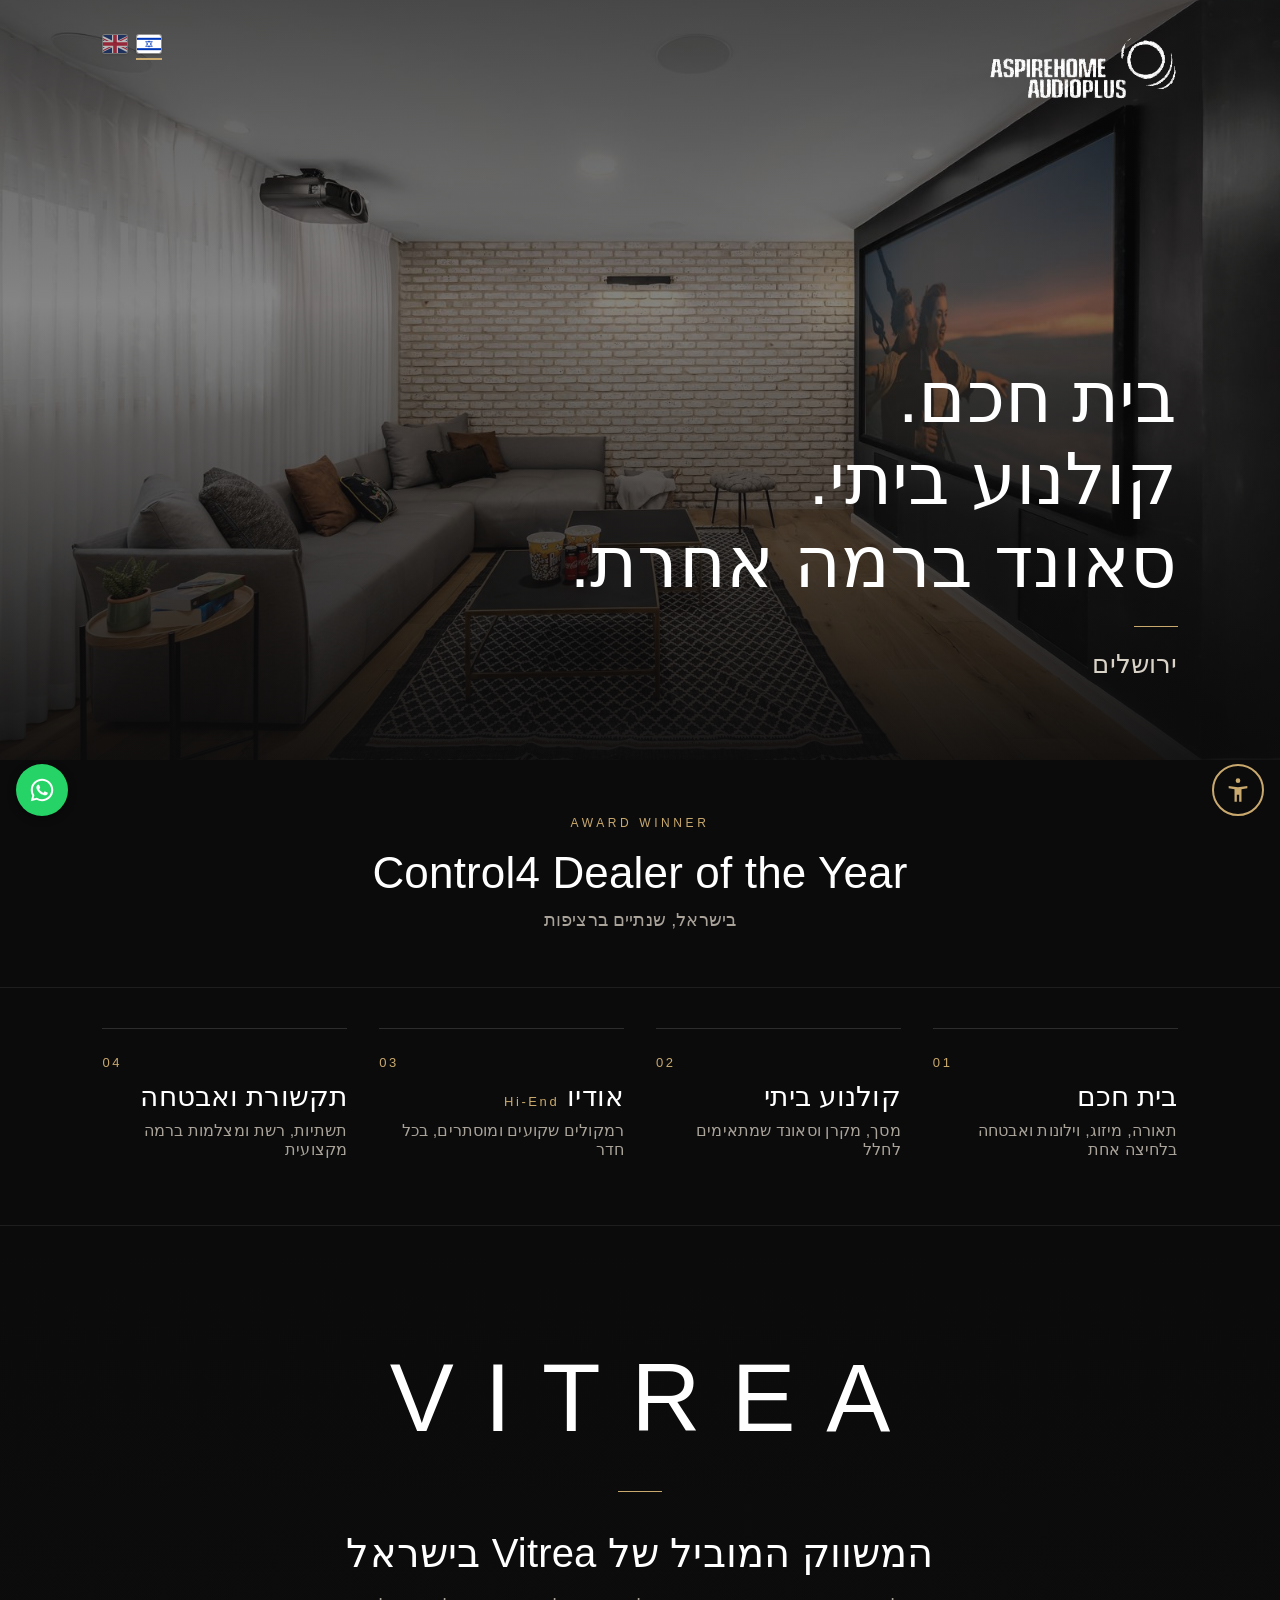
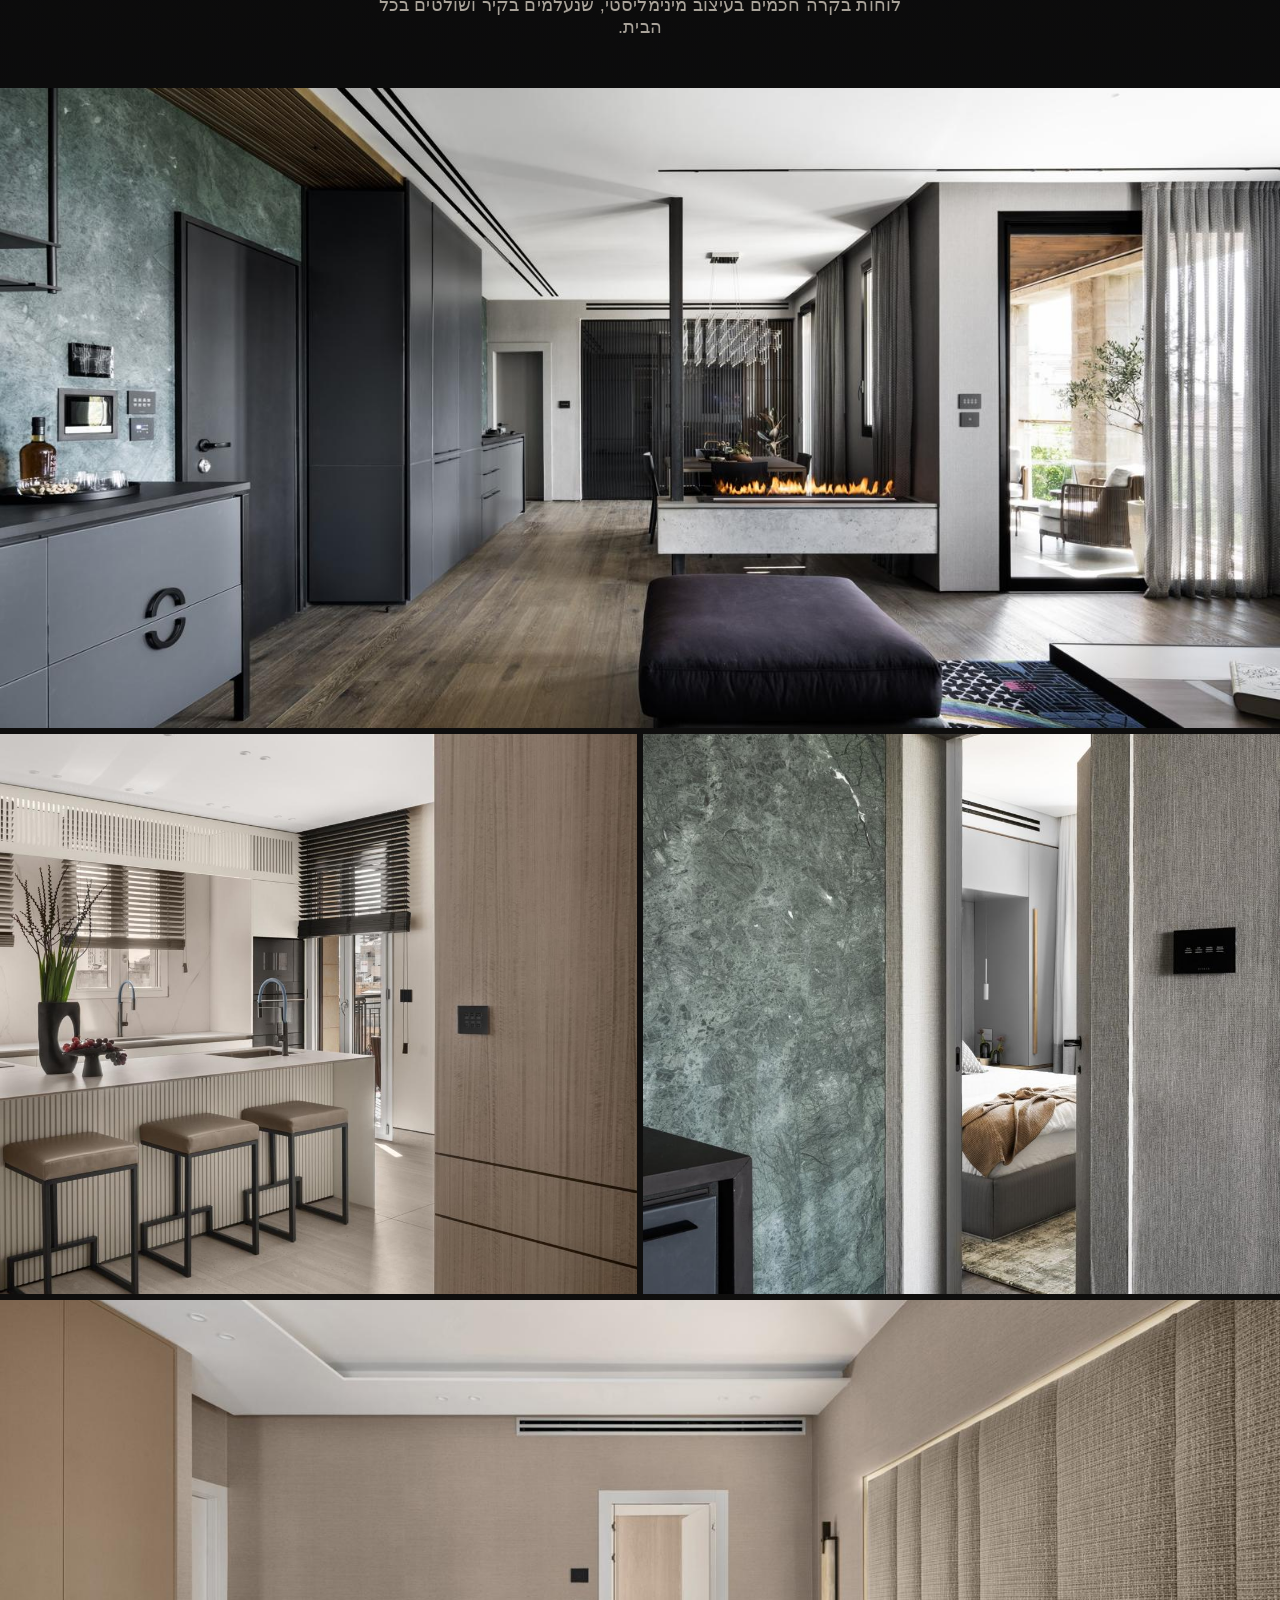
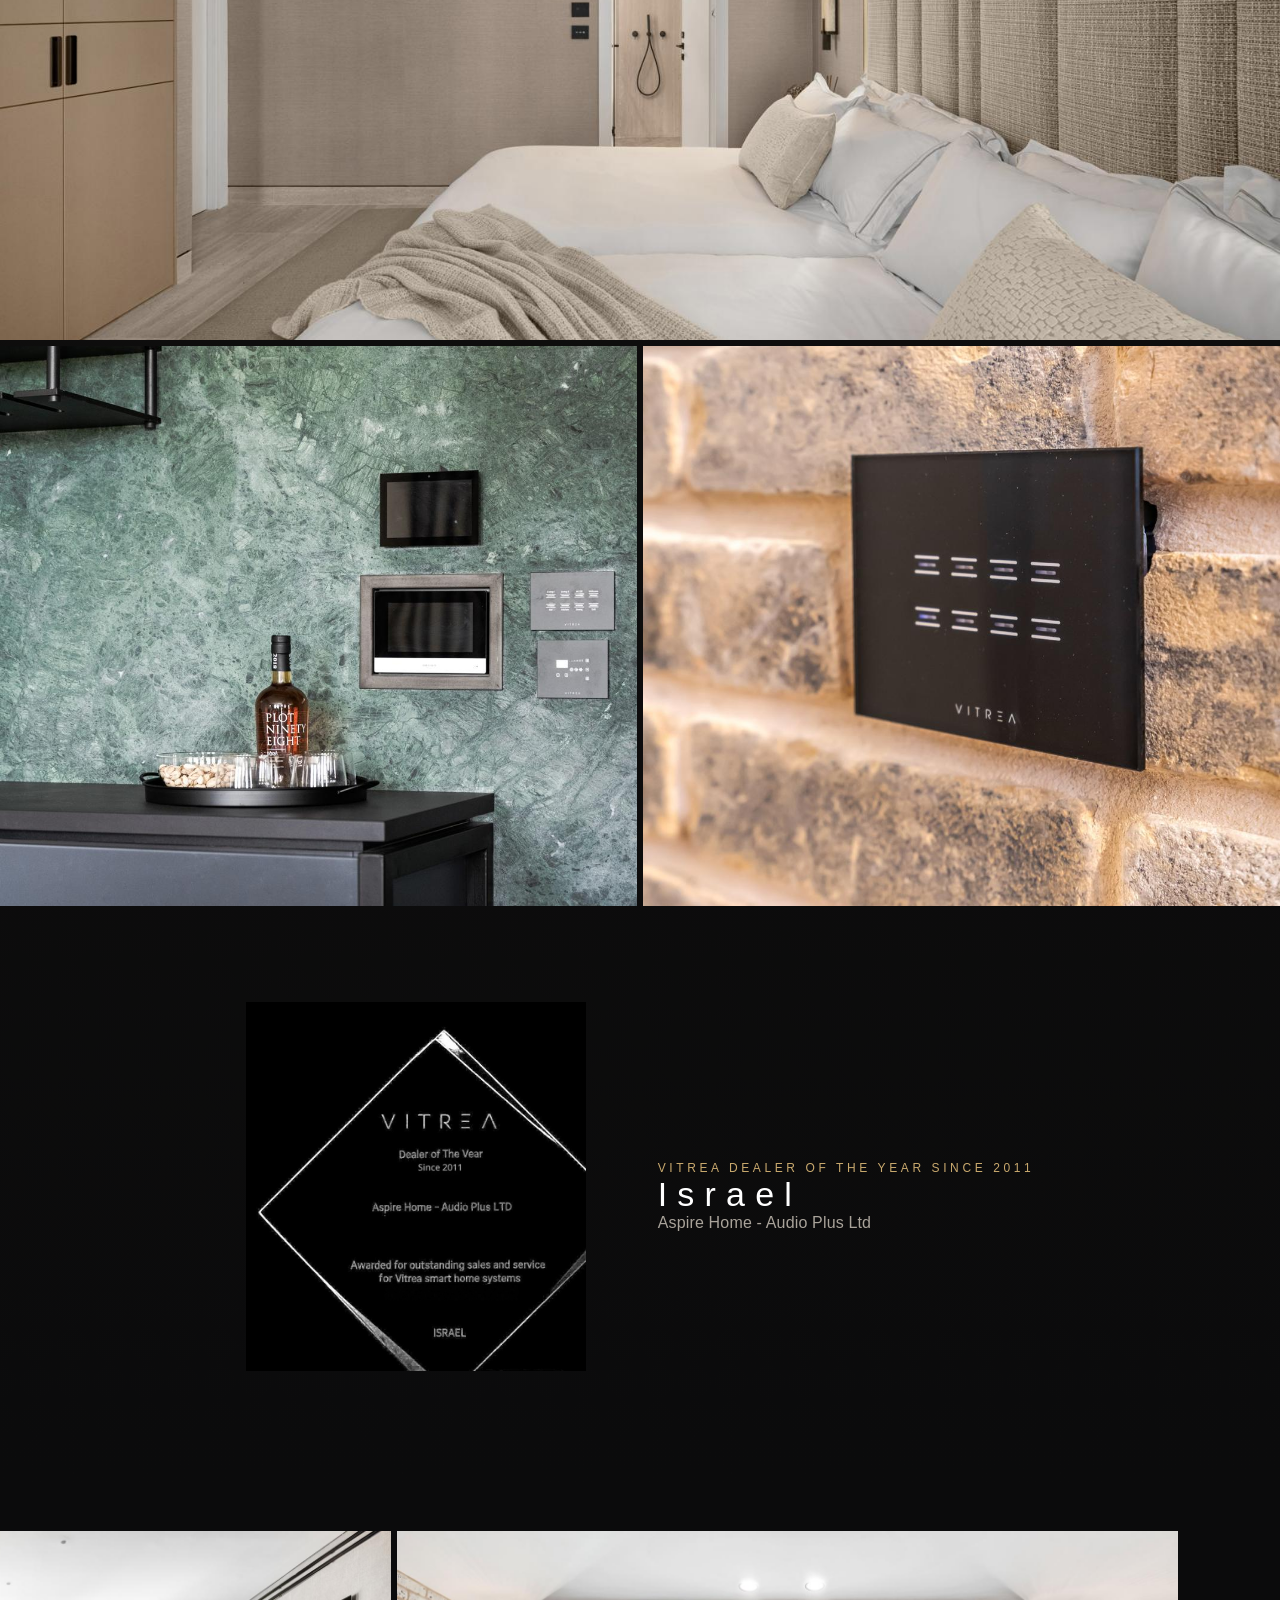
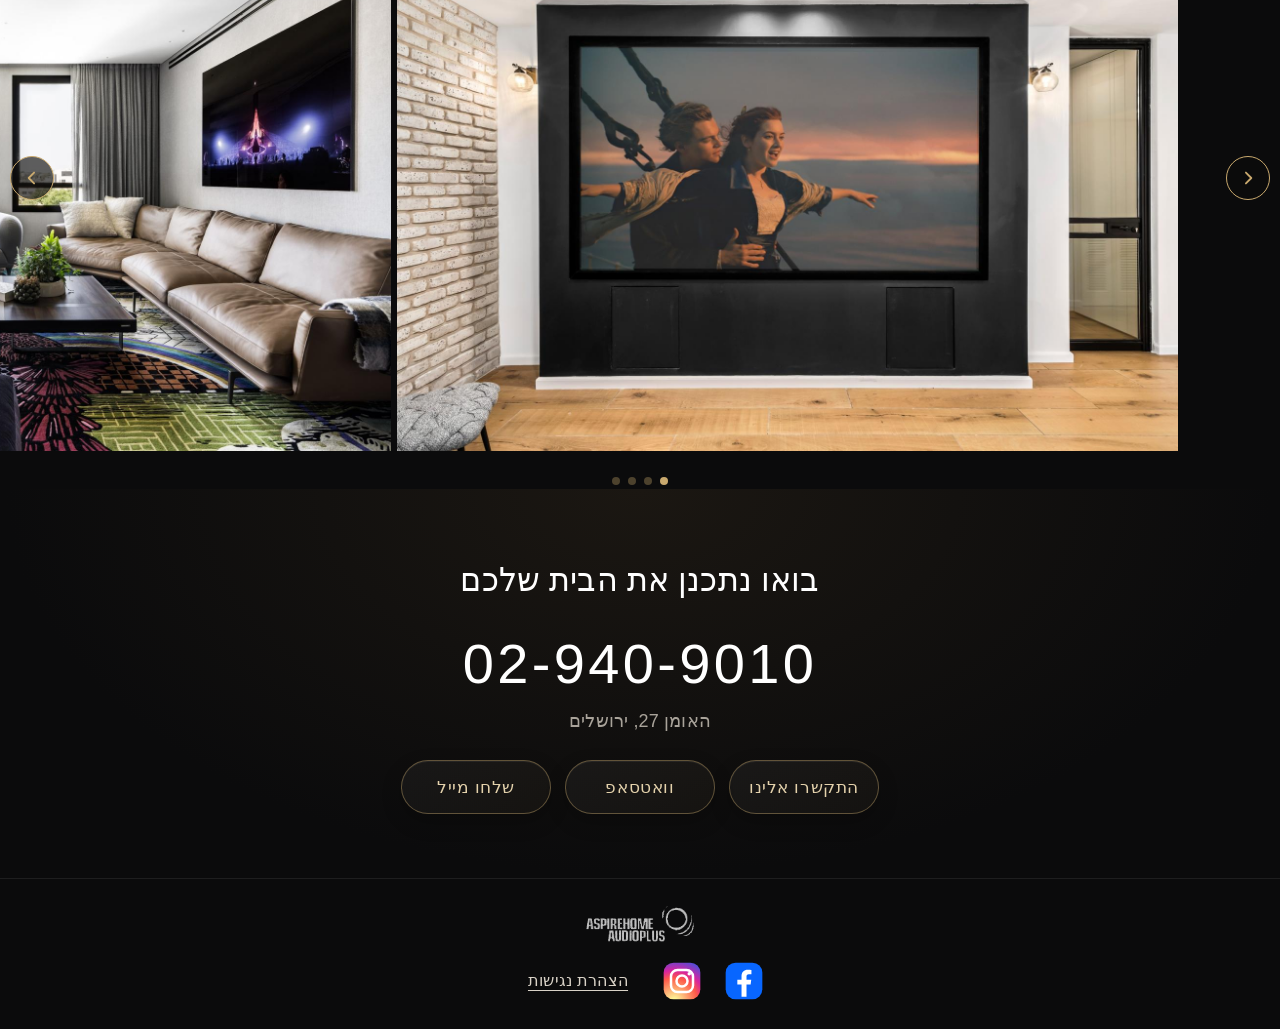
==== commit ff0ebc3a: "Gallery scroll affordance: gold arrow buttons, progress dots, thin scrollbar" ====
--- a/index.html
+++ b/index.html
@@ -18,7 +18,7 @@
 <link rel="alternate" hreflang="he" href="https://audioplus.co.il/">
 <link rel="alternate" hreflang="en" href="https://audioplus.co.il/en/">
 <link rel="alternate" hreflang="x-default" href="https://audioplus.co.il/">
-<link rel="stylesheet" href="style.css?v=7">
+<link rel="stylesheet" href="style.css?v=8">
 <script type="application/ld+json">
 {
   "@context": "https://schema.org",
@@ -64,17 +64,30 @@
 <div class="lp-vgrid"><img src="photos/switch.jpg" alt="לוח Vitrea על אבן ירושלמית"><img src="photos/marble.jpg" alt="לוחות Vitrea על שיש ירוק"></div>
 <div class="lp-award"><img src="photos/award.jpg" alt="פרס Vitrea Dealer of the Year, Since 2011, לחברת Aspire Home - Audio Plus"><div><div class="k" lang="en" dir="ltr">Vitrea Dealer of the Year Since 2011</div><h3 lang="en" dir="ltr">Israel</h3><p lang="en" dir="ltr">Aspire Home - Audio Plus Ltd</p></div></div>
 </section>
-<section aria-label="גלריית פרויקטים"><div class="lp-gallery" tabindex="0" role="group" aria-label="גלריית תמונות, ניתן לגלול עם החיצים">
+<section aria-label="גלריית פרויקטים"><div class="lp-gal-wrap" style="position:relative"><div class="lp-gallery" tabindex="0" role="group" aria-label="גלריית תמונות, ניתן לגלול עם החיצים">
 <img src="photos/cinema.jpg" alt="קיר קולנוע ביתי עם רמקולים מוסתרים" loading="lazy">
 <img src="photos/living.jpg" alt="סלון עם טלוויזיה על הקיר ורמקולי תקרה" loading="lazy">
 <img src="photos/v-living.jpg" alt="סלון עם רמקולי תקרה" loading="lazy">
 <img src="photos/showroom.jpg" alt="מסך גדול ומקרן קצר טווח" loading="lazy">
-</div></section>
+</div><button type="button" class="lp-gal-btn lp-gal-prev" aria-label="התמונה הקודמת" onclick="galStep(this,-1)" style="position:absolute;top:calc(50% - 22px);z-index:2;width:44px;height:44px;border-radius:50%;border:1.5px solid #c9a96e;background:rgba(11,11,12,.65);color:#c9a96e;cursor:pointer;display:flex;align-items:center;justify-content:center;padding:0;inset-inline-start:10px"><svg width="20" height="20" style="width:20px;height:20px;display:block" viewBox="0 0 24 24" fill="none" stroke="currentColor" stroke-width="2.2" stroke-linecap="round" stroke-linejoin="round" aria-hidden="true" focusable="false"><path d="M9.5 5.5 16 12l-6.5 6.5"/></svg></button><button type="button" class="lp-gal-btn lp-gal-next" aria-label="התמונה הבאת" onclick="galStep(this,1)" style="position:absolute;top:calc(50% - 22px);z-index:2;width:44px;height:44px;border-radius:50%;border:1.5px solid #c9a96e;background:rgba(11,11,12,.65);color:#c9a96e;cursor:pointer;display:flex;align-items:center;justify-content:center;padding:0;inset-inline-end:10px"><svg width="20" height="20" style="width:20px;height:20px;display:block" viewBox="0 0 24 24" fill="none" stroke="currentColor" stroke-width="2.2" stroke-linecap="round" stroke-linejoin="round" aria-hidden="true" focusable="false"><path d="M14.5 5.5 8 12l6.5 6.5"/></svg></button></div></section>
 <section class="lp-contact" aria-labelledby="ct-h"><h2 id="ct-h">בואו נתכנן את הבית שלכם</h2><a class="tel" href="tel:+97229409010" aria-label="טלפון 02-940-9010">02-940-9010</a><address class="addr">האומן 27, ירושלים</address><div class="lp-btns"><a class="lp-btn" href="tel:+97229409010">התקשרו אלינו</a><a class="lp-btn" href="https://wa.me/972502552212?text=%D7%A9%D7%9C%D7%95%D7%9D%20%D7%90%D7%A1%D7%A4%D7%99%D7%99%D7%A8%20%D7%94%D7%95%D7%9D%20%D7%90%D7%95%D7%93%D7%99%D7%95%20%D7%A4%D7%9C%D7%95%D7%A1%21%20%D7%94%D7%92%D7%A2%D7%AA%D7%99%20%D7%90%D7%9C%D7%99%D7%9B%D7%9D%20%D7%93%D7%A8%D7%9A%20%D7%94%D7%90%D7%AA%D7%A8%2C%20%D7%A8%D7%A6%D7%99%D7%AA%D7%99%20%D7%9C%D7%A9%D7%90%D7%95%D7%9C..." target="_blank" rel="noopener" aria-label="שלחו לנו הודעה בוואטסאפ">וואטסאפ</a><a class="lp-btn" href="mailto:Office@audioplus.co.il?subject=%D7%A9%D7%9C%D7%95%D7%9D%20%D7%94%D7%92%D7%A2%D7%AA%D7%99%20%D7%90%D7%9C%D7%99%D7%9B%D7%9D%20%D7%93%D7%A8%D7%9A%20%D7%94%D7%90%D7%AA%D7%A8&amp;body=%D7%A8%D7%A6%D7%99%D7%AA%D7%99%20%D7%9C%D7%A9%D7%90%D7%95%D7%9C..." aria-label="שלחו לנו מייל">שלחו מייל</a></div></section>
 </main>
 <footer class="lp-foot"><img src="photos/logo.png" alt="Aspire Home Audio Plus"><nav aria-label="קישורי תחתית" style="display:flex;align-items:center;justify-content:center;gap:18px;flex-wrap:wrap"><a href="accessibility.html">הצהרת נגישות</a><a class="lp-soc" href="https://www.instagram.com/aspirehom/" target="_blank" rel="noopener" aria-label="עקבו אחרינו באינסטגרם" title="עקבו אחרינו באינסטגרם" style="display:inline-flex;align-items:center;justify-content:center;width:44px;height:44px;padding:2px;background:transparent;text-decoration:none"><svg width="40" height="40" style="width:40px;height:40px;max-width:40px;max-height:40px;display:block" viewBox="0 0 24 24" aria-hidden="true" focusable="false"><defs><radialGradient id="igGrad" cx="29%" cy="105%" r="140%"><stop offset="0" stop-color="#fdf497"/><stop offset=".05" stop-color="#fdf497"/><stop offset=".45" stop-color="#fd5949"/><stop offset=".6" stop-color="#d6249f"/><stop offset=".9" stop-color="#285aeb"/></radialGradient></defs><rect x="1" y="1" width="22" height="22" rx="6" fill="url(#igGrad)"/><rect x="5.4" y="5.4" width="13.2" height="13.2" rx="3.9" fill="none" stroke="#fff" stroke-width="1.5"/><circle cx="12" cy="12" r="3.3" fill="none" stroke="#fff" stroke-width="1.5"/><circle cx="16.35" cy="7.65" r="1.05" fill="#fff"/></svg></a><a class="lp-soc" href="https://www.facebook.com/AudioPlusIsrael" target="_blank" rel="noopener" aria-label="עקבו אחרינו בפייסבוק" title="עקבו אחרינו בפייסבוק" style="display:inline-flex;align-items:center;justify-content:center;width:44px;height:44px;padding:2px;background:transparent;text-decoration:none"><svg width="40" height="40" style="width:40px;height:40px;max-width:40px;max-height:40px;display:block" viewBox="0 0 24 24" aria-hidden="true" focusable="false"><rect x="1" y="1" width="22" height="22" rx="6" fill="#0866ff"/><path fill="#fff" d="M13.5 21.5v-7.4h2.48l.37-2.88H13.5V9.37c0-.83.23-1.4 1.43-1.4h1.53V5.35c-.26-.03-1.17-.12-2.23-.12-2.2 0-3.71 1.35-3.71 3.82v2.17H8v2.88h2.52v7.4h2.98z"/></svg></a></nav></footer>
 </div>
 <a class="wa-float" style="position:fixed;bottom:84px;left:16px;width:52px;height:52px;max-width:52px;max-height:52px;overflow:hidden;border-radius:50%;background:#25d366;display:flex;align-items:center;justify-content:center;z-index:50" href="https://wa.me/972502552212?text=%D7%A9%D7%9C%D7%95%D7%9D%20%D7%90%D7%A1%D7%A4%D7%99%D7%99%D7%A8%20%D7%94%D7%95%D7%9D%20%D7%90%D7%95%D7%93%D7%99%D7%95%20%D7%A4%D7%9C%D7%95%D7%A1%21%20%D7%94%D7%92%D7%A2%D7%AA%D7%99%20%D7%90%D7%9C%D7%99%D7%9B%D7%9D%20%D7%93%D7%A8%D7%9A%20%D7%94%D7%90%D7%AA%D7%A8%2C%20%D7%A8%D7%A6%D7%99%D7%AA%D7%99%20%D7%9C%D7%A9%D7%90%D7%95%D7%9C..." target="_blank" rel="noopener" aria-label="שלחו לנו הודעה בוואטסאפ"><svg width="30" height="30" style="width:30px;height:30px;max-width:30px;max-height:30px;display:block;flex:0 0 30px" viewBox="0 0 32 32" aria-hidden="true" focusable="false"><path fill="#fff" d="M16.04 4C9.4 4 4.03 9.37 4.03 16c0 2.12.55 4.18 1.6 6L4 28l6.16-1.6A12 12 0 0 0 16.04 28C22.67 28 28 22.63 28 16S22.67 4 16.04 4zm0 21.8c-1.8 0-3.56-.49-5.1-1.4l-.37-.22-3.66.95.98-3.57-.24-.37A9.8 9.8 0 0 1 6.2 16c0-5.4 4.4-9.8 9.84-9.8 5.4 0 9.76 4.4 9.76 9.8s-4.36 9.8-9.76 9.8zm5.4-7.35c-.3-.15-1.75-.86-2.02-.96-.27-.1-.47-.15-.67.15-.2.3-.77.96-.94 1.16-.17.2-.35.22-.64.07-.3-.15-1.25-.46-2.38-1.47-.88-.78-1.47-1.75-1.64-2.05-.17-.3-.02-.46.13-.6.13-.13.3-.35.45-.52.15-.17.2-.3.3-.5.1-.2.05-.37-.03-.52-.07-.15-.67-1.62-.92-2.22-.24-.58-.49-.5-.67-.5h-.57c-.2 0-.52.07-.8.37-.27.3-1.04 1.02-1.04 2.48s1.07 2.88 1.22 3.08c.15.2 2.1 3.2 5.08 4.49.71.3 1.26.49 1.7.62.71.23 1.36.2 1.88.12.57-.09 1.75-.72 2-1.41.25-.7.25-1.29.17-1.41-.07-.12-.27-.2-.57-.35z"/></svg></a>
+<script>
+function galStep(btn,dir){var g=btn.parentElement.querySelector('.lp-gallery');var rtl=getComputedStyle(g).direction==='rtl';g.scrollBy({left:g.clientWidth*0.8*dir*(rtl?-1:1),behavior:'smooth'});}
+(function(){var g=document.querySelector('.lp-gallery');if(!g)return;var wrap=g.parentElement;
+var dots=document.createElement('div');dots.className='lp-gal-dots';dots.setAttribute('aria-hidden','true');
+dots.style.cssText='display:flex;justify-content:center;gap:8px;padding:12px 0 4px';
+var imgs=g.querySelectorAll('img'),ds=[];
+for(var i=0;i<imgs.length;i++){var d=document.createElement('span');d.style.cssText='width:8px;height:8px;border-radius:50%;background:rgba(201,169,110,.35);display:block';dots.appendChild(d);ds.push(d);}
+wrap.parentElement.insertBefore(dots,wrap.nextSibling);
+function upd(){var gr=g.getBoundingClientRect(),mid=(gr.left+gr.right)/2,best=0,bd=1e18;
+for(var i=0;i<imgs.length;i++){var r=imgs[i].getBoundingClientRect(),c=(r.left+r.right)/2,dd=Math.abs(c-mid);if(dd<bd){bd=dd;best=i;}}
+for(var j=0;j<ds.length;j++){ds[j].style.background=j===best?'#c9a96e':'rgba(201,169,110,.35)';}}
+g.addEventListener('scroll',upd,{passive:true});window.addEventListener('resize',upd);upd();})();
+</script>
 <script src="a11y.js" defer></script>
 </body>
 </html>
--- a/style.css
+++ b/style.css
@@ -21,9 +21,15 @@
 .lp-svc { display: flex; align-items: baseline; gap: 20px; padding: 26px 0; border-bottom: 1px solid rgba(255,255,255,.1); }
 .lp-svc span { font-size: 0.8125rem; color: #c9a96e; letter-spacing: .2em; direction: ltr; }
 .lp-svc h3 { font-size: 1.75rem; color: #fff; font-weight: 200; }
-.lp-gallery { display: flex; gap: 6px; overflow-x: auto; scroll-snap-type: x mandatory; padding: 40px 0 8px; -webkit-overflow-scrolling: touch; }
+.lp-gallery { display: flex; gap: 6px; overflow-x: auto; scroll-snap-type: x mandatory; padding: 40px 24px 14px; -webkit-overflow-scrolling: touch; scrollbar-width: thin; scrollbar-color: rgba(201,169,110,.45) transparent; }
 .lp-gallery img { height: 340px; width: auto; flex: none; scroll-snap-align: center; display: block; }
-.lp-gallery::-webkit-scrollbar { display: none; }
+.lp-gallery::-webkit-scrollbar { height: 4px; }
+.lp-gallery::-webkit-scrollbar-thumb { background: rgba(201,169,110,.45); border-radius: 2px; }
+.lp-gallery::-webkit-scrollbar-track { background: rgba(255,255,255,.06); }
+/* gallery arrows/dots - layout-critical styles are inline in the HTML so a stale cached stylesheet cannot break the layout */
+.lp-gal-btn { transition: background .2s ease, color .2s ease; }
+.lp-gal-btn:hover { background: #c9a96e !important; color: #0b0b0c !important; }
+.lp-gal-btn:focus-visible { outline: 3px solid #fff; outline-offset: 2px; }
 .lp-contact { padding: 72px 28px 64px; text-align: center; background: radial-gradient(ellipse at 50% 0%, #1b1712 0%, #0b0b0c 70%); }
 .lp-contact h2 { font-size: 2rem; color: #fff; font-weight: 200; }
 .lp-contact .tel { display: block; margin-top: 32px; font-size: 2.375rem; font-weight: 200; color: #fff; text-decoration: none; direction: ltr; letter-spacing: .06em; }
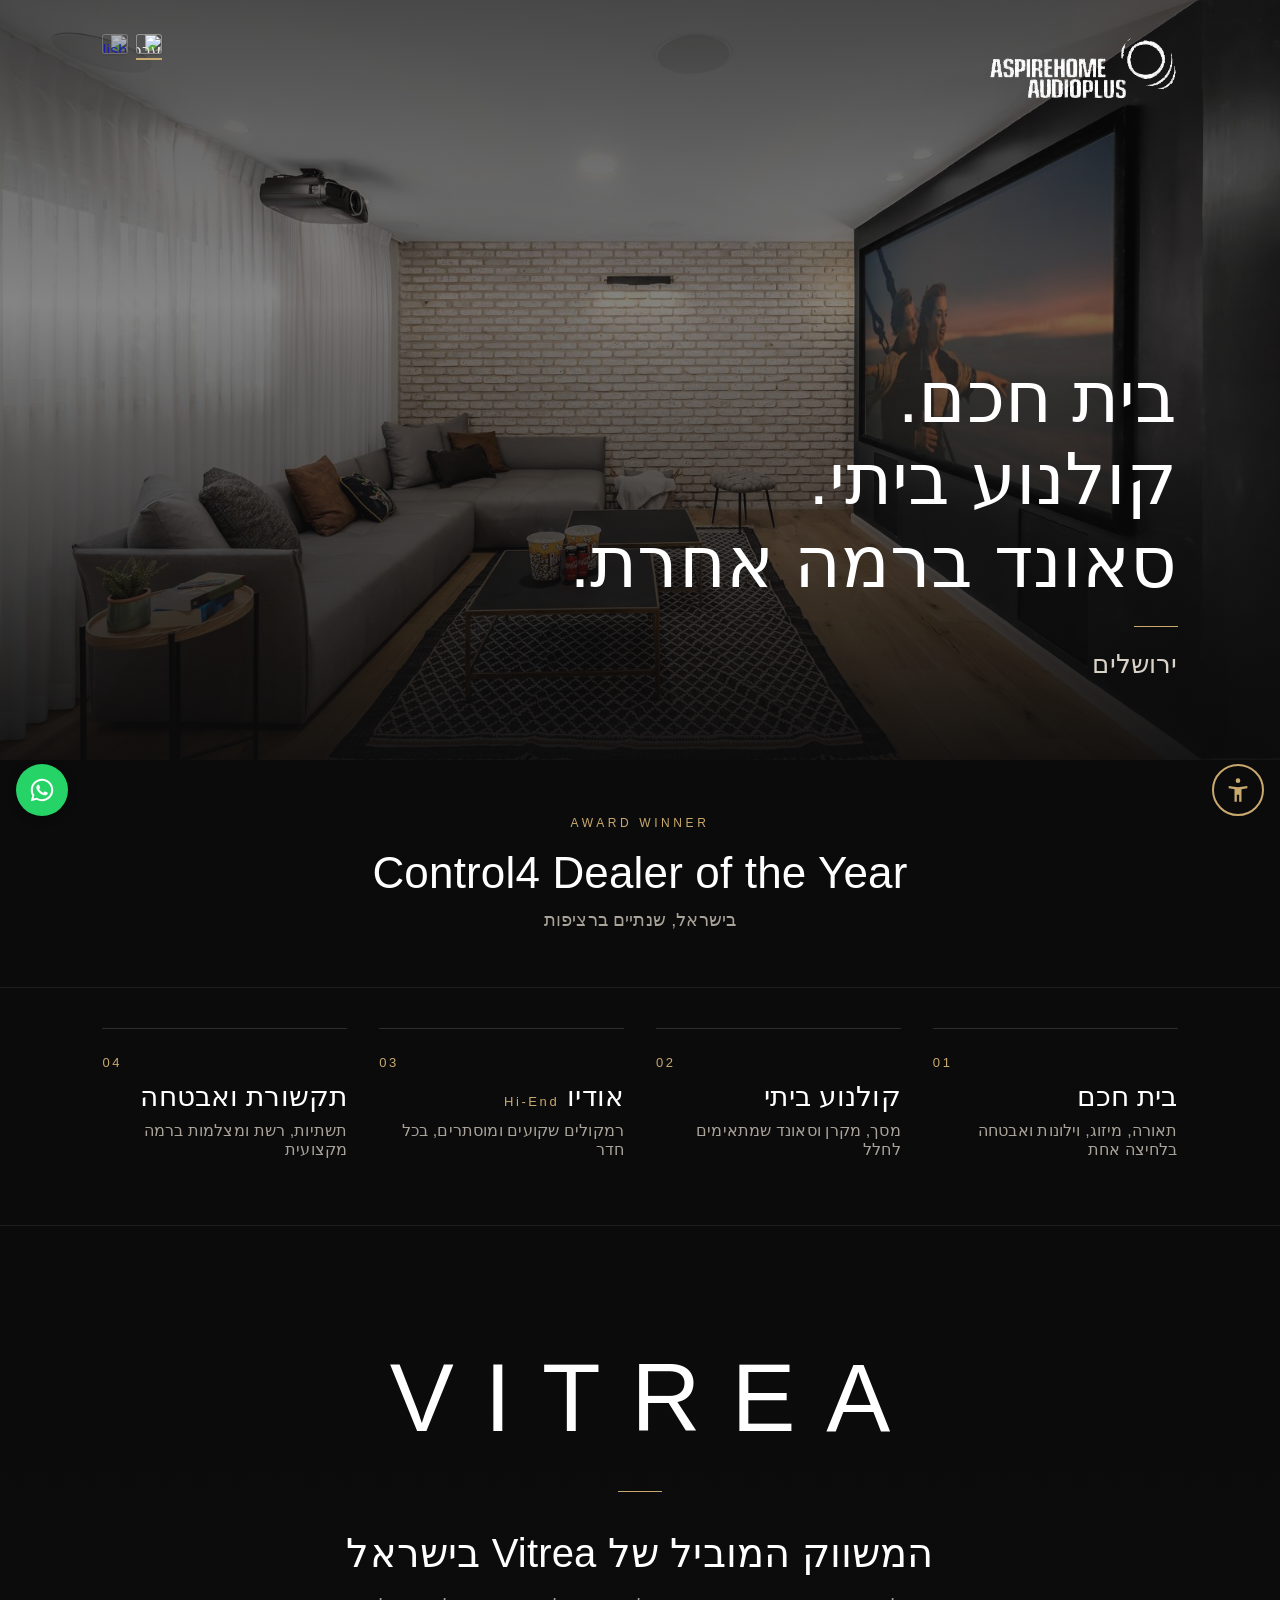
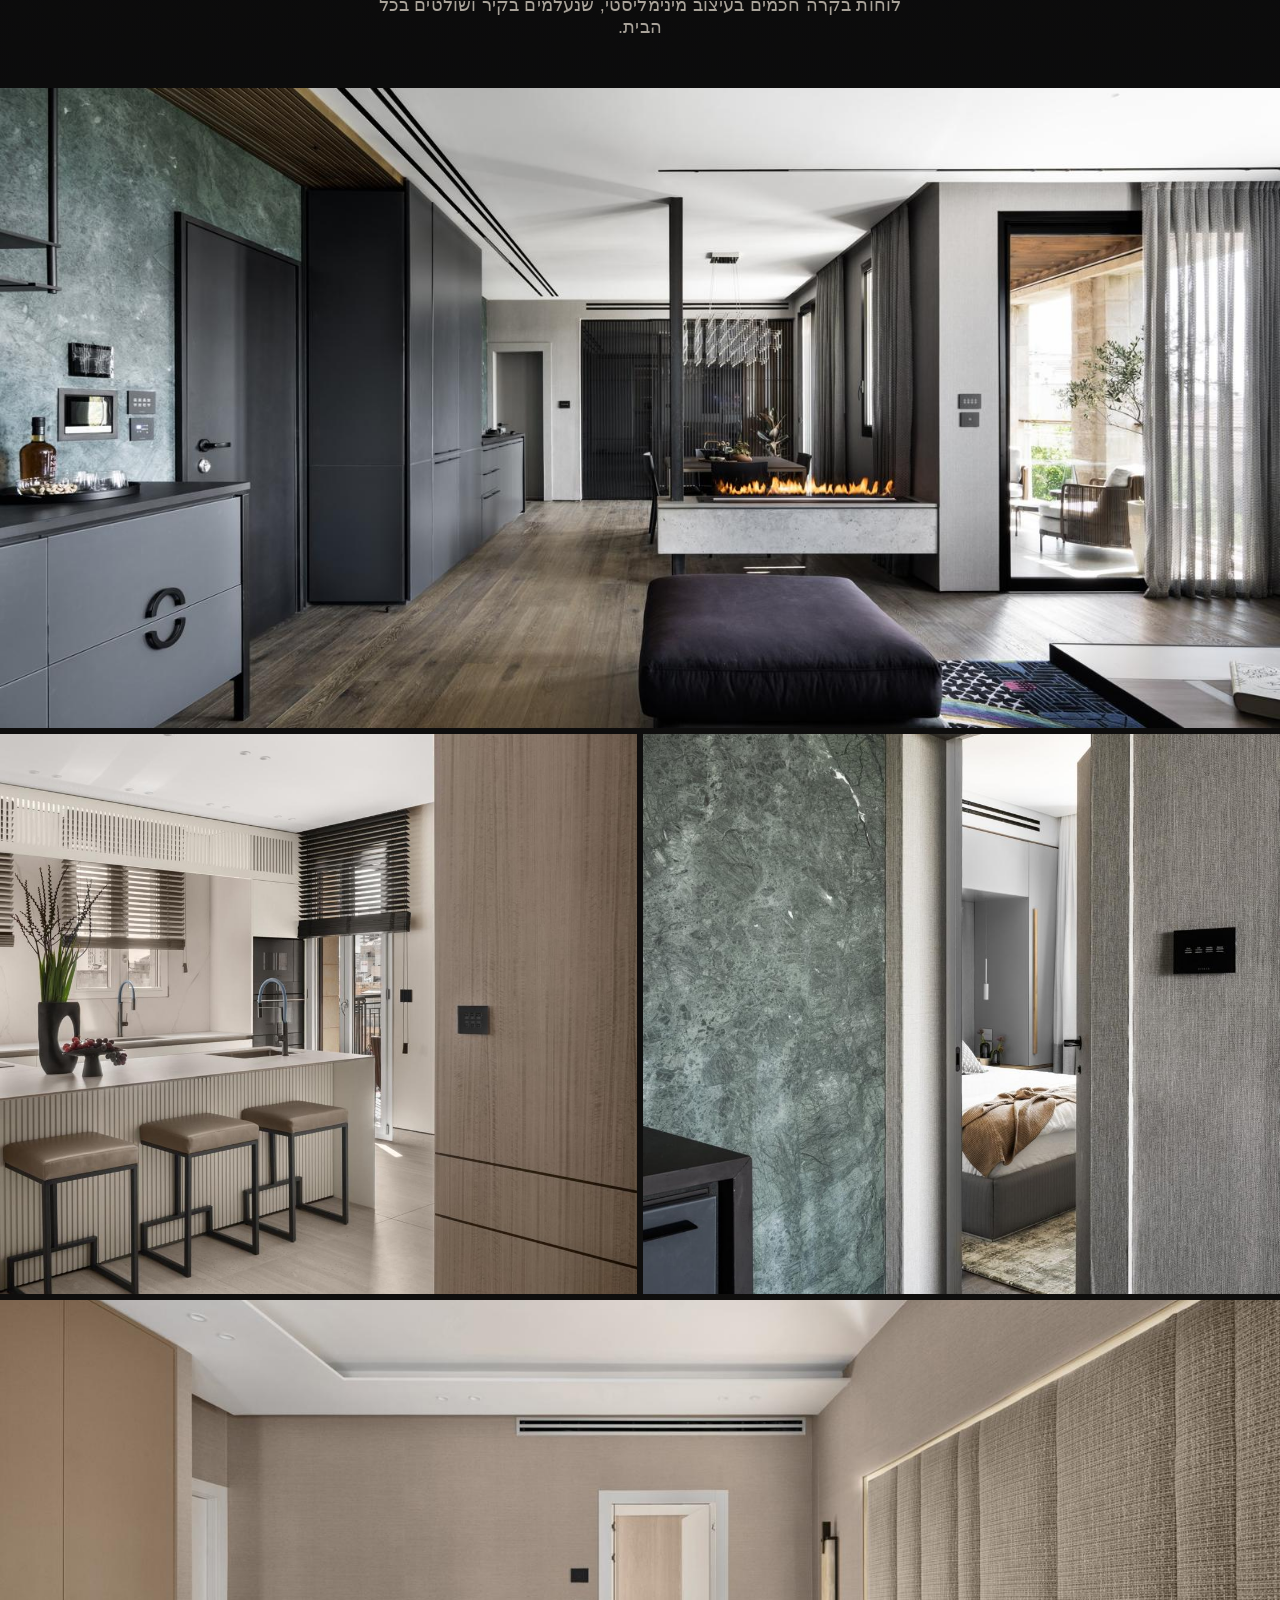
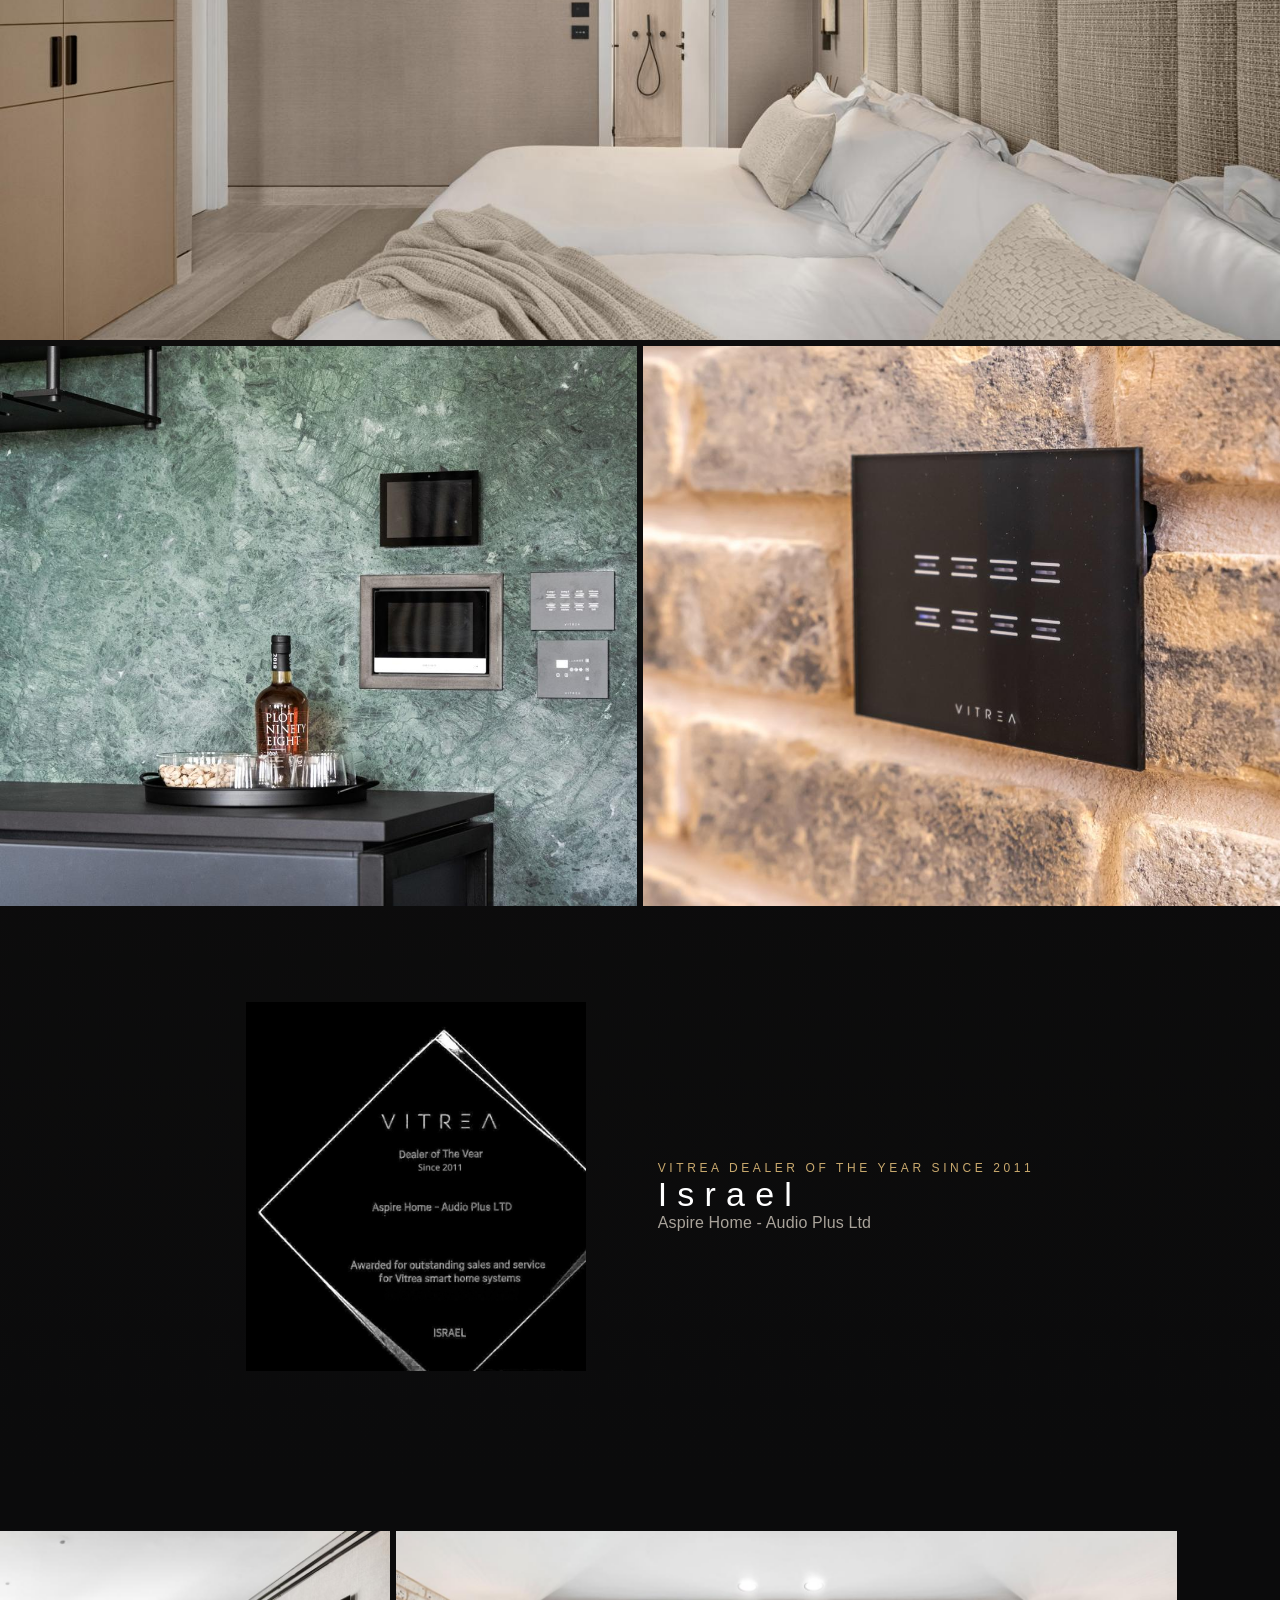
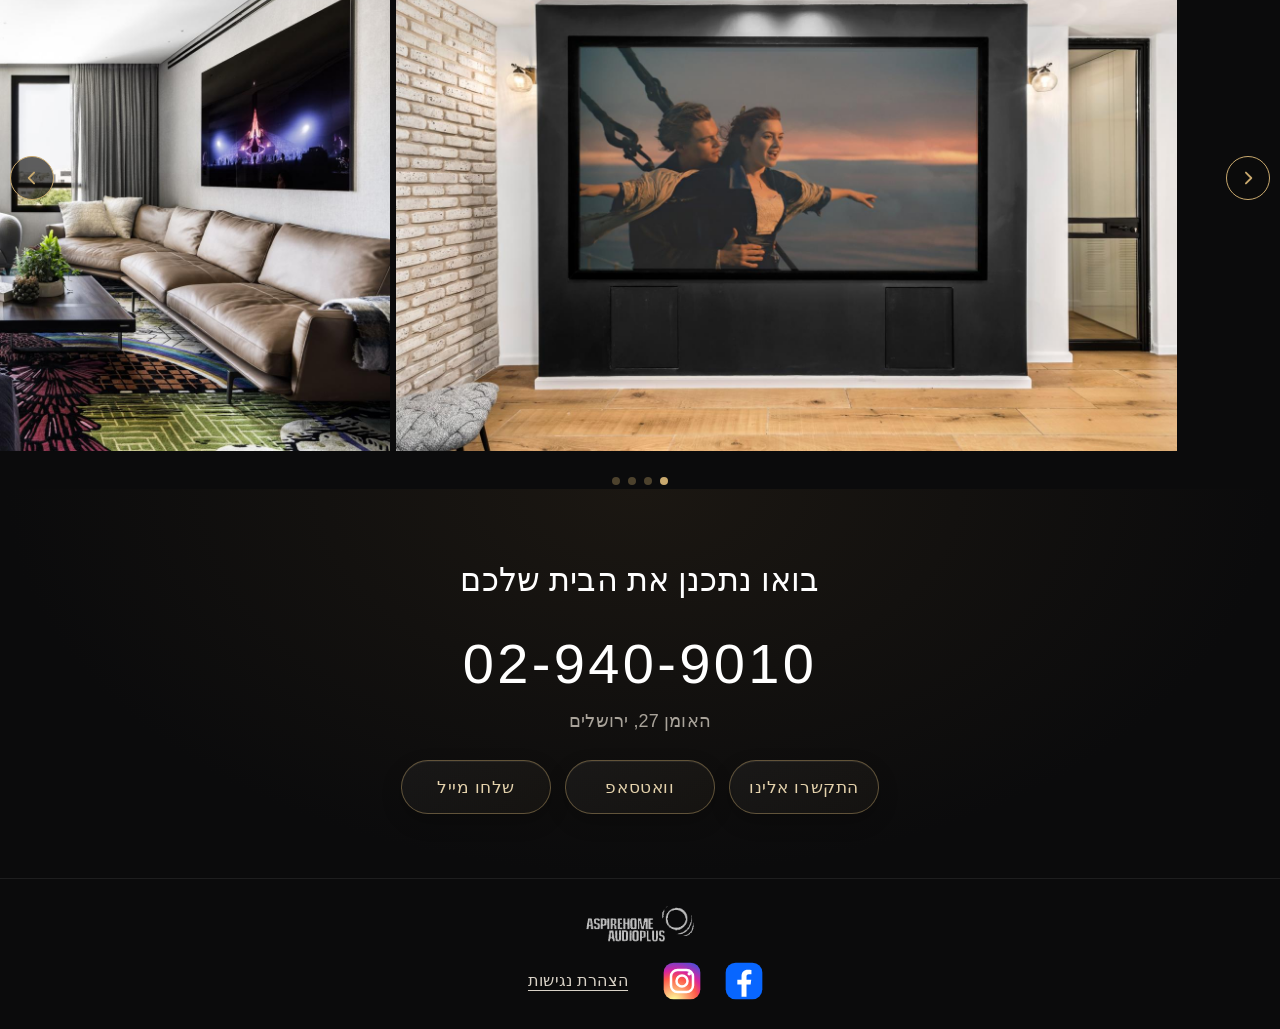
==== commit daf8131f: "Language switcher: use standard flag-icons SVGs (4x3) for Israel and UK" ====
--- a/index.html
+++ b/index.html
@@ -44,7 +44,7 @@
 <a class="skip" href="#main">דלגו לתוכן הראשי</a>
 <div class="lp" dir="rtl" lang="he">
 <header class="lp-hero" style="background-image:url(photos/hero.jpg)">
-<nav class="lp-lang" aria-label="בחירת שפה" style="position:absolute;top:18px;inset-inline-end:20px;z-index:2;display:flex;align-items:flex-start;gap:8px"><span class="lp-flag-cur" aria-current="page" title="עברית" style="display:inline-block;line-height:0;padding:3px 1px 5px;border-bottom:2px solid #c9a96e"><img src="/flags/il.svg" width="24" height="18" alt="עברית" style="width:24px;height:18px;max-width:24px;max-height:18px;display:block;border-radius:2px;box-shadow:0 0 0 1px rgba(255,255,255,.4),0 1px 3px rgba(0,0,0,.4)"></span><a href="/en/" hreflang="en" lang="en" aria-label="English" title="English" style="display:inline-block;line-height:0;padding:3px 1px 5px;opacity:.6"><img src="/flags/gb.svg" width="24" height="18" alt="English" style="width:24px;height:18px;max-width:24px;max-height:18px;display:block;border-radius:2px;box-shadow:0 0 0 1px rgba(255,255,255,.4),0 1px 3px rgba(0,0,0,.4)"></a></nav>
+<nav class="lp-lang" aria-label="בחירת שפה" style="position:absolute;top:18px;inset-inline-end:20px;z-index:2;display:flex;align-items:flex-start;gap:8px"><span class="lp-flag-cur" aria-current="page" title="עברית" style="display:inline-block;line-height:0;padding:3px 1px 5px;border-bottom:2px solid #c9a96e"><img src="/flags/il-4x3.svg" width="24" height="18" alt="עברית" style="width:24px;height:18px;max-width:24px;max-height:18px;display:block;border-radius:2px;box-shadow:0 0 0 1px rgba(255,255,255,.4),0 1px 3px rgba(0,0,0,.4)"></span><a href="/en/" hreflang="en" lang="en" aria-label="English" title="English" style="display:inline-block;line-height:0;padding:3px 1px 5px;opacity:.6"><img src="/flags/gb-4x3.svg" width="24" height="18" alt="English" style="width:24px;height:18px;max-width:24px;max-height:18px;display:block;border-radius:2px;box-shadow:0 0 0 1px rgba(255,255,255,.4),0 1px 3px rgba(0,0,0,.4)"></a></nav>
 <img class="lp-logo" src="photos/logo.png" alt="Aspire Home Audio Plus - לוגו">
 <div><h1>בית חכם.<br>קולנוע ביתי.<br>סאונד ברמה אחרת.</h1><div class="lp-rule"></div><p>ירושלים</p></div>
 </header>
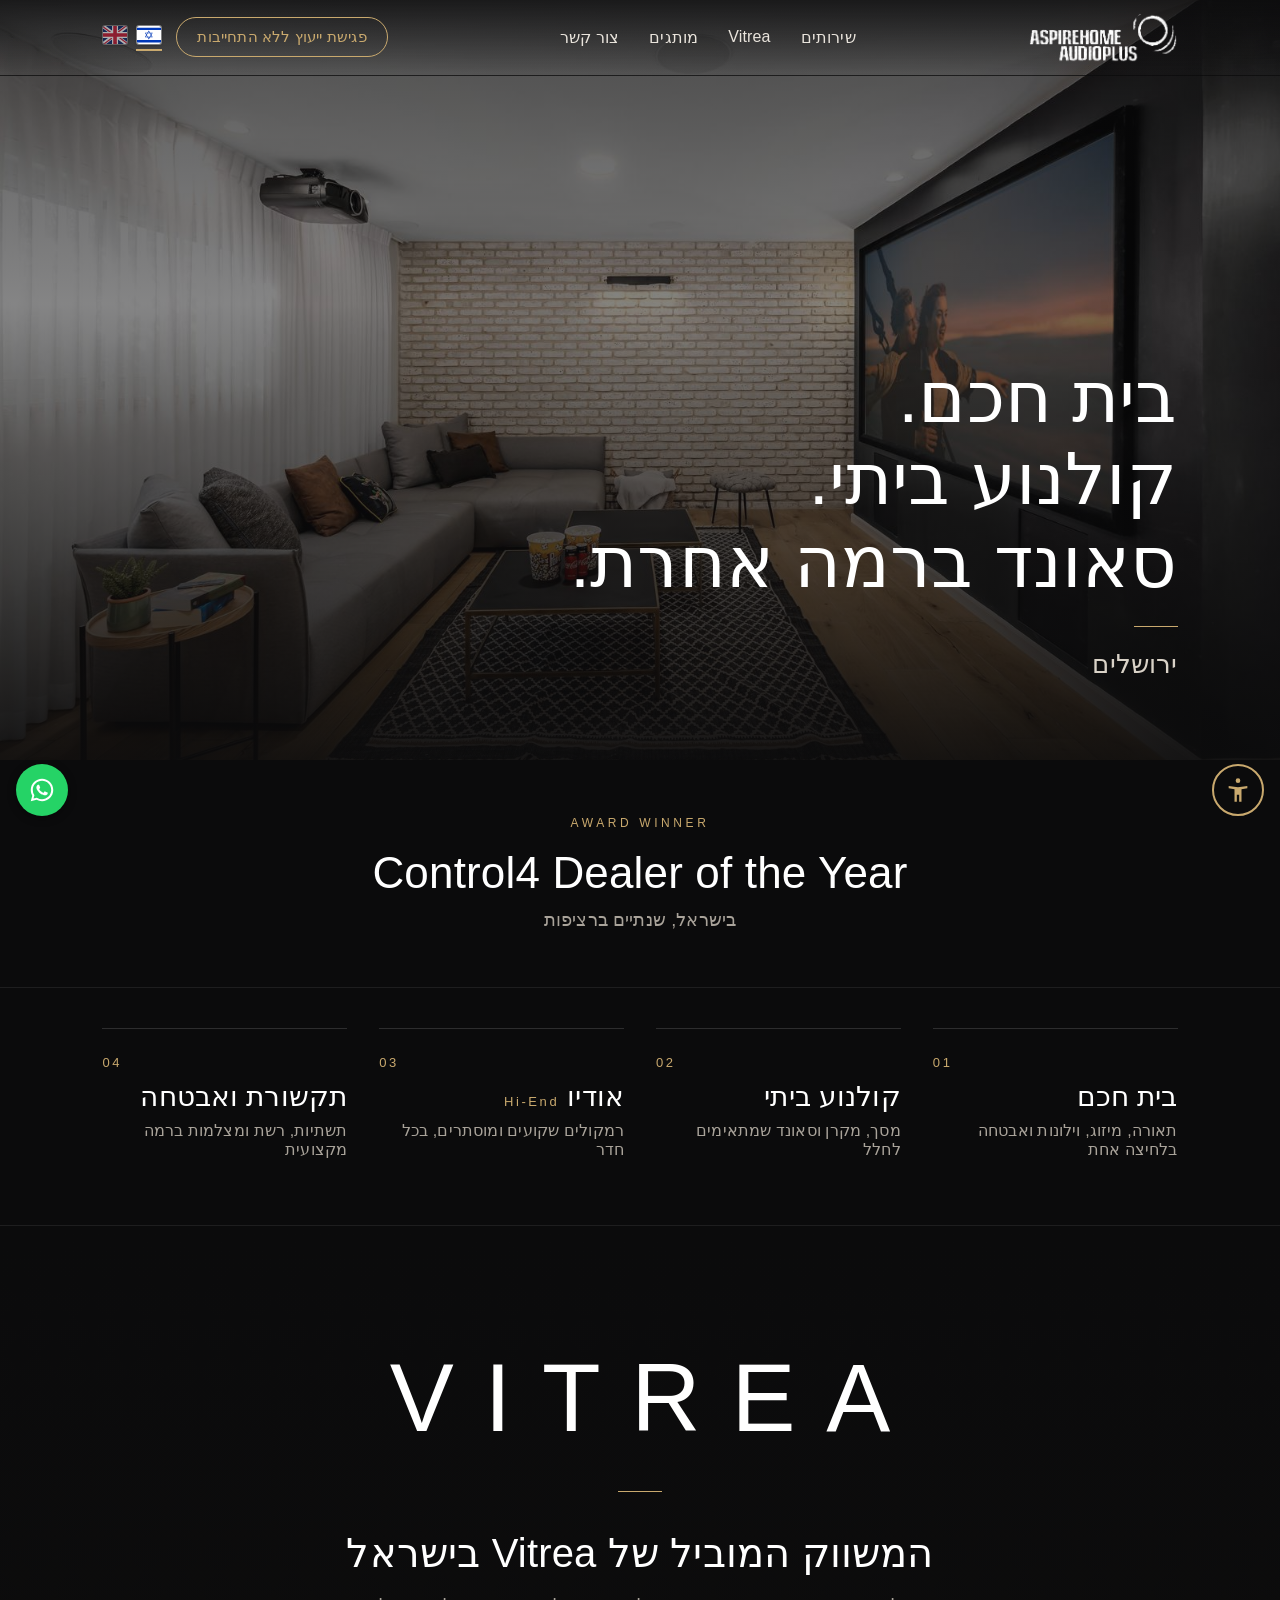
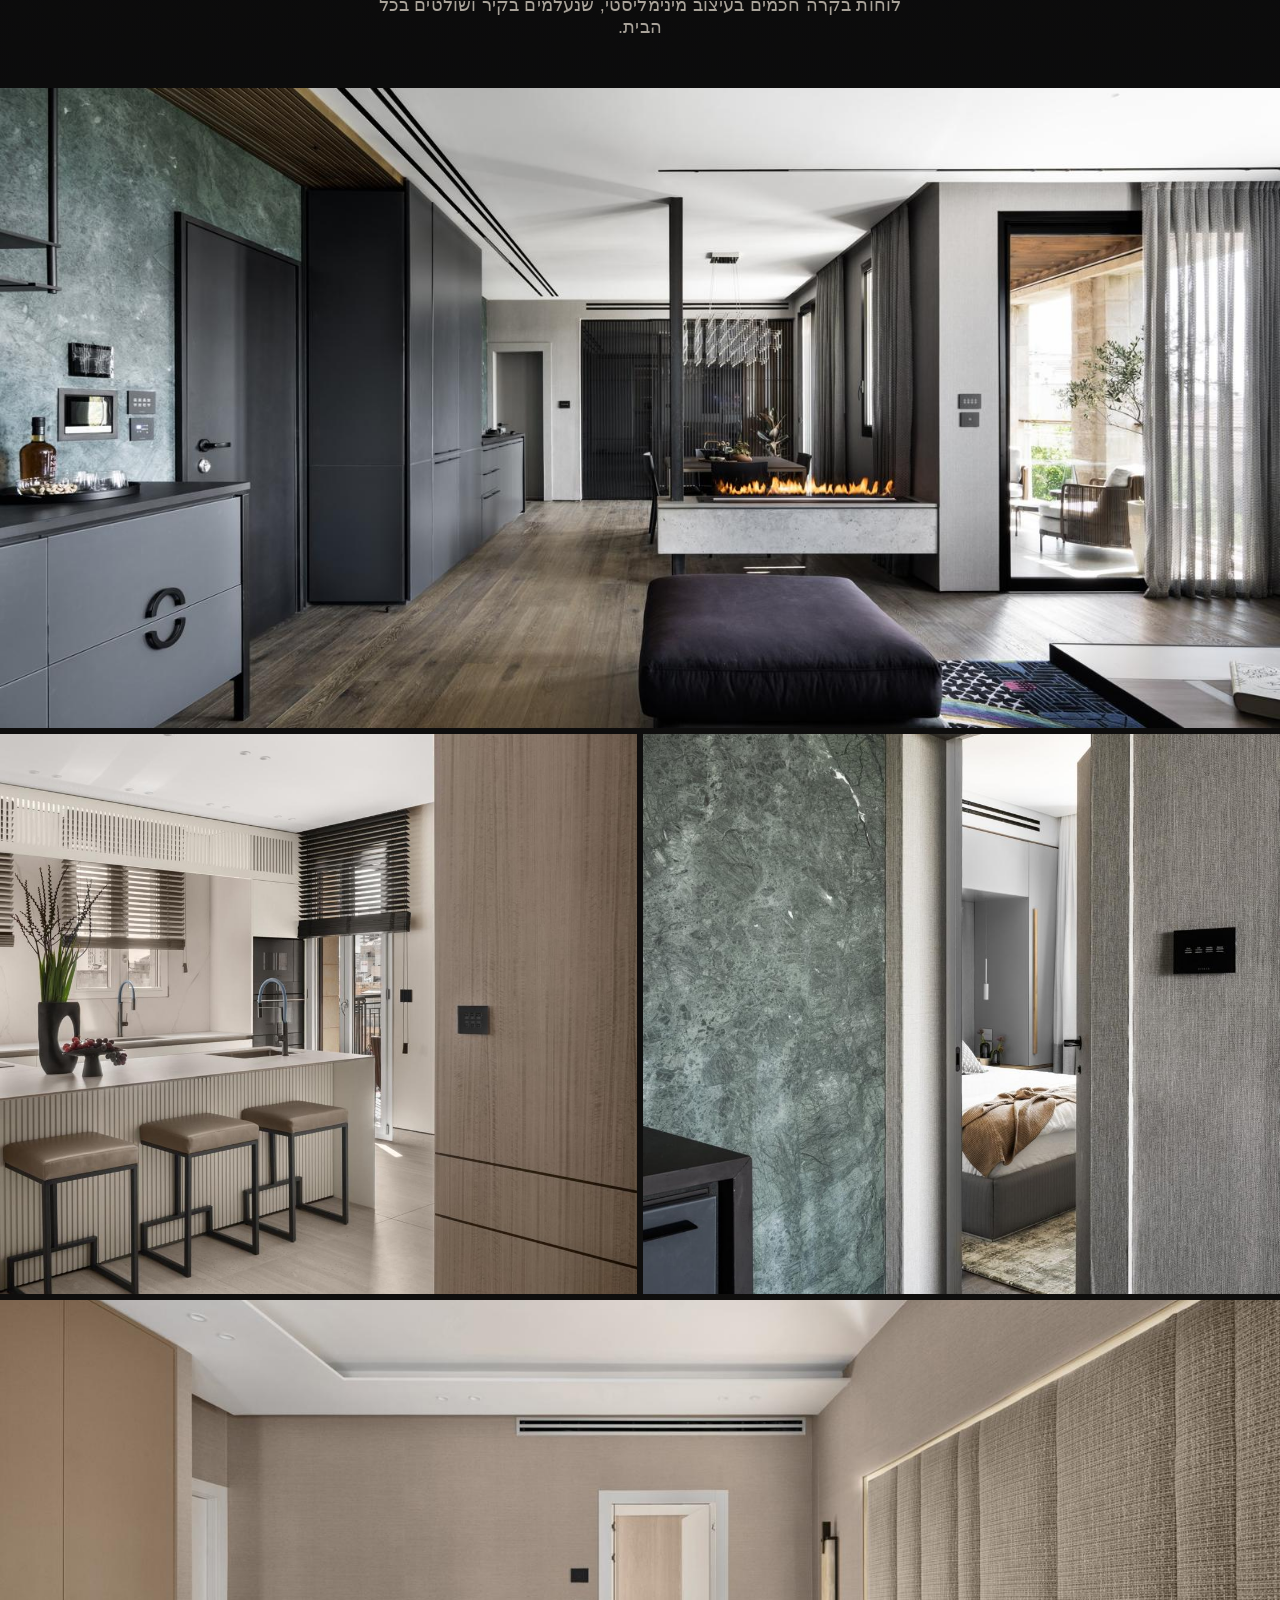
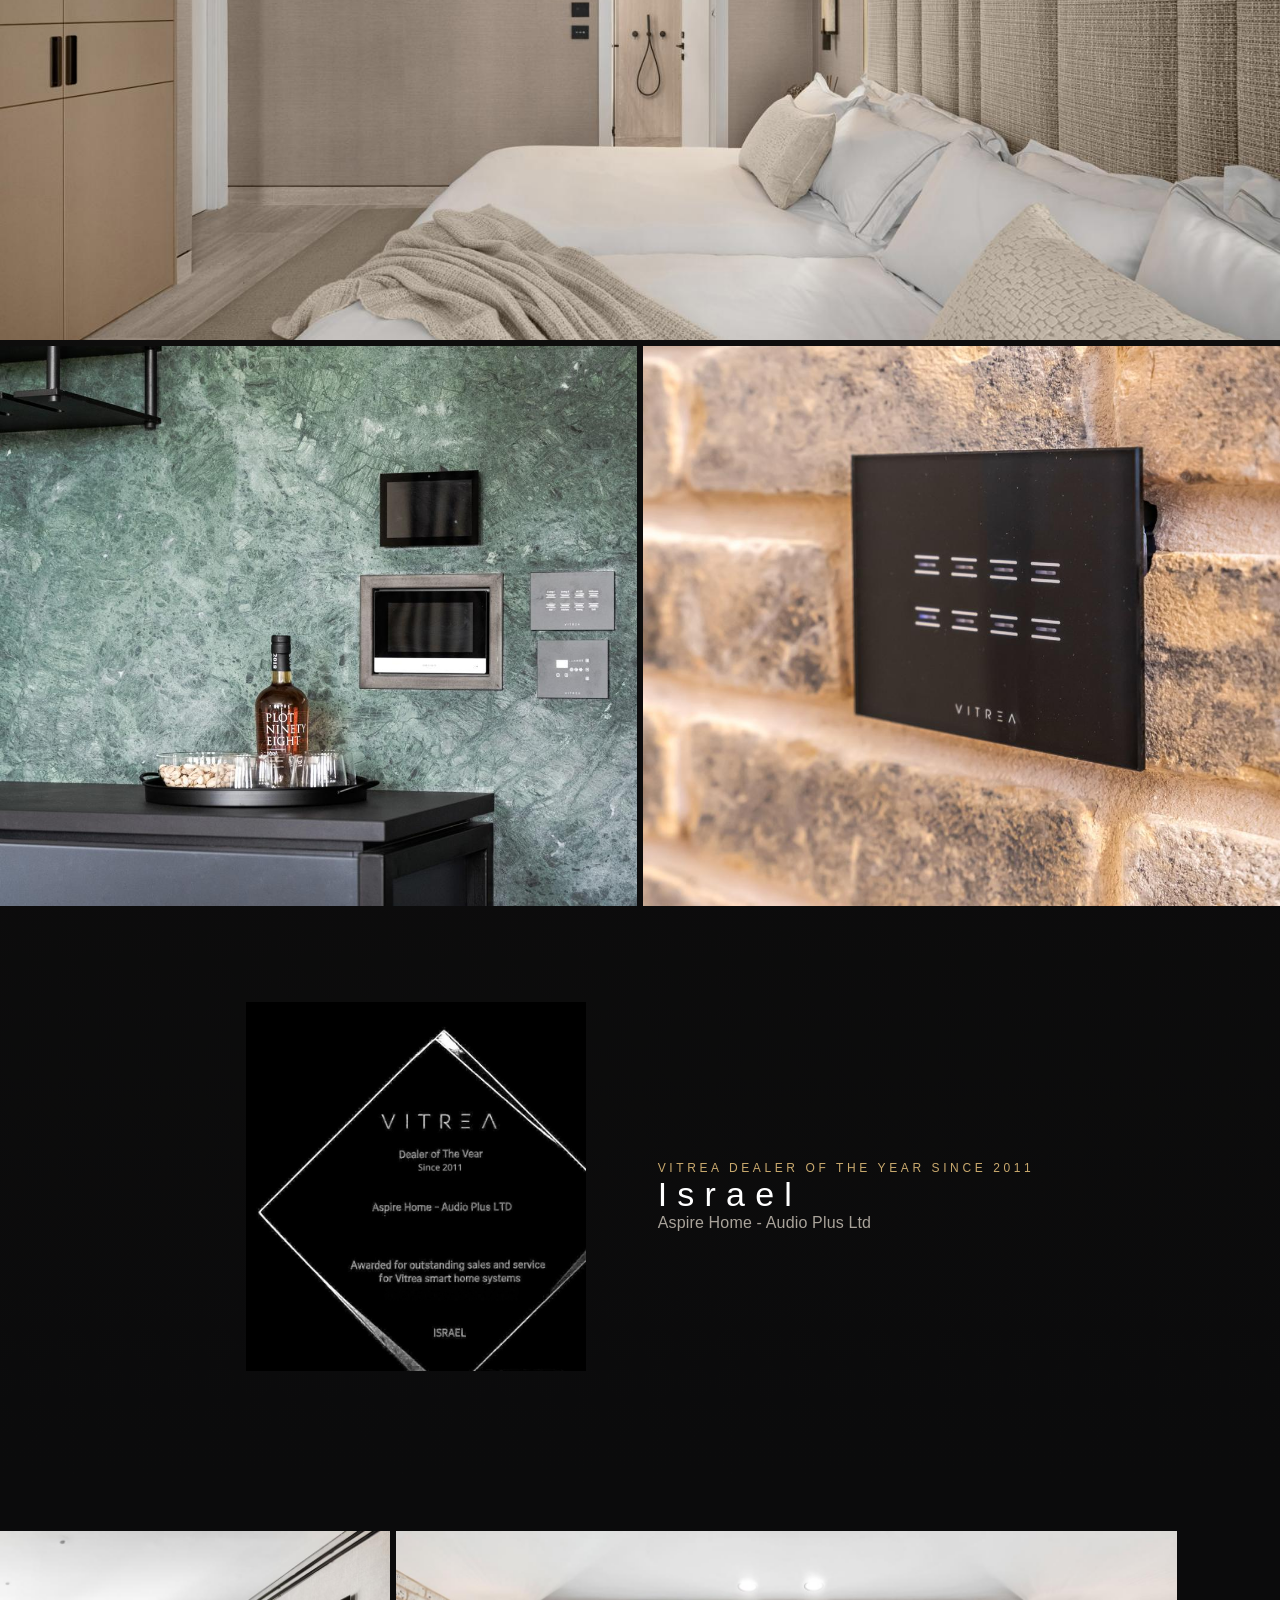
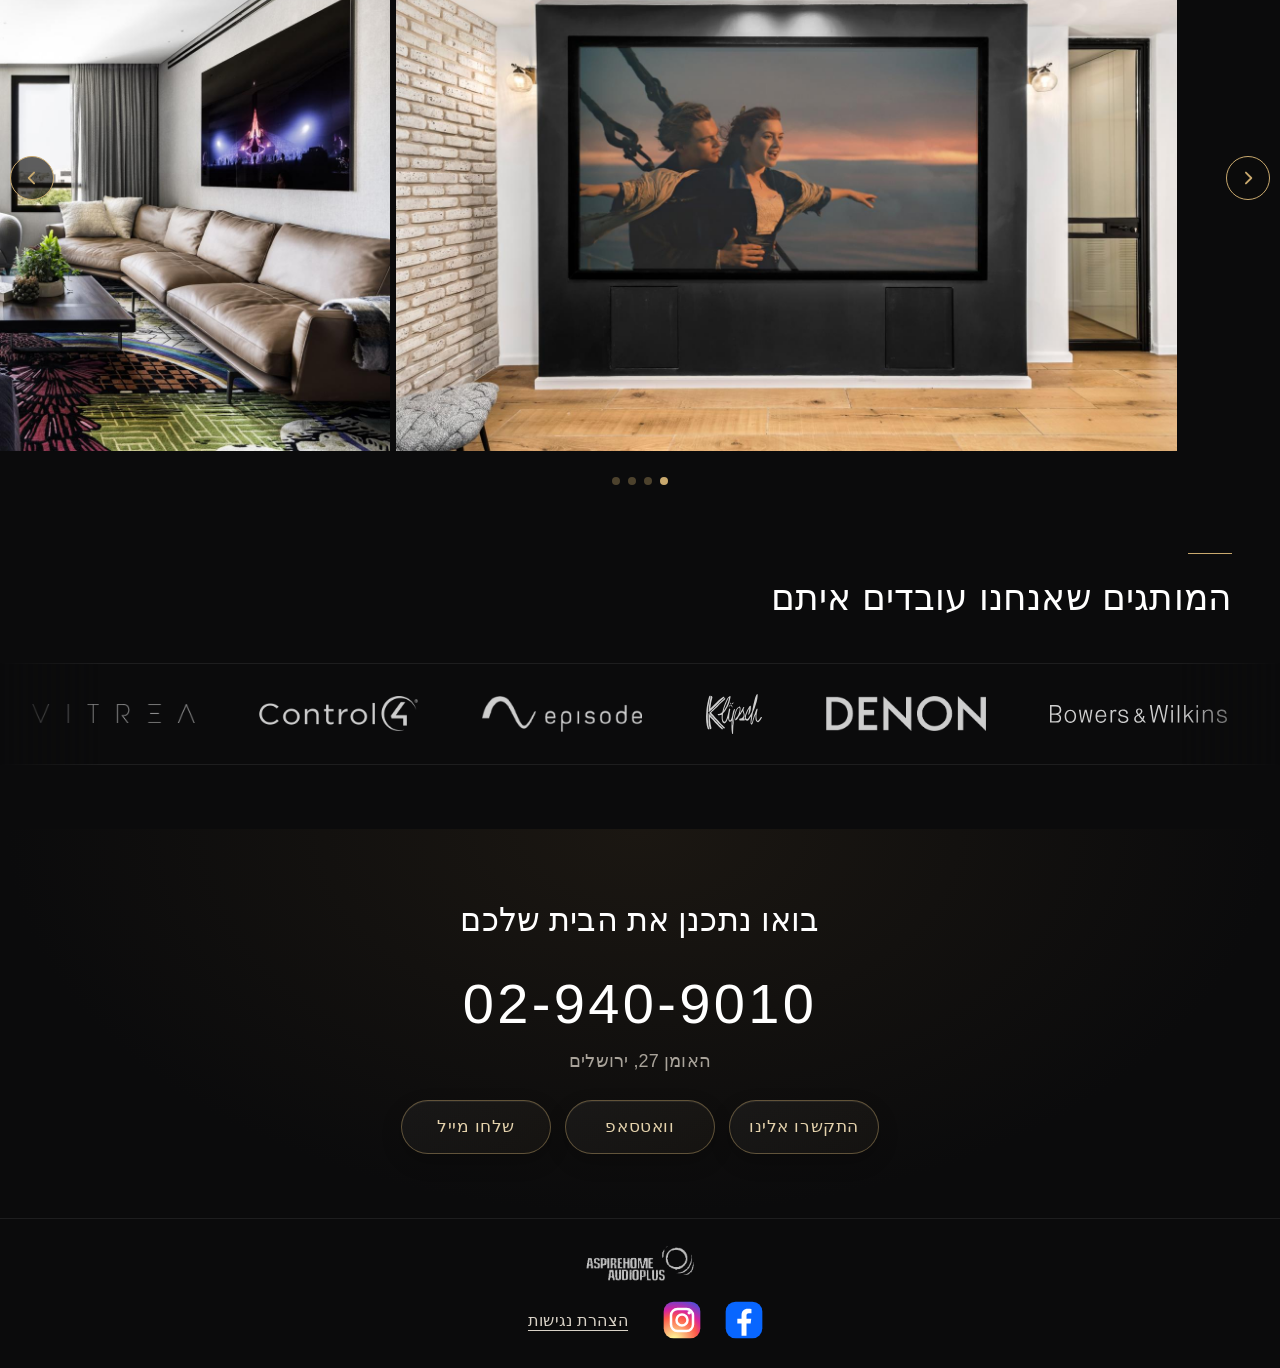
==== commit b1dbb05a: "Update index.html" ====
--- a/index.html
+++ b/index.html
@@ -19,6 +19,7 @@
 <link rel="alternate" hreflang="en" href="https://audioplus.co.il/en/">
 <link rel="alternate" hreflang="x-default" href="https://audioplus.co.il/">
 <link rel="stylesheet" href="style.css?v=8">
+<link rel="stylesheet" href="strip.css?v=1">
 <script type="application/ld+json">
 {
   "@context": "https://schema.org",
@@ -43,20 +44,23 @@
 <body>
 <a class="skip" href="#main">דלגו לתוכן הראשי</a>
 <div class="lp" dir="rtl" lang="he">
+<nav class="d-nav" aria-label="ניווט ראשי"><a class="d-nav-logo" href="/" aria-label="Aspire Home Audio Plus - לדף הבית"><img src="/photos/logo.png" width="150" height="46" alt="Aspire Home Audio Plus"></a>
+<div class="d-nav-links" id="navLinks"><a href="#services">שירותים</a><a href="#vitrea">Vitrea</a><a href="#brands">מותגים</a><a href="#contact">צור קשר</a></div>
+<div class="d-nav-side"><a class="d-nav-cta" href="#contact">פגישת ייעוץ ללא התחייבות</a>
+<span class="lp-lang d-nav-lang" aria-label="בחירת שפה"><span class="lp-flag-cur" aria-current="page" title="עברית"><img src="/flags/il-4x3.svg" width="24" height="18" alt="עברית"></span><a href="/en/" hreflang="en" lang="en" aria-label="English" title="English"><img src="/flags/gb-4x3.svg" width="24" height="18" alt="English"></a></span>
+<button type="button" class="d-nav-burger" aria-expanded="false" aria-controls="navLinks" aria-label="פתיחת תפריט"><svg width="24" height="24" viewBox="0 0 24 24" fill="none" stroke="currentColor" stroke-width="1.8" stroke-linecap="round" aria-hidden="true"><path d="M4 7h16M4 12h16M4 17h16"/></svg></button></div></nav>
 <header class="lp-hero" style="background-image:url(photos/hero.jpg)">
-<nav class="lp-lang" aria-label="בחירת שפה" style="position:absolute;top:18px;inset-inline-end:20px;z-index:2;display:flex;align-items:flex-start;gap:8px"><span class="lp-flag-cur" aria-current="page" title="עברית" style="display:inline-block;line-height:0;padding:3px 1px 5px;border-bottom:2px solid #c9a96e"><img src="/flags/il-4x3.svg" width="24" height="18" alt="עברית" style="width:24px;height:18px;max-width:24px;max-height:18px;display:block;border-radius:2px;box-shadow:0 0 0 1px rgba(255,255,255,.4),0 1px 3px rgba(0,0,0,.4)"></span><a href="/en/" hreflang="en" lang="en" aria-label="English" title="English" style="display:inline-block;line-height:0;padding:3px 1px 5px;opacity:.6"><img src="/flags/gb-4x3.svg" width="24" height="18" alt="English" style="width:24px;height:18px;max-width:24px;max-height:18px;display:block;border-radius:2px;box-shadow:0 0 0 1px rgba(255,255,255,.4),0 1px 3px rgba(0,0,0,.4)"></a></nav>
-<img class="lp-logo" src="photos/logo.png" alt="Aspire Home Audio Plus - לוגו">
 <div><h1>בית חכם.<br>קולנוע ביתי.<br>סאונד ברמה אחרת.</h1><div class="lp-rule"></div><p>ירושלים</p></div>
 </header>
 <main id="main" tabindex="-1">
 <section class="lp-statement"><div class="k" lang="en" dir="ltr">Award winner</div><h2 lang="en" dir="ltr">Control4 Dealer of the Year</h2><p>בישראל, שנתיים ברציפות</p></section>
-<section class="lp-services" aria-labelledby="svc-h"><h2 id="svc-h" class="sr">השירותים שלנו</h2>
+<section class="lp-services" id="services" aria-labelledby="svc-h"><h2 id="svc-h" class="sr">השירותים שלנו</h2>
 <div class="lp-svc"><span aria-hidden="true">01</span><div><h3>בית חכם</h3><p>תאורה, מיזוג, וילונות ואבטחה בלחיצה אחת</p></div></div>
 <div class="lp-svc"><span aria-hidden="true">02</span><div><h3>קולנוע ביתי</h3><p>מסך, מקרן וסאונד שמתאימים לחלל</p></div></div>
 <div class="lp-svc"><span aria-hidden="true">03</span><div><h3>אודיו <span lang="en" dir="ltr">Hi-End</span></h3><p>רמקולים שקועים ומוסתרים, בכל חדר</p></div></div>
 <div class="lp-svc"><span aria-hidden="true">04</span><div><h3>תקשורת ואבטחה</h3><p>תשתיות, רשת ומצלמות ברמה מקצועית</p></div></div>
 </section>
-<section class="lp-vitrea" aria-labelledby="vit-h">
+<section class="lp-vitrea" id="vitrea" aria-labelledby="vit-h">
 <div class="lp-vhead"><div class="lp-vword" lang="en" dir="ltr" aria-hidden="true">VITREA</div><div class="lp-rule"></div><h2 id="vit-h">המשווק המוביל של <span lang="en" dir="ltr">Vitrea</span> בישראל</h2><p>לוחות בקרה חכמים בעיצוב מינימליסטי, שנעלמים בקיר ושולטים בכל הבית.</p></div>
 <img class="lp-vfull" src="photos/v-wide.jpg" alt="סלון פתוח עם לוחות Vitrea על קיר שיש ירוק">
 <div class="lp-vgrid"><img src="photos/v-door.jpg" alt="לוח Vitrea ליד כניסה לחדר שינה"><img src="photos/v-kitchen.jpg" alt="לוח Vitrea על עמוד עץ במטבח"></div>
@@ -70,7 +74,13 @@
 <img src="photos/v-living.jpg" alt="סלון עם רמקולי תקרה" loading="lazy">
 <img src="photos/showroom.jpg" alt="מסך גדול ומקרן קצר טווח" loading="lazy">
 </div><button type="button" class="lp-gal-btn lp-gal-prev" aria-label="התמונה הקודמת" onclick="galStep(this,-1)" style="position:absolute;top:calc(50% - 22px);z-index:2;width:44px;height:44px;border-radius:50%;border:1.5px solid #c9a96e;background:rgba(11,11,12,.65);color:#c9a96e;cursor:pointer;display:flex;align-items:center;justify-content:center;padding:0;inset-inline-start:10px"><svg width="20" height="20" style="width:20px;height:20px;display:block" viewBox="0 0 24 24" fill="none" stroke="currentColor" stroke-width="2.2" stroke-linecap="round" stroke-linejoin="round" aria-hidden="true" focusable="false"><path d="M9.5 5.5 16 12l-6.5 6.5"/></svg></button><button type="button" class="lp-gal-btn lp-gal-next" aria-label="התמונה הבאת" onclick="galStep(this,1)" style="position:absolute;top:calc(50% - 22px);z-index:2;width:44px;height:44px;border-radius:50%;border:1.5px solid #c9a96e;background:rgba(11,11,12,.65);color:#c9a96e;cursor:pointer;display:flex;align-items:center;justify-content:center;padding:0;inset-inline-end:10px"><svg width="20" height="20" style="width:20px;height:20px;display:block" viewBox="0 0 24 24" fill="none" stroke="currentColor" stroke-width="2.2" stroke-linecap="round" stroke-linejoin="round" aria-hidden="true" focusable="false"><path d="M14.5 5.5 8 12l6.5 6.5"/></svg></button></div></section>
-<section class="lp-contact" aria-labelledby="ct-h"><h2 id="ct-h">בואו נתכנן את הבית שלכם</h2><a class="tel" href="tel:+97229409010" aria-label="טלפון 02-940-9010">02-940-9010</a><address class="addr">האומן 27, ירושלים</address><div class="lp-btns"><a class="lp-btn" href="tel:+97229409010">התקשרו אלינו</a><a class="lp-btn" href="https://wa.me/972502552212?text=%D7%A9%D7%9C%D7%95%D7%9D%20%D7%90%D7%A1%D7%A4%D7%99%D7%99%D7%A8%20%D7%94%D7%95%D7%9D%20%D7%90%D7%95%D7%93%D7%99%D7%95%20%D7%A4%D7%9C%D7%95%D7%A1%21%20%D7%94%D7%92%D7%A2%D7%AA%D7%99%20%D7%90%D7%9C%D7%99%D7%9B%D7%9D%20%D7%93%D7%A8%D7%9A%20%D7%94%D7%90%D7%AA%D7%A8%2C%20%D7%A8%D7%A6%D7%99%D7%AA%D7%99%20%D7%9C%D7%A9%D7%90%D7%95%D7%9C..." target="_blank" rel="noopener" aria-label="שלחו לנו הודעה בוואטסאפ">וואטסאפ</a><a class="lp-btn" href="mailto:Office@audioplus.co.il?subject=%D7%A9%D7%9C%D7%95%D7%9D%20%D7%94%D7%92%D7%A2%D7%AA%D7%99%20%D7%90%D7%9C%D7%99%D7%9B%D7%9D%20%D7%93%D7%A8%D7%9A%20%D7%94%D7%90%D7%AA%D7%A8&amp;body=%D7%A8%D7%A6%D7%99%D7%AA%D7%99%20%D7%9C%D7%A9%D7%90%D7%95%D7%9C..." aria-label="שלחו לנו מייל">שלחו מייל</a></div></section>
+<section class="d4-brands" aria-labelledby="br-h" id="brands">
+<div class="d3-wrap">
+<div class="d-sec-head d3-sechead"><div class="lp-rule"></div><h2 id="br-h">המותגים שאנחנו עובדים איתם</h2></div>
+</div>
+<div class="d-marquee" role="group" aria-label="לוגואים של המותגים שאנחנו עובדים איתם" dir="ltr"><ul class="d-marquee-track"><li><img src="/logos/logo-vitrea.svg" width="163" height="19" style="width:163px;height:19px" alt="Vitrea"></li><li><img src="/logos/logo-control4.svg" width="159" height="35" style="width:159px;height:35px" alt="Control4"></li><li><img src="/logos/logo-episode.svg" width="160" height="36" style="width:160px;height:36px" alt="Episode"></li><li><img src="/logos/logo-klipsch.svg" width="56" height="40" style="width:56px;height:40px" alt="Klipsch"></li><li><img src="/logos/logo-denon.svg" width="160" height="35" style="width:160px;height:35px" alt="Denon"></li><li><img src="/logos/logo-bw.svg" width="177" height="18" style="width:177px;height:18px" alt="Bowers & Wilkins"></li><li><img src="/logos/logo-focal.svg" width="160" height="33" style="width:160px;height:33px" alt="Focal"></li><li><img src="/logos/logo-monitoraudio.svg" width="160" height="30" style="width:160px;height:30px" alt="Monitor Audio"></li><li><img src="/logos/logo-roksan.svg" width="162" height="33" style="width:162px;height:33px" alt="Roksan"></li><li><img src="/logos/logo-cabasse.svg" width="162" height="25" style="width:162px;height:25px" alt="Cabasse"></li><li><img src="/logos/logo-audiopro.svg" width="161" height="28" style="width:161px;height:28px" alt="Audio Pro"></li><li><img src="/logos/logo-screeninnovations.svg" width="76" height="40" style="width:76px;height:40px" alt="Screen Innovations"></li><li><img src="/logos/logo-loewe.svg" width="159" height="36" style="width:159px;height:36px" alt="Loewe"></li><li><img src="/logos/logo-polk.svg" width="56" height="40" style="width:56px;height:40px" alt="Polk Audio"></li><li><img src="/logos/logo-deftech.svg" width="125" height="40" style="width:125px;height:40px" alt="Definitive Technology"></li><li><img src="/logos/logo-paradigm.svg" width="162" height="29" style="width:162px;height:29px" alt="Paradigm"></li><li><img src="/logos/logo-canton.svg" width="140" height="40" style="width:140px;height:40px" alt="Canton"></li><li><img src="/logos/logo-audiolab.svg" width="157" height="40" style="width:157px;height:40px" alt="Audiolab"></li><li><img src="/logos/logo-elipson.svg" width="160" height="34" style="width:160px;height:34px" alt="Elipson"></li><li><img src="/logos/logo-origin.svg" width="138" height="40" style="width:138px;height:40px" alt="Origin Acoustics"></li><li><img src="/logos/logo-vssl.svg" width="60" height="40" style="width:60px;height:40px" alt="VSSL"></li><li><img src="/logos/logo-wharfedale.svg" width="174" height="18" style="width:174px;height:18px" alt="Wharfedale"></li><li><img src="/logos/logo-yamaha.svg" width="102" height="40" style="width:102px;height:40px" alt="Yamaha"></li></ul><ul class="d-marquee-track" aria-hidden="true"><li><img src="/logos/logo-vitrea.svg" width="163" height="19" style="width:163px;height:19px" alt=""></li><li><img src="/logos/logo-control4.svg" width="159" height="35" style="width:159px;height:35px" alt=""></li><li><img src="/logos/logo-episode.svg" width="160" height="36" style="width:160px;height:36px" alt=""></li><li><img src="/logos/logo-klipsch.svg" width="56" height="40" style="width:56px;height:40px" alt=""></li><li><img src="/logos/logo-denon.svg" width="160" height="35" style="width:160px;height:35px" alt=""></li><li><img src="/logos/logo-bw.svg" width="177" height="18" style="width:177px;height:18px" alt=""></li><li><img src="/logos/logo-focal.svg" width="160" height="33" style="width:160px;height:33px" alt=""></li><li><img src="/logos/logo-monitoraudio.svg" width="160" height="30" style="width:160px;height:30px" alt=""></li><li><img src="/logos/logo-roksan.svg" width="162" height="33" style="width:162px;height:33px" alt=""></li><li><img src="/logos/logo-cabasse.svg" width="162" height="25" style="width:162px;height:25px" alt=""></li><li><img src="/logos/logo-audiopro.svg" width="161" height="28" style="width:161px;height:28px" alt=""></li><li><img src="/logos/logo-screeninnovations.svg" width="76" height="40" style="width:76px;height:40px" alt=""></li><li><img src="/logos/logo-loewe.svg" width="159" height="36" style="width:159px;height:36px" alt=""></li><li><img src="/logos/logo-polk.svg" width="56" height="40" style="width:56px;height:40px" alt=""></li><li><img src="/logos/logo-deftech.svg" width="125" height="40" style="width:125px;height:40px" alt=""></li><li><img src="/logos/logo-paradigm.svg" width="162" height="29" style="width:162px;height:29px" alt=""></li><li><img src="/logos/logo-canton.svg" width="140" height="40" style="width:140px;height:40px" alt=""></li><li><img src="/logos/logo-audiolab.svg" width="157" height="40" style="width:157px;height:40px" alt=""></li><li><img src="/logos/logo-elipson.svg" width="160" height="34" style="width:160px;height:34px" alt=""></li><li><img src="/logos/logo-origin.svg" width="138" height="40" style="width:138px;height:40px" alt=""></li><li><img src="/logos/logo-vssl.svg" width="60" height="40" style="width:60px;height:40px" alt=""></li><li><img src="/logos/logo-wharfedale.svg" width="174" height="18" style="width:174px;height:18px" alt=""></li><li><img src="/logos/logo-yamaha.svg" width="102" height="40" style="width:102px;height:40px" alt=""></li></ul></div>
+</section>
+<section class="lp-contact" id="contact" aria-labelledby="ct-h"><h2 id="ct-h">בואו נתכנן את הבית שלכם</h2><a class="tel" href="tel:+97229409010" aria-label="טלפון 02-940-9010">02-940-9010</a><address class="addr">האומן 27, ירושלים</address><div class="lp-btns"><a class="lp-btn" href="tel:+97229409010">התקשרו אלינו</a><a class="lp-btn" href="https://wa.me/972502552212?text=%D7%A9%D7%9C%D7%95%D7%9D%20%D7%90%D7%A1%D7%A4%D7%99%D7%99%D7%A8%20%D7%94%D7%95%D7%9D%20%D7%90%D7%95%D7%93%D7%99%D7%95%20%D7%A4%D7%9C%D7%95%D7%A1%21%20%D7%94%D7%92%D7%A2%D7%AA%D7%99%20%D7%90%D7%9C%D7%99%D7%9B%D7%9D%20%D7%93%D7%A8%D7%9A%20%D7%94%D7%90%D7%AA%D7%A8%2C%20%D7%A8%D7%A6%D7%99%D7%AA%D7%99%20%D7%9C%D7%A9%D7%90%D7%95%D7%9C..." target="_blank" rel="noopener" aria-label="שלחו לנו הודעה בוואטסאפ">וואטסאפ</a><a class="lp-btn" href="mailto:Office@audioplus.co.il?subject=%D7%A9%D7%9C%D7%95%D7%9D%20%D7%94%D7%92%D7%A2%D7%AA%D7%99%20%D7%90%D7%9C%D7%99%D7%9B%D7%9D%20%D7%93%D7%A8%D7%9A%20%D7%94%D7%90%D7%AA%D7%A8&amp;body=%D7%A8%D7%A6%D7%99%D7%AA%D7%99%20%D7%9C%D7%A9%D7%90%D7%95%D7%9C..." aria-label="שלחו לנו מייל">שלחו מייל</a></div></section>
 </main>
 <footer class="lp-foot"><img src="photos/logo.png" alt="Aspire Home Audio Plus"><nav aria-label="קישורי תחתית" style="display:flex;align-items:center;justify-content:center;gap:18px;flex-wrap:wrap"><a href="accessibility.html">הצהרת נגישות</a><a class="lp-soc" href="https://www.instagram.com/aspirehom/" target="_blank" rel="noopener" aria-label="עקבו אחרינו באינסטגרם" title="עקבו אחרינו באינסטגרם" style="display:inline-flex;align-items:center;justify-content:center;width:44px;height:44px;padding:2px;background:transparent;text-decoration:none"><svg width="40" height="40" style="width:40px;height:40px;max-width:40px;max-height:40px;display:block" viewBox="0 0 24 24" aria-hidden="true" focusable="false"><defs><radialGradient id="igGrad" cx="29%" cy="105%" r="140%"><stop offset="0" stop-color="#fdf497"/><stop offset=".05" stop-color="#fdf497"/><stop offset=".45" stop-color="#fd5949"/><stop offset=".6" stop-color="#d6249f"/><stop offset=".9" stop-color="#285aeb"/></radialGradient></defs><rect x="1" y="1" width="22" height="22" rx="6" fill="url(#igGrad)"/><rect x="5.4" y="5.4" width="13.2" height="13.2" rx="3.9" fill="none" stroke="#fff" stroke-width="1.5"/><circle cx="12" cy="12" r="3.3" fill="none" stroke="#fff" stroke-width="1.5"/><circle cx="16.35" cy="7.65" r="1.05" fill="#fff"/></svg></a><a class="lp-soc" href="https://www.facebook.com/AudioPlusIsrael" target="_blank" rel="noopener" aria-label="עקבו אחרינו בפייסבוק" title="עקבו אחרינו בפייסבוק" style="display:inline-flex;align-items:center;justify-content:center;width:44px;height:44px;padding:2px;background:transparent;text-decoration:none"><svg width="40" height="40" style="width:40px;height:40px;max-width:40px;max-height:40px;display:block" viewBox="0 0 24 24" aria-hidden="true" focusable="false"><rect x="1" y="1" width="22" height="22" rx="6" fill="#0866ff"/><path fill="#fff" d="M13.5 21.5v-7.4h2.48l.37-2.88H13.5V9.37c0-.83.23-1.4 1.43-1.4h1.53V5.35c-.26-.03-1.17-.12-2.23-.12-2.2 0-3.71 1.35-3.71 3.82v2.17H8v2.88h2.52v7.4h2.98z"/></svg></a></nav></footer>
 </div>
@@ -88,6 +98,7 @@
 for(var j=0;j<ds.length;j++){ds[j].style.background=j===best?'#c9a96e':'rgba(201,169,110,.35)';}}
 g.addEventListener('scroll',upd,{passive:true});window.addEventListener('resize',upd);upd();})();
 </script>
+<script src="strip.js?v=1" defer></script>
 <script src="a11y.js" defer></script>
 </body>
 </html>
--- a/strip.css
+++ b/strip.css
@@ -0,0 +1,62 @@
+/* === d4: existing site + fixed top strip + moving brand strip (extracted from d3) === */
+
+/* Fixed top strip */
+.d-nav { position: fixed; top: 0; inset-inline: 0; z-index: 60; display: flex; align-items: center; justify-content: space-between; gap: 18px; padding: 10px 20px; background: linear-gradient(180deg, rgba(11,11,12,.75), rgba(11,11,12,0)); transition: background .3s ease, border-color .3s ease; border-bottom: 1px solid transparent; }
+.d-nav.scrolled { background: rgba(11,11,12,.94); backdrop-filter: blur(8px); border-bottom-color: rgba(201,169,110,.25); }
+.d-nav-logo img { width: 120px; height: auto; display: block; }
+.d-nav-links { display: none; align-items: center; gap: 26px; }
+.d-nav-links a { color: #e9e4dc; text-decoration: none; font-size: 1rem; padding: 8px 2px; }
+.d-nav-links a:hover, .d-nav-links a:focus-visible { color: #c9a96e; }
+.d-nav-side { display: flex; align-items: center; gap: 14px; }
+.d-nav-cta { display: none; padding: 10px 20px; border: 1px solid #c9a96e; border-radius: 999px; color: #c9a96e; text-decoration: none; font-size: .9375rem; white-space: nowrap; transition: background .2s ease, color .2s ease; }
+.d-nav-cta:hover, .d-nav-cta:focus-visible { background: #c9a96e; color: #0b0b0c; }
+.d-nav-lang { display: flex; align-items: flex-start; gap: 8px; }
+.d-nav-lang .lp-flag-cur, .d-nav-lang a { display: inline-block; line-height: 0; padding: 3px 1px 5px; }
+.d-nav-lang .lp-flag-cur { border-bottom: 2px solid #c9a96e; }
+.d-nav-lang a { opacity: .6; }
+.d-nav-lang img { width: 24px; height: 18px; display: block; border-radius: 2px; box-shadow: 0 0 0 1px rgba(255,255,255,.4), 0 1px 3px rgba(0,0,0,.4); }
+.d-nav-burger { display: flex; align-items: center; justify-content: center; width: 44px; height: 44px; background: transparent; border: 1px solid rgba(201,169,110,.5); border-radius: 50%; color: #c9a96e; cursor: pointer; }
+.d-nav.open .d-nav-links { display: flex; position: absolute; top: 64px; inset-inline: 0; flex-direction: column; gap: 4px; background: rgba(11,11,12,.97); border-bottom: 1px solid rgba(201,169,110,.25); padding: 12px 24px 20px; }
+.d-nav.open .d-nav-links a { padding: 12px 4px; font-size: 1.125rem; border-bottom: 1px solid rgba(255,255,255,.07); }
+@media (min-width: 900px) {
+  .d-nav { padding: 12px 8vw; }
+  .d-nav-logo img { width: 150px; }
+  .d-nav-links { display: flex; }
+  .d-nav-cta { display: inline-block; }
+  .d-nav-burger { display: none; }
+}
+
+/* Hero adjusts to the fixed strip: headline block stays at the bottom */
+.lp-hero { justify-content: flex-end; padding-top: 96px; }
+
+/* Anchor targets clear the fixed strip */
+html { scroll-behavior: smooth; }
+section[id] { scroll-margin-top: 84px; }
+
+/* Section head (from d3) */
+.d3-wrap { max-width: 1280px; margin: 0 auto; padding: 0 20px; }
+@media (min-width: 900px) { .d3-wrap { padding: 0 48px; } }
+.d-sec-head { text-align: center; padding: 0 28px; }
+.d-sec-head .lp-rule { margin: 0 auto 22px; }
+.d-sec-head h2 { font-size: 1.75rem; color: #fff; font-weight: 200; line-height: 1.35; }
+@media (min-width: 900px) { .d-sec-head h2 { font-size: 2.25rem; } }
+.d3-sechead { text-align: start; padding: 0; }
+.d3-sechead .lp-rule { margin: 0 0 20px; }
+.d3-sechead h2 { font-weight: 200; }
+
+/* Moving brand strip (from d3): continuous right-to-left loop, dark band, white logos */
+.d4-brands { padding: 64px 0 40px; }
+@media (min-width: 900px) { .d4-brands { padding-bottom: 64px; } }
+.d-marquee { display: flex; overflow: hidden; margin: 40px 0 0; padding: 30px 0; background: #0b0b0c; border-top: 1px solid rgba(255,255,255,.08); border-bottom: 1px solid rgba(255,255,255,.08); direction: ltr;
+  -webkit-mask-image: linear-gradient(90deg, transparent, #000 8%, #000 92%, transparent); mask-image: linear-gradient(90deg, transparent, #000 8%, #000 92%, transparent); }
+.d-marquee-track { display: flex; flex: 0 0 auto; align-items: center; gap: 64px; padding: 0 32px; margin: 0; list-style: none; animation: d-marq 70s linear infinite; }
+.d-marquee li { flex: 0 0 auto; display: flex; align-items: center; }
+.d-marquee img { width: auto; max-width: none; display: block; filter: brightness(0) invert(1); opacity: .8; flex: none; }
+@keyframes d-marq { from { transform: translate3d(0,0,0); } to { transform: translate3d(-100%,0,0); } }
+@media (max-width: 640px) {
+  .d-marquee-track { gap: 44px; padding: 0 22px; animation-duration: 55s; }
+  .d-marquee { margin-top: 28px; padding: 24px 0; -webkit-mask-image: none; mask-image: none; }
+}
+
+/* Accessibility high-contrast mode compatibility */
+html.a11y-contrast .d-nav, html.a11y-contrast .d4-brands { background: #000 !important; }
